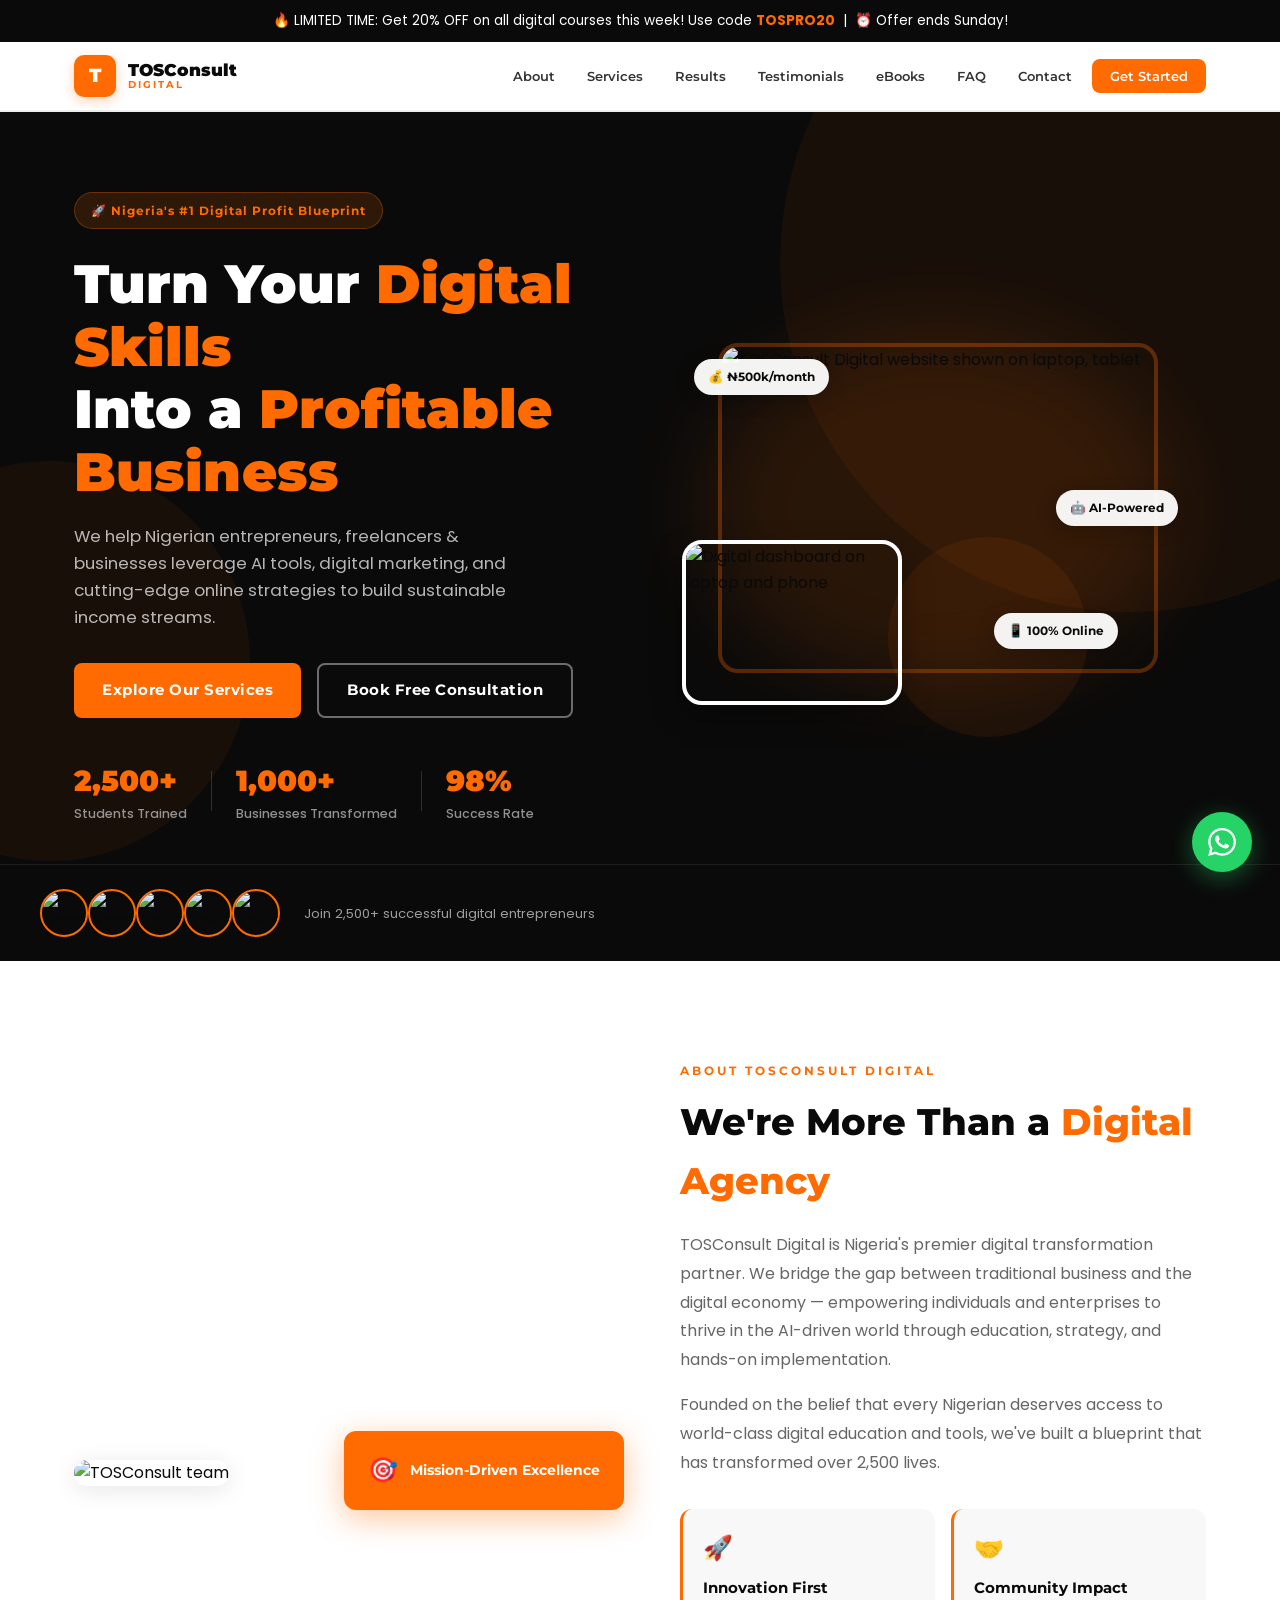
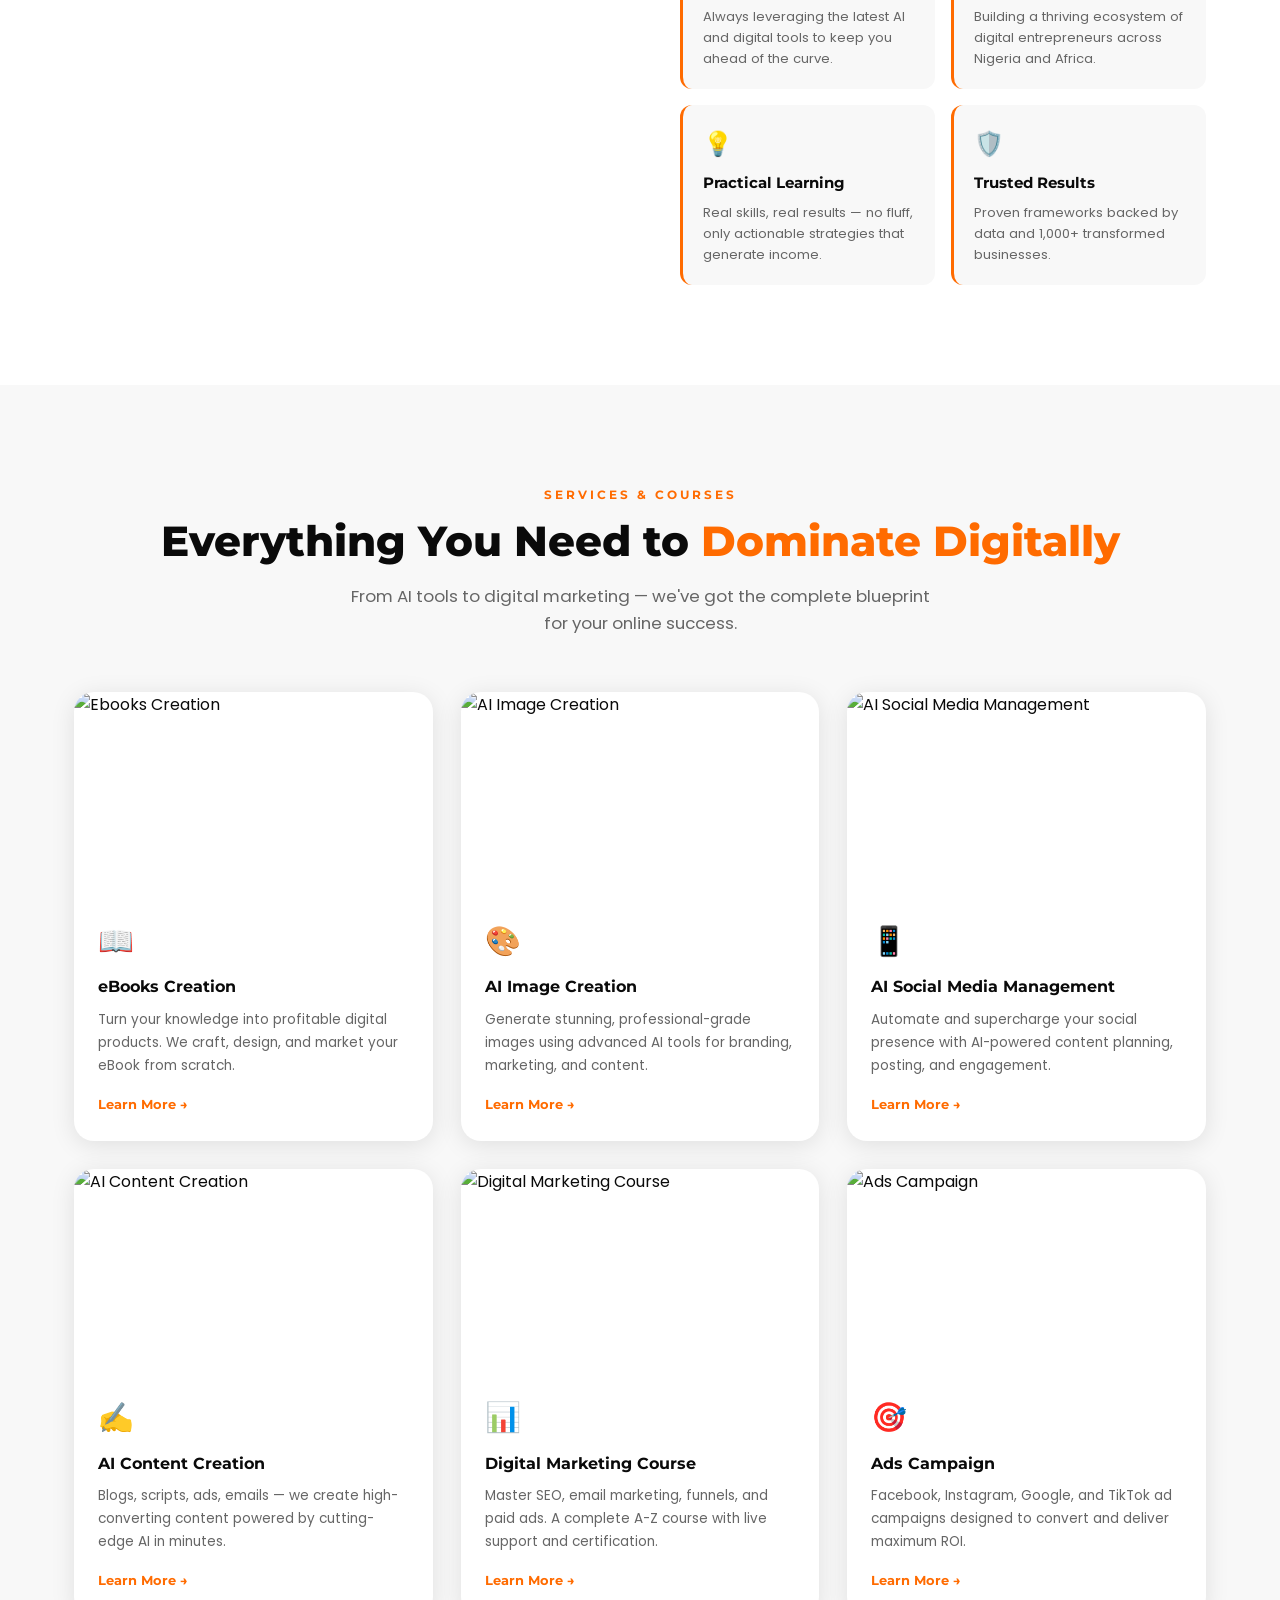
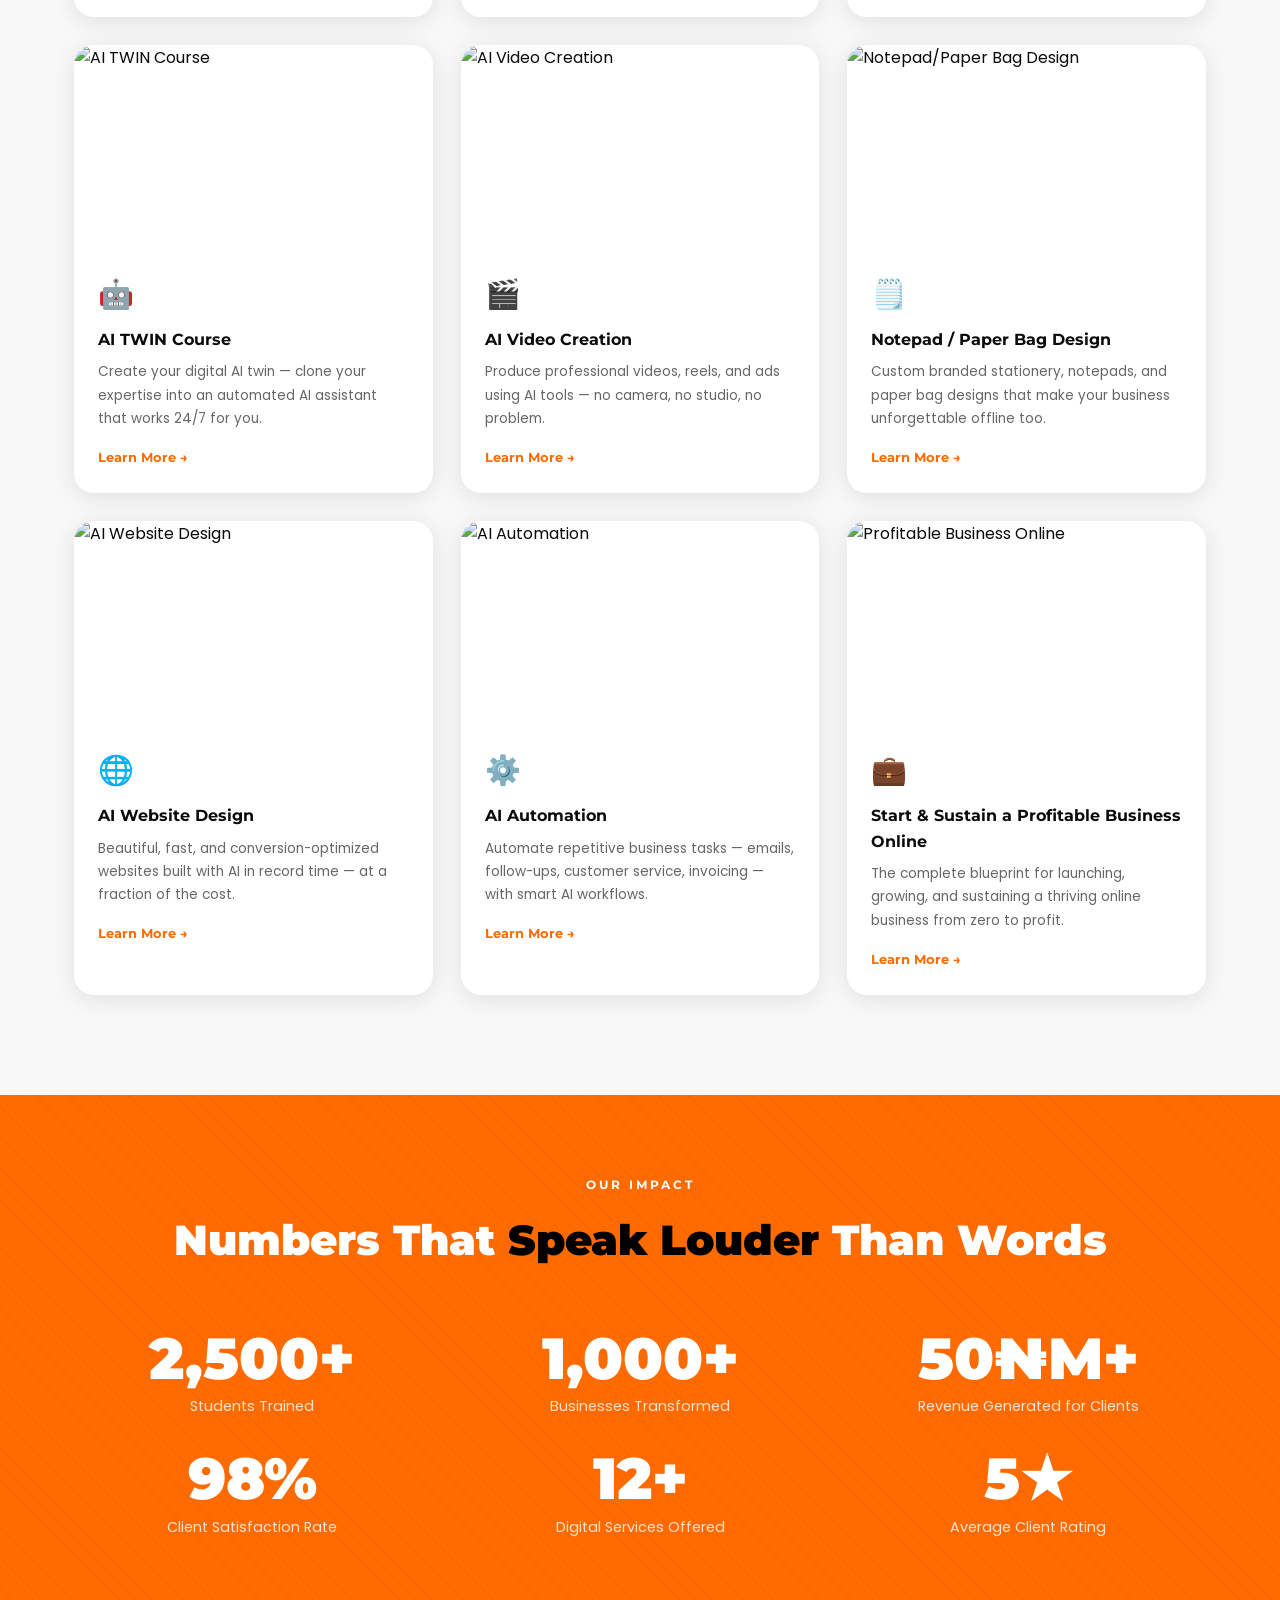
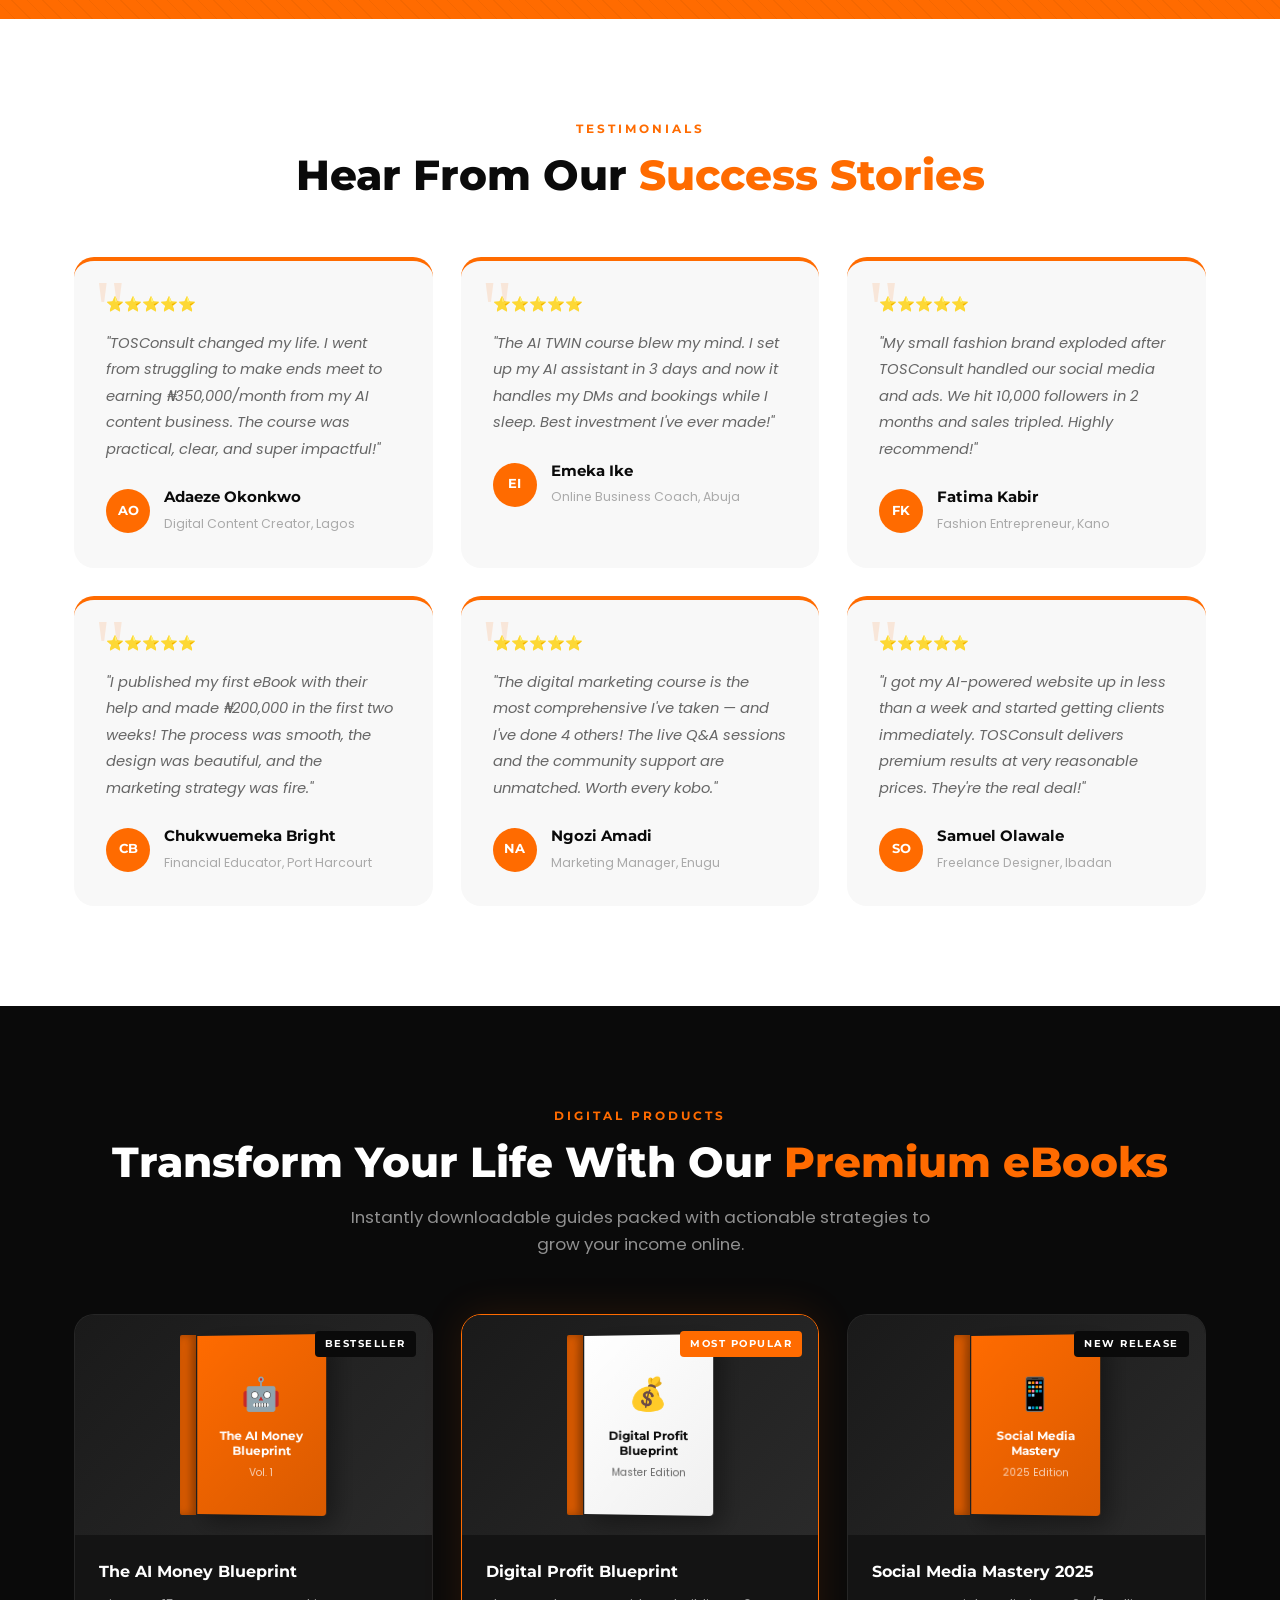
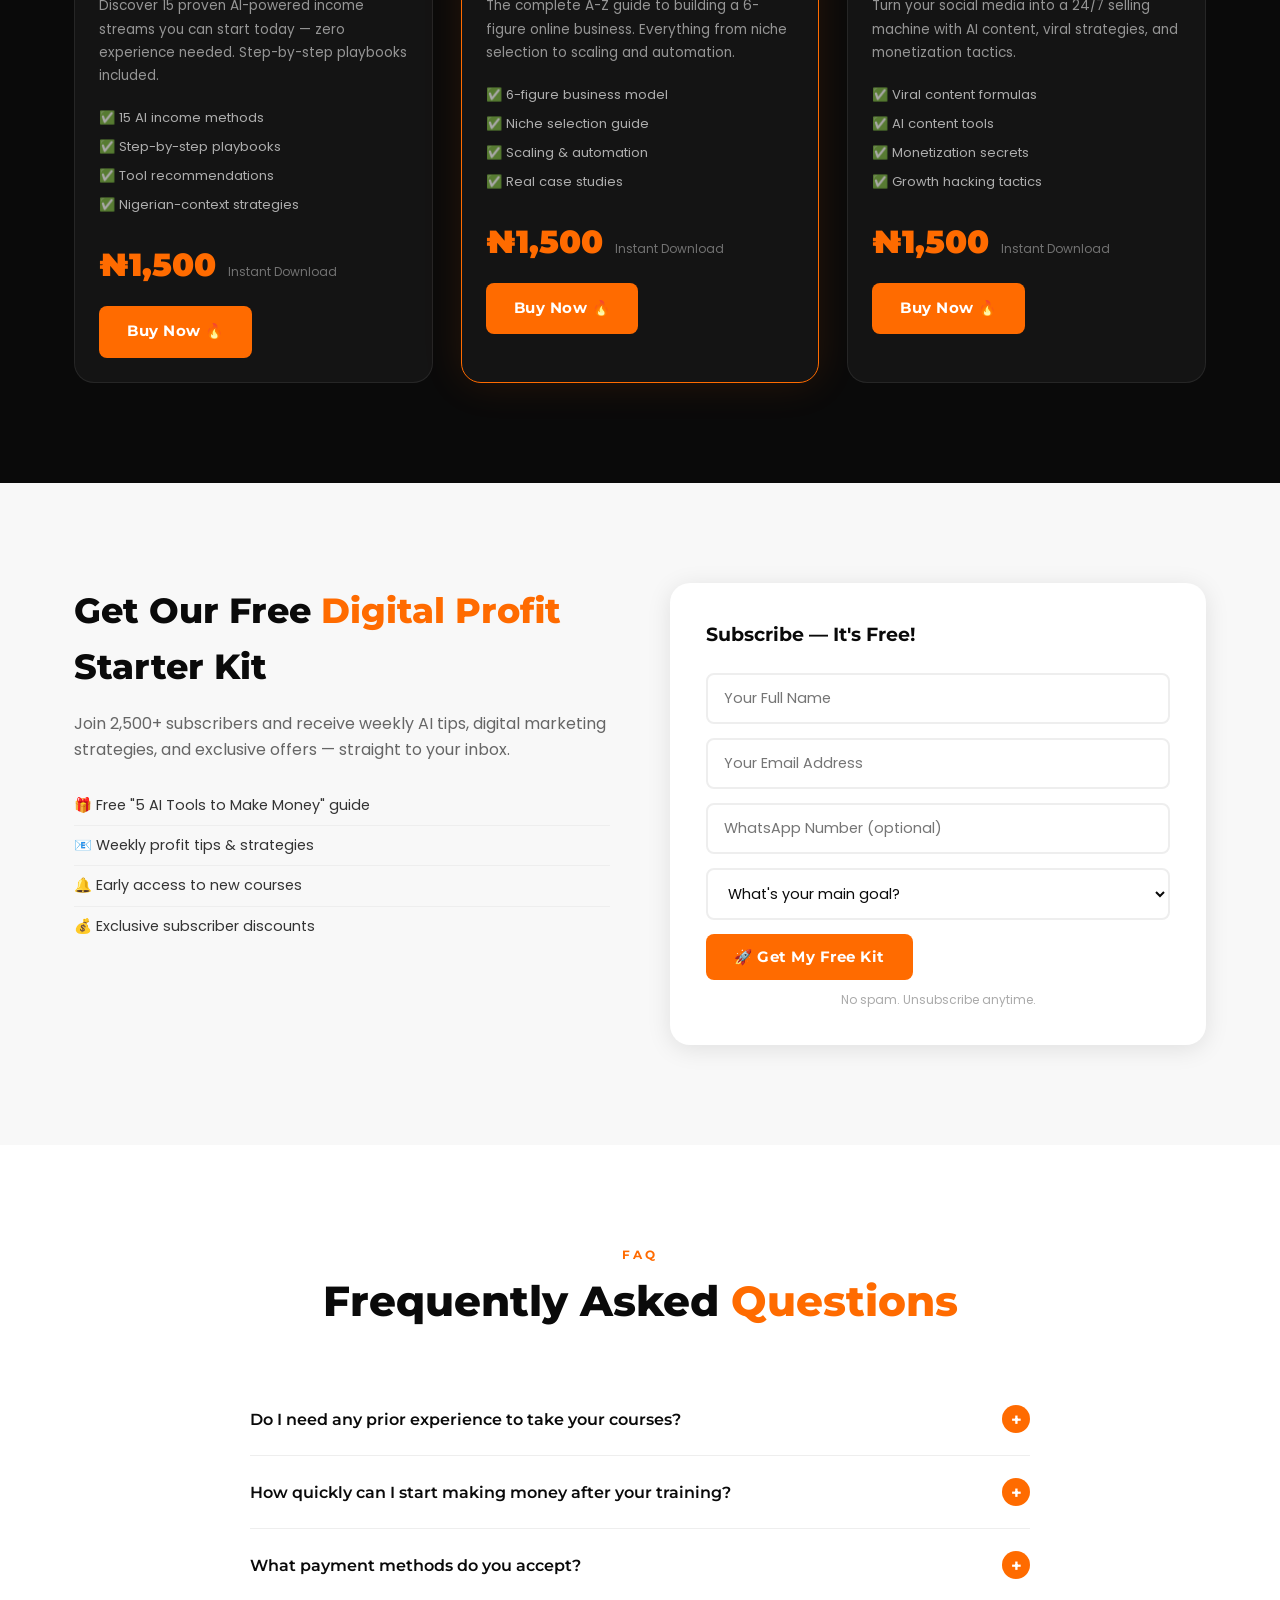
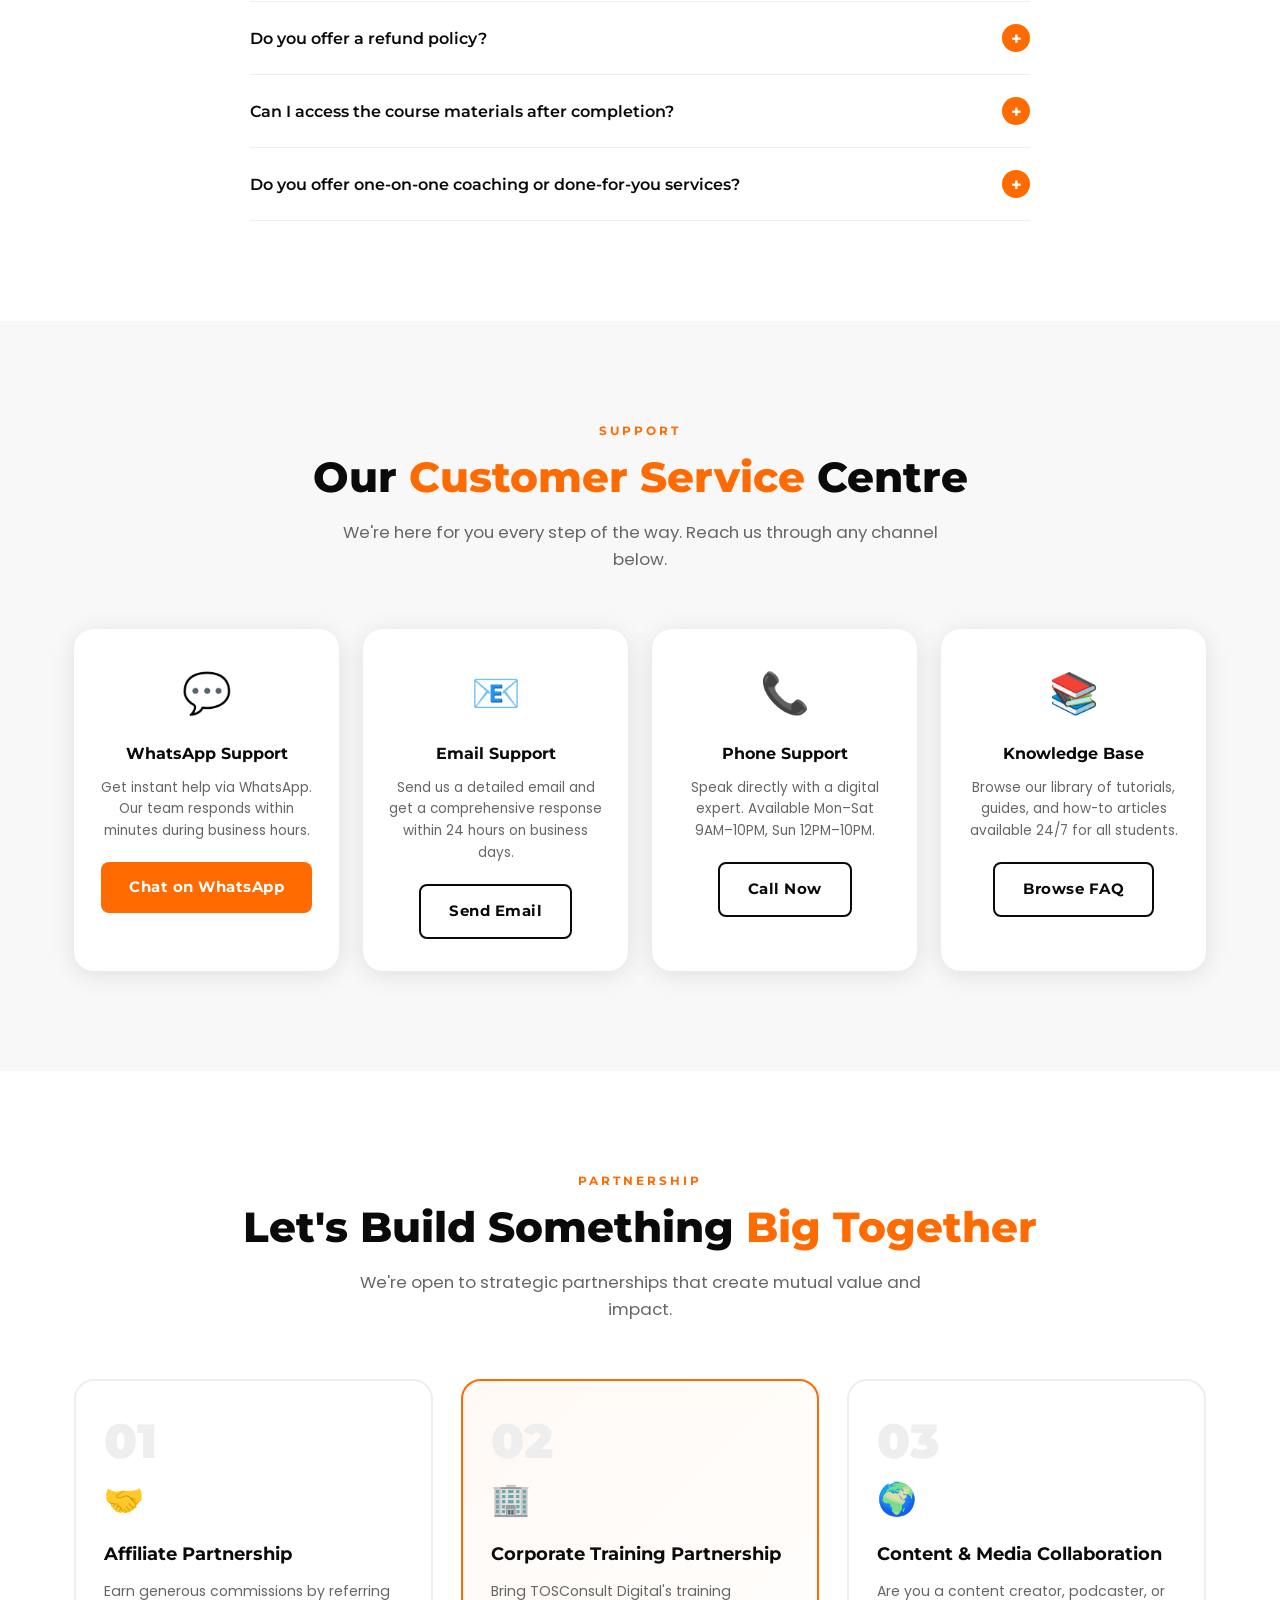
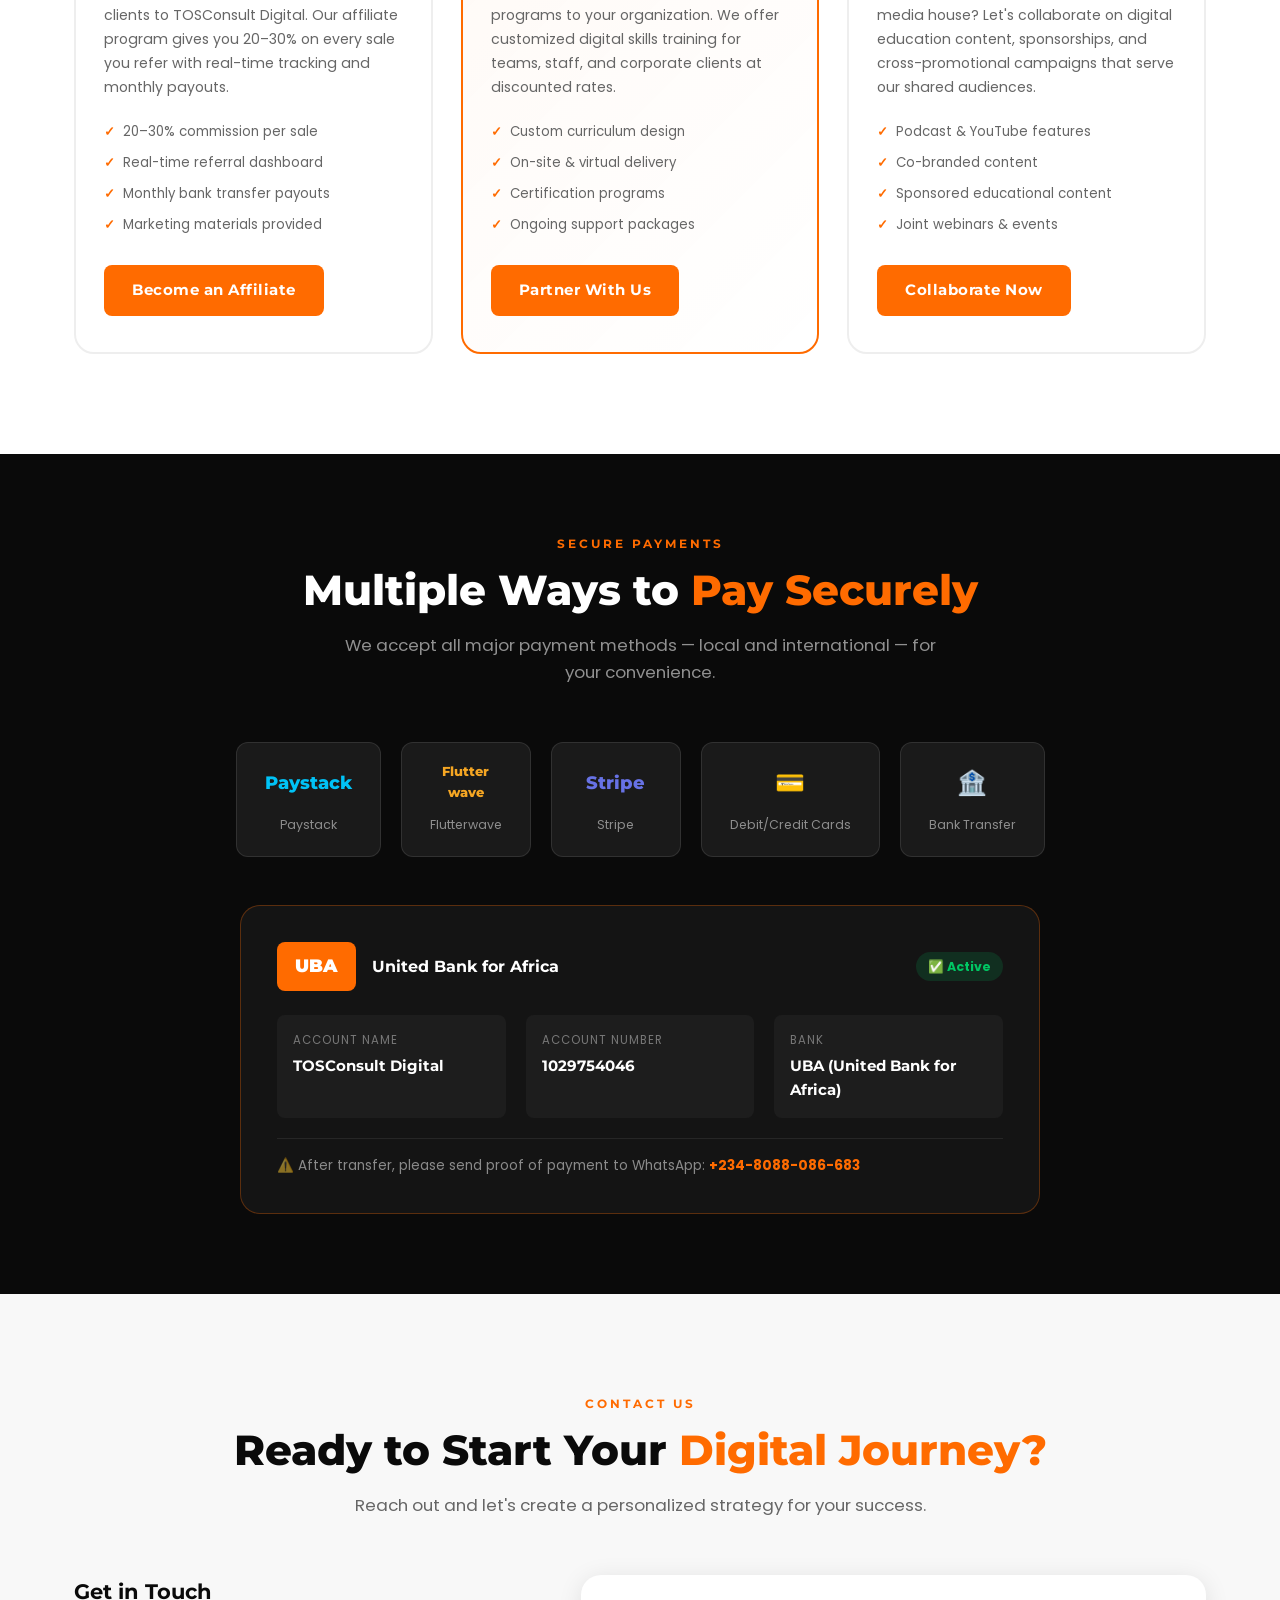
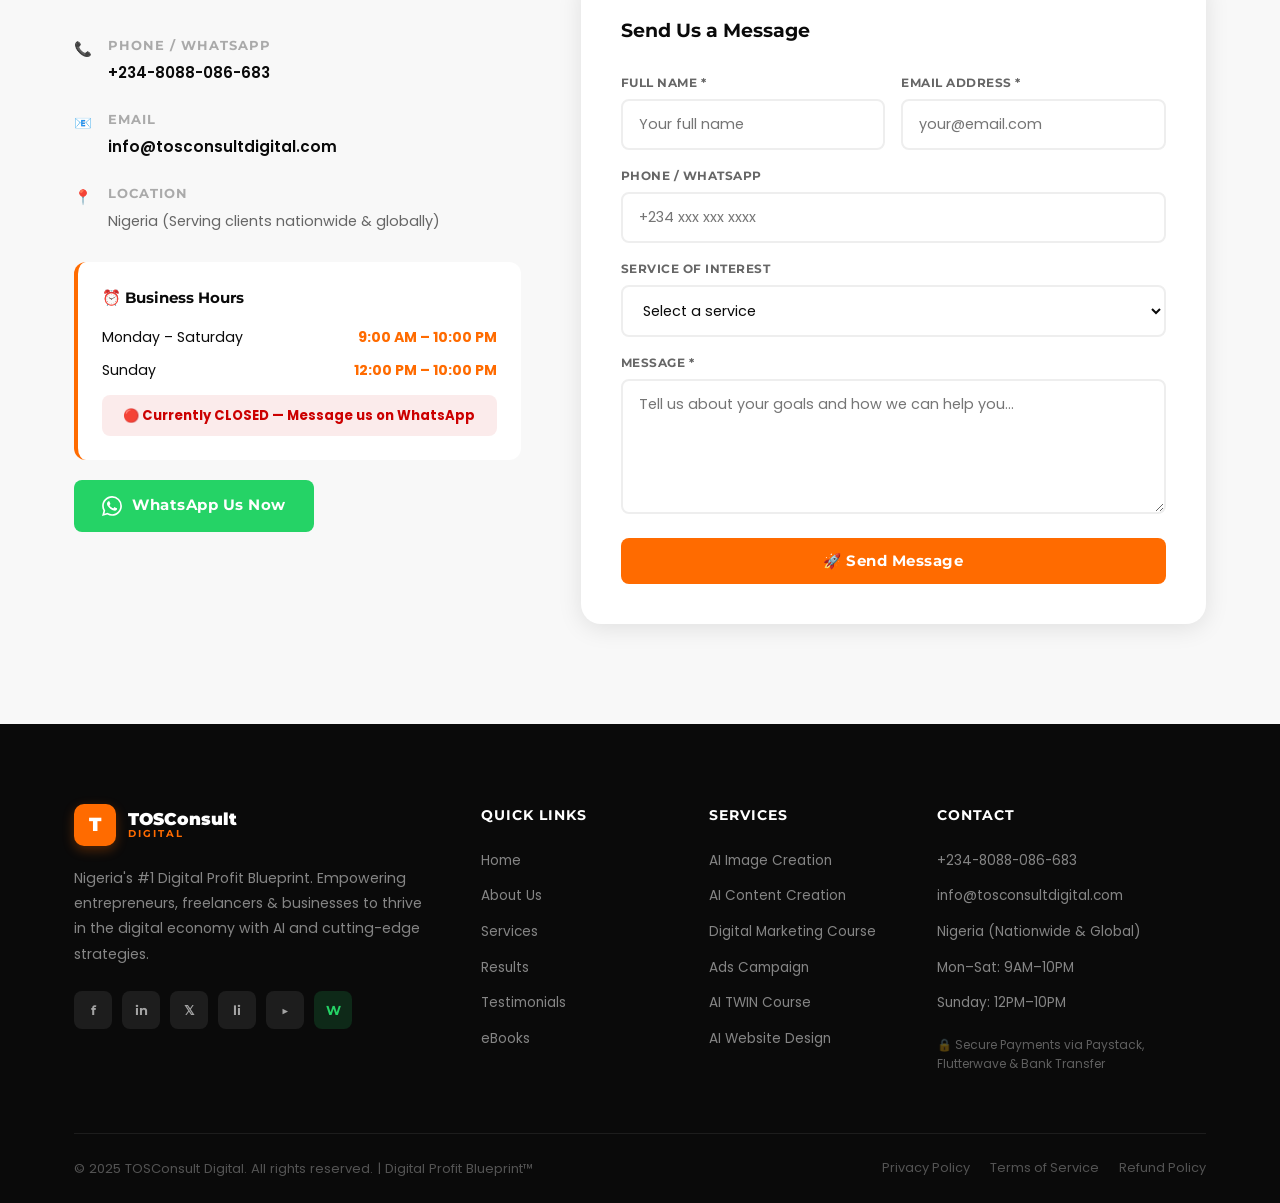
==== index.html @ 2d898f79 "Add files via upload" ====
<!DOCTYPE html>
<html lang="en">
<head>
  <meta charset="UTF-8" />
  <meta name="viewport" content="width=device-width, initial-scale=1.0" />
  <meta name="google-site-verification" content="lY5DPqEhPYmQPSKskvDepEWYjmCKEkvf7Q_Z5vbZ7L0" />
  <title>TOSConsult Digital — Digital Profit Blueprint</title>
  <meta name="description" content="TOSConsult Digital helps entrepreneurs in Nigeria and beyond build profitable online businesses with AI websites, social media management, automation, and digital marketing courses. Book a free consultation today.">
<meta property="og:title" content="TOSConsult Digital — AI-Powered Digital Growth for Entrepreneurs">
<meta property="og:description" content="AI websites, automation, social media management & digital courses — built for entrepreneurs ready to scale online.">
<meta property="og:type" content="website">
<meta property="og:url" content="https://tosconsultdigitaldot.netlify.app/">
<meta property="og:site_name" content="TOSConsult Digital">
  
  
  <link href="https://fonts.googleapis.com/css2?family=Montserrat:wght@400;600;700;800;900&family=Poppins:wght@300;400;500;600;700&display=swap" rel="stylesheet" />
  <link rel="stylesheet" href="style.css" />
<script type="application/ld+json">
{
  "@context": "https://schema.org",
  "@type": "ProfessionalService",
  "name": "TOSConsult Digital",
  "description": "Digital consulting agency helping entrepreneurs build profitable online businesses through AI websites, digital marketing, automation, and courses.",
  "url": "https://tosconsultdigitaldot.netlify.app/",
  "telephone": "+2348088086683",
  "email": "info@tosconsultdigital.com",
  "areaServed": {
    "@type": "Country",
    "name": "Nigeria"
  },
  "address": {
    "@type": "PostalAddress",
    "addressCountry": "NG"
  },
  "openingHours": [
    "Mo-Sa 09:00-22:00",
    "Su 12:00-22:00"
  ],
  "sameAs": [
    "https://wa.me/2348088086683"
  ]
}
</script> </head>
<body>

  <!-- URGENCY BANNER -->
  <div class="urgency-banner" id="urgencyBanner">
    🔥 LIMITED TIME: Get 20% OFF on all digital courses this week! Use code <strong>TOSPRO20</strong> &nbsp;|&nbsp; ⏰ Offer ends Sunday!
  </div>

  <!-- NAVBAR -->
  <nav class="navbar" id="navbar">
    <div class="nav-container">
      <a href="#hero" class="logo">
        <div class="logo-icon">T</div>
        <div class="logo-text">
          <span class="logo-main">TOSConsult</span>
          <span class="logo-sub">Digital</span>
        </div>
      </a>
      <ul class="nav-links" id="navLinks">
        <li><a href="#about">About</a></li>
        <li><a href="#services">Services</a></li>
        <li><a href="#results">Results</a></li>
        <li><a href="#testimonials">Testimonials</a></li>
        <li><a href="#ebooks">eBooks</a></li>
        <li><a href="#faq">FAQ</a></li>
        <li><a href="#contact">Contact</a></li>
        <li><a href="#contact" class="nav-cta">Get Started</a></li>
      </ul>
      <button class="hamburger" id="hamburger" aria-label="Menu">
        <span></span><span></span><span></span>
      </button>
    </div>
  </nav>

  <!-- HERO -->
  <section class="hero" id="hero">
    <div class="hero-bg-shapes">
      <div class="shape shape-1"></div>
      <div class="shape shape-2"></div>
      <div class="shape shape-3"></div>
    </div>
    <div class="container hero-container">
      <div class="hero-content reveal">
        <div class="hero-badge">🚀 Nigeria's #1 Digital Profit Blueprint</div>
        <h1 class="hero-headline">
          Turn Your <span class="orange">Digital Skills</span><br>
          Into a <span class="orange">Profitable Business</span>
        </h1>
        <p class="hero-sub">We help Nigerian entrepreneurs, freelancers &amp; businesses leverage AI tools, digital marketing, and cutting-edge online strategies to build sustainable income streams.</p>
        <div class="hero-ctas">
          <a href="#services" class="btn btn-primary">Explore Our Services</a>
          <a href="#contact" class="btn btn-outline">Book Free Consultation</a>
        </div>
        <div class="hero-stats">
          <div class="stat">
            <span class="stat-number">2,500+</span>
            <span class="stat-label">Students Trained</span>
          </div>
          <div class="stat-divider"></div>
          <div class="stat">
            <span class="stat-number">1,000+</span>
            <span class="stat-label">Businesses Transformed</span>
          </div>
          <div class="stat-divider"></div>
          <div class="stat">
            <span class="stat-number">98%</span>
            <span class="stat-label">Success Rate</span>
          </div>
        </div>
      </div>
      <div class="hero-visual reveal">
        <div class="hero-img-frame">
          <div class="hero-img-bg"></div>
          <img src="images/hero-main.jpg" alt="TOSConsult Digital website shown on laptop, tablet and phone" class="hero-img" />
          <img src="images/hero-secondary.jpg" alt="Digital dashboard on laptop and phone" class="hero-img-secondary" />
          <div class="hero-badge-float badge-1">💰 ₦500k/month</div>
          <div class="hero-badge-float badge-2">🤖 AI-Powered</div>
          <div class="hero-badge-float badge-3">📱 100% Online</div>
        </div>
      </div>
    </div>
    <!-- Nigerian images strip -->
    <div class="hero-img-strip">
      <img src="https://images.unsplash.com/photo-1586297135537-94bc9ba060aa?w=120&h=120&fit=crop&q=80" alt="Nigerian professional" />
      <img src="https://images.unsplash.com/photo-1531384698732-d4175c8d28c5?w=120&h=120&fit=crop&q=80" alt="Nigerian entrepreneur" />
      <img src="https://images.unsplash.com/photo-1522529599102-193c0d76b5b6?w=120&h=120&fit=crop&q=80" alt="Digital professional" />
      <img src="https://images.unsplash.com/photo-1573497019940-1c28c88b4f3e?w=120&h=120&fit=crop&q=80" alt="Business woman" />
      <img src="https://images.unsplash.com/photo-1560250097-0b93528c311a?w=120&h=120&fit=crop&q=80" alt="Business professional" />
      <span class="strip-label">Join 2,500+ successful digital entrepreneurs</span>
    </div>
  </section>

  <!-- ABOUT -->
  <section class="about" id="about">
    <div class="container">
      <div class="about-grid">
        <div class="about-visual reveal">
          <div class="about-img-stack">
            <img src="https://images.unsplash.com/photo-1519085360753-af0119f7cbe7?w=400&q=80" alt="TOSConsult team" class="about-img-main" />
            <div class="about-accent-card">
              <span class="accent-icon">🎯</span>
              <span>Mission-Driven Excellence</span>
            </div>
          </div>
        </div>
        <div class="about-content reveal">
          <p class="section-label">About TOSConsult Digital</p>
          <h2>We're More Than a <span class="orange">Digital Agency</span></h2>
          <p class="about-desc">TOSConsult Digital is Nigeria's premier digital transformation partner. We bridge the gap between traditional business and the digital economy — empowering individuals and enterprises to thrive in the AI-driven world through education, strategy, and hands-on implementation.</p>
          <p class="about-desc">Founded on the belief that every Nigerian deserves access to world-class digital education and tools, we've built a blueprint that has transformed over 2,500 lives.</p>
          <div class="values-grid">
            <div class="value-card reveal">
              <div class="value-icon">🚀</div>
              <h4>Innovation First</h4>
              <p>Always leveraging the latest AI and digital tools to keep you ahead of the curve.</p>
            </div>
            <div class="value-card reveal">
              <div class="value-icon">🤝</div>
              <h4>Community Impact</h4>
              <p>Building a thriving ecosystem of digital entrepreneurs across Nigeria and Africa.</p>
            </div>
            <div class="value-card reveal">
              <div class="value-icon">💡</div>
              <h4>Practical Learning</h4>
              <p>Real skills, real results — no fluff, only actionable strategies that generate income.</p>
            </div>
            <div class="value-card reveal">
              <div class="value-icon">🛡️</div>
              <h4>Trusted Results</h4>
              <p>Proven frameworks backed by data and 1,000+ transformed businesses.</p>
            </div>
          </div>
        </div>
      </div>
    </div>
  </section>

  <!-- SERVICES & COURSES -->
  <section class="services" id="services">
    <div class="container">
      <div class="section-header reveal">
        <p class="section-label">Services &amp; Courses</p>
        <h2>Everything You Need to <span class="orange">Dominate Digitally</span></h2>
        <p class="section-sub">From AI tools to digital marketing — we've got the complete blueprint for your online success.</p>
      </div>
      <div class="services-grid">

        <div class="service-card reveal">
          <div class="service-img-wrap">
            <img src="https://images.unsplash.com/photo-1544716278-ca5e3f4abd8c?w=400&q=80" alt="Ebooks Creation" />
            <div class="service-overlay">
              <a href="#contact" class="btn btn-primary btn-sm">Get Started</a>
            </div>
          </div>
          <div class="service-body">
            <div class="service-icon">📖</div>
            <h3>eBooks Creation</h3>
            <p>Turn your knowledge into profitable digital products. We craft, design, and market your eBook from scratch.</p>
            <a href="#contact" class="service-link">Learn More →</a>
          </div>
        </div>

        <div class="service-card reveal">
          <div class="service-img-wrap">
            <img src="https://images.unsplash.com/photo-1677442135703-1787eea5ce01?w=400&q=80" alt="AI Image Creation" />
            <div class="service-overlay">
              <a href="#contact" class="btn btn-primary btn-sm">Get Started</a>
            </div>
          </div>
          <div class="service-body">
            <div class="service-icon">🎨</div>
            <h3>AI Image Creation</h3>
            <p>Generate stunning, professional-grade images using advanced AI tools for branding, marketing, and content.</p>
            <a href="#contact" class="service-link">Learn More →</a>
          </div>
        </div>

        <div class="service-card reveal">
          <div class="service-img-wrap">
            <img src="https://images.unsplash.com/photo-1611162617474-5b21e879e113?w=400&q=80" alt="AI Social Media Management" />
            <div class="service-overlay">
              <a href="#contact" class="btn btn-primary btn-sm">Get Started</a>
            </div>
          </div>
          <div class="service-body">
            <div class="service-icon">📱</div>
            <h3>AI Social Media Management</h3>
            <p>Automate and supercharge your social presence with AI-powered content planning, posting, and engagement.</p>
            <a href="#contact" class="service-link">Learn More →</a>
          </div>
        </div>

        <div class="service-card reveal">
          <div class="service-img-wrap">
            <img src="https://images.unsplash.com/photo-1460925895917-afdab827c52f?w=400&q=80" alt="AI Content Creation" />
            <div class="service-overlay">
              <a href="#contact" class="btn btn-primary btn-sm">Get Started</a>
            </div>
          </div>
          <div class="service-body">
            <div class="service-icon">✍️</div>
            <h3>AI Content Creation</h3>
            <p>Blogs, scripts, ads, emails — we create high-converting content powered by cutting-edge AI in minutes.</p>
            <a href="#contact" class="service-link">Learn More →</a>
          </div>
        </div>

        <div class="service-card reveal">
          <div class="service-img-wrap">
            <img src="https://images.unsplash.com/photo-1432888498266-38ffec3eaf0a?w=400&q=80" alt="Digital Marketing Course" />
            <div class="service-overlay">
              <a href="#contact" class="btn btn-primary btn-sm">Enroll Now</a>
            </div>
          </div>
          <div class="service-body">
            <div class="service-icon">📊</div>
            <h3>Digital Marketing Course</h3>
            <p>Master SEO, email marketing, funnels, and paid ads. A complete A-Z course with live support and certification.</p>
            <a href="#contact" class="service-link">Learn More →</a>
          </div>
        </div>

        <div class="service-card reveal">
          <div class="service-img-wrap">
            <img src="https://images.unsplash.com/photo-1533750349088-cd871a92f312?w=400&q=80" alt="Ads Campaign" />
            <div class="service-overlay">
              <a href="#contact" class="btn btn-primary btn-sm">Get Started</a>
            </div>
          </div>
          <div class="service-body">
            <div class="service-icon">🎯</div>
            <h3>Ads Campaign</h3>
            <p>Facebook, Instagram, Google, and TikTok ad campaigns designed to convert and deliver maximum ROI.</p>
            <a href="#contact" class="service-link">Learn More →</a>
          </div>
        </div>

        <div class="service-card reveal">
          <div class="service-img-wrap">
            <img src="https://images.unsplash.com/photo-1507003211169-0a1dd7228f2d?w=400&q=80" alt="AI TWIN Course" />
            <div class="service-overlay">
              <a href="#contact" class="btn btn-primary btn-sm">Enroll Now</a>
            </div>
          </div>
          <div class="service-body">
            <div class="service-icon">🤖</div>
            <h3>AI TWIN Course</h3>
            <p>Create your digital AI twin — clone your expertise into an automated AI assistant that works 24/7 for you.</p>
            <a href="#contact" class="service-link">Learn More →</a>
          </div>
        </div>

        <div class="service-card reveal">
          <div class="service-img-wrap">
            <img src="https://images.unsplash.com/photo-1574717024653-61fd2cf4d44d?w=400&q=80" alt="AI Video Creation" />
            <div class="service-overlay">
              <a href="#contact" class="btn btn-primary btn-sm">Get Started</a>
            </div>
          </div>
          <div class="service-body">
            <div class="service-icon">🎬</div>
            <h3>AI Video Creation</h3>
            <p>Produce professional videos, reels, and ads using AI tools — no camera, no studio, no problem.</p>
            <a href="#contact" class="service-link">Learn More →</a>
          </div>
        </div>

        <div class="service-card reveal">
          <div class="service-img-wrap">
            <img src="https://images.unsplash.com/photo-1586880244406-556ebe35f282?w=400&q=80" alt="Notepad/Paper Bag Design" />
            <div class="service-overlay">
              <a href="#contact" class="btn btn-primary btn-sm">Get Started</a>
            </div>
          </div>
          <div class="service-body">
            <div class="service-icon">🗒️</div>
            <h3>Notepad / Paper Bag Design</h3>
            <p>Custom branded stationery, notepads, and paper bag designs that make your business unforgettable offline too.</p>
            <a href="#contact" class="service-link">Learn More →</a>
          </div>
        </div>

        <div class="service-card reveal">
          <div class="service-img-wrap">
            <img src="https://images.unsplash.com/photo-1547658719-da2b51169166?w=400&q=80" alt="AI Website Design" />
            <div class="service-overlay">
              <a href="#contact" class="btn btn-primary btn-sm">Get Started</a>
            </div>
          </div>
          <div class="service-body">
            <div class="service-icon">🌐</div>
            <h3>AI Website Design</h3>
            <p>Beautiful, fast, and conversion-optimized websites built with AI in record time — at a fraction of the cost.</p>
            <a href="#contact" class="service-link">Learn More →</a>
          </div>
        </div>

        <div class="service-card reveal">
          <div class="service-img-wrap">
            <img src="https://images.unsplash.com/photo-1485827404703-89b55fcc595e?w=400&q=80" alt="AI Automation" />
            <div class="service-overlay">
              <a href="#contact" class="btn btn-primary btn-sm">Get Started</a>
            </div>
          </div>
          <div class="service-body">
            <div class="service-icon">⚙️</div>
            <h3>AI Automation</h3>
            <p>Automate repetitive business tasks — emails, follow-ups, customer service, invoicing — with smart AI workflows.</p>
            <a href="#contact" class="service-link">Learn More →</a>
          </div>
        </div>

        <div class="service-card reveal">
          <div class="service-img-wrap">
            <img src="https://images.unsplash.com/photo-1556742049-0cfed4f6a45d?w=400&q=80" alt="Profitable Business Online" />
            <div class="service-overlay">
              <a href="#contact" class="btn btn-primary btn-sm">Enroll Now</a>
            </div>
          </div>
          <div class="service-body">
            <div class="service-icon">💼</div>
            <h3>Start &amp; Sustain a Profitable Business Online</h3>
            <p>The complete blueprint for launching, growing, and sustaining a thriving online business from zero to profit.</p>
            <a href="#contact" class="service-link">Learn More →</a>
          </div>
        </div>

      </div>
    </div>
  </section>

  <!-- RESULTS / STATS BANNER -->
  <section class="results" id="results">
    <div class="results-bg"></div>
    <div class="container">
      <div class="results-header reveal">
        <p class="section-label white">Our Impact</p>
        <h2>Numbers That <span style="color:#000">Speak Louder</span> Than Words</h2>
      </div>
      <div class="stats-grid">
        <div class="stat-block reveal">
          <span class="big-num">2,500+</span>
          <span class="big-label">Students Trained</span>
        </div>
        <div class="stat-block reveal">
          <span class="big-num">1,000+</span>
          <span class="big-label">Businesses Transformed</span>
        </div>
        <div class="stat-block reveal">
          <span class="big-num">₦50M+</span>
          <span class="big-label">Revenue Generated for Clients</span>
        </div>
        <div class="stat-block reveal">
          <span class="big-num">98%</span>
          <span class="big-label">Client Satisfaction Rate</span>
        </div>
        <div class="stat-block reveal">
          <span class="big-num">12+</span>
          <span class="big-label">Digital Services Offered</span>
        </div>
        <div class="stat-block reveal">
          <span class="big-num">5★</span>
          <span class="big-label">Average Client Rating</span>
        </div>
      </div>
    </div>
  </section>

  <!-- TESTIMONIALS -->
  <section class="testimonials" id="testimonials">
    <div class="container">
      <div class="section-header reveal">
        <p class="section-label">Testimonials</p>
        <h2>Hear From Our <span class="orange">Success Stories</span></h2>
      </div>
      <div class="testi-grid">

        <div class="testi-card reveal">
          <div class="testi-stars">⭐⭐⭐⭐⭐</div>
          <p>"TOSConsult changed my life. I went from struggling to make ends meet to earning ₦350,000/month from my AI content business. The course was practical, clear, and super impactful!"</p>
          <div class="testi-author">
            <div class="testi-avatar">AO</div>
            <div>
              <strong>Adaeze Okonkwo</strong>
              <span>Digital Content Creator, Lagos</span>
            </div>
          </div>
        </div>

        <div class="testi-card reveal">
          <div class="testi-stars">⭐⭐⭐⭐⭐</div>
          <p>"The AI TWIN course blew my mind. I set up my AI assistant in 3 days and now it handles my DMs and bookings while I sleep. Best investment I've ever made!"</p>
          <div class="testi-author">
            <div class="testi-avatar">EI</div>
            <div>
              <strong>Emeka Ike</strong>
              <span>Online Business Coach, Abuja</span>
            </div>
          </div>
        </div>

        <div class="testi-card reveal">
          <div class="testi-stars">⭐⭐⭐⭐⭐</div>
          <p>"My small fashion brand exploded after TOSConsult handled our social media and ads. We hit 10,000 followers in 2 months and sales tripled. Highly recommend!"</p>
          <div class="testi-author">
            <div class="testi-avatar">FK</div>
            <div>
              <strong>Fatima Kabir</strong>
              <span>Fashion Entrepreneur, Kano</span>
            </div>
          </div>
        </div>

        <div class="testi-card reveal">
          <div class="testi-stars">⭐⭐⭐⭐⭐</div>
          <p>"I published my first eBook with their help and made ₦200,000 in the first two weeks! The process was smooth, the design was beautiful, and the marketing strategy was fire."</p>
          <div class="testi-author">
            <div class="testi-avatar">CB</div>
            <div>
              <strong>Chukwuemeka Bright</strong>
              <span>Financial Educator, Port Harcourt</span>
            </div>
          </div>
        </div>

        <div class="testi-card reveal">
          <div class="testi-stars">⭐⭐⭐⭐⭐</div>
          <p>"The digital marketing course is the most comprehensive I've taken — and I've done 4 others! The live Q&amp;A sessions and the community support are unmatched. Worth every kobo."</p>
          <div class="testi-author">
            <div class="testi-avatar">NA</div>
            <div>
              <strong>Ngozi Amadi</strong>
              <span>Marketing Manager, Enugu</span>
            </div>
          </div>
        </div>

        <div class="testi-card reveal">
          <div class="testi-stars">⭐⭐⭐⭐⭐</div>
          <p>"I got my AI-powered website up in less than a week and started getting clients immediately. TOSConsult delivers premium results at very reasonable prices. They're the real deal!"</p>
          <div class="testi-author">
            <div class="testi-avatar">SO</div>
            <div>
              <strong>Samuel Olawale</strong>
              <span>Freelance Designer, Ibadan</span>
            </div>
          </div>
        </div>

      </div>
    </div>
  </section>

  <!-- EBOOKS -->
  <section class="ebooks" id="ebooks">
    <div class="container">
      <div class="section-header reveal">
        <p class="section-label">Digital Products</p>
        <h2>Transform Your Life With Our <span class="orange">Premium eBooks</span></h2>
        <p class="section-sub">Instantly downloadable guides packed with actionable strategies to grow your income online.</p>
      </div>
      <div class="ebooks-grid">

        <div class="ebook-card reveal">
          <div class="ebook-cover">
            <div class="ebook-cover-inner">
              <div class="ebook-spine"></div>
              <div class="ebook-front">
                <div class="ebook-icon">🤖</div>
                <h4>The AI Money Blueprint</h4>
                <p>Vol. 1</p>
              </div>
            </div>
            <div class="ebook-badge">BESTSELLER</div>
          </div>
          <div class="ebook-body">
            <h3>The AI Money Blueprint</h3>
            <p>Discover 15 proven AI-powered income streams you can start today — zero experience needed. Step-by-step playbooks included.</p>
            <ul class="ebook-points">
              <li>✅ 15 AI income methods</li>
              <li>✅ Step-by-step playbooks</li>
              <li>✅ Tool recommendations</li>
              <li>✅ Nigerian-context strategies</li>
            </ul>
            <div class="ebook-price">
              <span class="price">₦1,500</span>
              <span class="price-note">Instant Download</span>
            </div>
            <a href="#contact" class="btn btn-primary">Buy Now 🔥</a>
          </div>
        </div>

        <div class="ebook-card reveal featured-ebook">
          <div class="ebook-cover">
            <div class="ebook-cover-inner">
              <div class="ebook-spine"></div>
              <div class="ebook-front ebook-front-featured">
                <div class="ebook-icon">💰</div>
                <h4>Digital Profit Blueprint</h4>
                <p>Master Edition</p>
              </div>
            </div>
            <div class="ebook-badge badge-orange">MOST POPULAR</div>
          </div>
          <div class="ebook-body">
            <h3>Digital Profit Blueprint</h3>
            <p>The complete A-Z guide to building a 6-figure online business. Everything from niche selection to scaling and automation.</p>
            <ul class="ebook-points">
              <li>✅ 6-figure business model</li>
              <li>✅ Niche selection guide</li>
              <li>✅ Scaling &amp; automation</li>
              <li>✅ Real case studies</li>
            </ul>
            <div class="ebook-price">
              <span class="price">₦1,500</span>
              <span class="price-note">Instant Download</span>
            </div>
            <a href="#contact" class="btn btn-primary">Buy Now 🔥</a>
          </div>
        </div>

        <div class="ebook-card reveal">
          <div class="ebook-cover">
            <div class="ebook-cover-inner">
              <div class="ebook-spine"></div>
              <div class="ebook-front">
                <div class="ebook-icon">📱</div>
                <h4>Social Media Mastery</h4>
                <p>2025 Edition</p>
              </div>
            </div>
            <div class="ebook-badge">NEW RELEASE</div>
          </div>
          <div class="ebook-body">
            <h3>Social Media Mastery 2025</h3>
            <p>Turn your social media into a 24/7 selling machine with AI content, viral strategies, and monetization tactics.</p>
            <ul class="ebook-points">
              <li>✅ Viral content formulas</li>
              <li>✅ AI content tools</li>
              <li>✅ Monetization secrets</li>
              <li>✅ Growth hacking tactics</li>
            </ul>
            <div class="ebook-price">
              <span class="price">₦1,500</span>
              <span class="price-note">Instant Download</span>
            </div>
            <a href="#contact" class="btn btn-primary">Buy Now 🔥</a>
          </div>
        </div>

      </div>
    </div>
  </section>

  <!-- LEAD CAPTURE -->
  <section class="lead-capture" id="subscribe">
    <div class="container">
      <div class="lead-inner reveal">
        <div class="lead-text">
          <h2>Get Our Free <span class="orange">Digital Profit</span> Starter Kit</h2>
          <p>Join 2,500+ subscribers and receive weekly AI tips, digital marketing strategies, and exclusive offers — straight to your inbox.</p>
          <ul class="lead-perks">
            <li>🎁 Free "5 AI Tools to Make Money" guide</li>
            <li>📧 Weekly profit tips &amp; strategies</li>
            <li>🔔 Early access to new courses</li>
            <li>💰 Exclusive subscriber discounts</li>
          </ul>
        </div>
        <form class="lead-form" id="leadForm">
          <h3>Subscribe — It's Free!</h3>
          <input type="text" placeholder="Your Full Name" required />
          <input type="email" placeholder="Your Email Address" required />
          <input type="tel" placeholder="WhatsApp Number (optional)" />
          <select>
            <option value="">What's your main goal?</option>
            <option>Start an online business</option>
            <option>Learn AI tools</option>
            <option>Grow my existing business</option>
            <option>Get a digital skill</option>
          </select>
          <button type="submit" class="btn btn-primary">🚀 Get My Free Kit</button>
          <p class="form-note">No spam. Unsubscribe anytime.</p>
        </form>
      </div>
    </div>
  </section>

  <!-- FAQ -->
  <section class="faq" id="faq">
    <div class="container">
      <div class="section-header reveal">
        <p class="section-label">FAQ</p>
        <h2>Frequently Asked <span class="orange">Questions</span></h2>
      </div>
      <div class="faq-list">

        <div class="faq-item reveal">
          <button class="faq-q">
            <span>Do I need any prior experience to take your courses?</span>
            <span class="faq-icon">+</span>
          </button>
          <div class="faq-a">
            <p>Absolutely not! Our courses are designed for complete beginners through to advanced practitioners. We start from the very basics and build up systematically. All you need is a smartphone or laptop and the willingness to learn.</p>
          </div>
        </div>

        <div class="faq-item reveal">
          <button class="faq-q">
            <span>How quickly can I start making money after your training?</span>
            <span class="faq-icon">+</span>
          </button>
          <div class="faq-a">
            <p>Many of our students start earning within their first 2–4 weeks of completing the course — some even during the training itself! The timeline depends on how quickly you implement what you learn. With consistent action, you can generate your first income within 30 days.</p>
          </div>
        </div>

        <div class="faq-item reveal">
          <button class="faq-q">
            <span>What payment methods do you accept?</span>
            <span class="faq-icon">+</span>
          </button>
          <div class="faq-a">
            <p>We accept multiple payment options for your convenience: Bank Transfer (UBA), Paystack, Flutterwave, Stripe, and major debit/credit cards. All transactions are fully secured. Our UBA account details: Account Name: TOSConsult Digital, Account No: 1029754046.</p>
          </div>
        </div>

        <div class="faq-item reveal">
          <button class="faq-q">
            <span>Do you offer a refund policy?</span>
            <span class="faq-icon">+</span>
          </button>
          <div class="faq-a">
            <p>Yes! We offer a 7-day satisfaction guarantee on all our courses and eBooks. If you go through the material, implement the strategies, and aren't satisfied with the quality, contact us within 7 days of purchase for a full review and resolution.</p>
          </div>
        </div>

        <div class="faq-item reveal">
          <button class="faq-q">
            <span>Can I access the course materials after completion?</span>
            <span class="faq-icon">+</span>
          </button>
          <div class="faq-a">
            <p>Yes! All our course materials are yours for life. You get lifetime access to all video lessons, PDFs, templates, and future updates — with no recurring fees. Learn at your own pace and revisit anytime you need a refresher.</p>
          </div>
        </div>

        <div class="faq-item reveal">
          <button class="faq-q">
            <span>Do you offer one-on-one coaching or done-for-you services?</span>
            <span class="faq-icon">+</span>
          </button>
          <div class="faq-a">
            <p>Yes, we do! Beyond our group courses, we offer personalized 1-on-1 coaching sessions and fully done-for-you services (ads management, content creation, website design, etc.). Contact us via WhatsApp or our contact form to discuss a custom package tailored to your needs.</p>
          </div>
        </div>

      </div>
    </div>
  </section>

  <!-- CUSTOMER SERVICE CENTRE -->
  <section class="customer-service" id="support">
    <div class="container">
      <div class="section-header reveal">
        <p class="section-label">Support</p>
        <h2>Our <span class="orange">Customer Service</span> Centre</h2>
        <p class="section-sub">We're here for you every step of the way. Reach us through any channel below.</p>
      </div>
      <div class="support-grid">
        <div class="support-card reveal">
          <div class="support-icon">💬</div>
          <h3>WhatsApp Support</h3>
          <p>Get instant help via WhatsApp. Our team responds within minutes during business hours.</p>
          <a href="https://wa.me/2348088086683" target="_blank" class="btn btn-primary">Chat on WhatsApp</a>
        </div>
        <div class="support-card reveal">
          <div class="support-icon">📧</div>
          <h3>Email Support</h3>
          <p>Send us a detailed email and get a comprehensive response within 24 hours on business days.</p>
          <a href="mailto:info@tosconsultdigital.com" class="btn btn-outline">Send Email</a>
        </div>
        <div class="support-card reveal">
          <div class="support-icon">📞</div>
          <h3>Phone Support</h3>
          <p>Speak directly with a digital expert. Available Mon–Sat 9AM–10PM, Sun 12PM–10PM.</p>
          <a href="tel:+2348088086683" class="btn btn-outline">Call Now</a>
        </div>
        <div class="support-card reveal">
          <div class="support-icon">📚</div>
          <h3>Knowledge Base</h3>
          <p>Browse our library of tutorials, guides, and how-to articles available 24/7 for all students.</p>
          <a href="#faq" class="btn btn-outline">Browse FAQ</a>
        </div>
      </div>
    </div>
  </section>

  <!-- COLLABORATION -->
  <section class="collab" id="collaboration">
    <div class="container">
      <div class="section-header reveal">
        <p class="section-label">Partnership</p>
        <h2>Let's Build Something <span class="orange">Big Together</span></h2>
        <p class="section-sub">We're open to strategic partnerships that create mutual value and impact.</p>
      </div>
      <div class="collab-grid">
        <div class="collab-card reveal">
          <div class="collab-num">01</div>
          <div class="collab-icon">🤝</div>
          <h3>Affiliate Partnership</h3>
          <p>Earn generous commissions by referring clients to TOSConsult Digital. Our affiliate program gives you 20–30% on every sale you refer with real-time tracking and monthly payouts.</p>
          <ul>
            <li>20–30% commission per sale</li>
            <li>Real-time referral dashboard</li>
            <li>Monthly bank transfer payouts</li>
            <li>Marketing materials provided</li>
          </ul>
          <a href="#contact" class="btn btn-primary">Become an Affiliate</a>
        </div>
        <div class="collab-card reveal featured-collab">
          <div class="collab-num">02</div>
          <div class="collab-icon">🏢</div>
          <h3>Corporate Training Partnership</h3>
          <p>Bring TOSConsult Digital's training programs to your organization. We offer customized digital skills training for teams, staff, and corporate clients at discounted rates.</p>
          <ul>
            <li>Custom curriculum design</li>
            <li>On-site &amp; virtual delivery</li>
            <li>Certification programs</li>
            <li>Ongoing support packages</li>
          </ul>
          <a href="#contact" class="btn btn-primary">Partner With Us</a>
        </div>
        <div class="collab-card reveal">
          <div class="collab-num">03</div>
          <div class="collab-icon">🌍</div>
          <h3>Content &amp; Media Collaboration</h3>
          <p>Are you a content creator, podcaster, or media house? Let's collaborate on digital education content, sponsorships, and cross-promotional campaigns that serve our shared audiences.</p>
          <ul>
            <li>Podcast &amp; YouTube features</li>
            <li>Co-branded content</li>
            <li>Sponsored educational content</li>
            <li>Joint webinars &amp; events</li>
          </ul>
          <a href="#contact" class="btn btn-primary">Collaborate Now</a>
        </div>
      </div>
    </div>
  </section>

  <!-- PAYMENTS -->
  <section class="payments" id="payments">
    <div class="container">
      <div class="section-header reveal">
        <p class="section-label">Secure Payments</p>
        <h2>Multiple Ways to <span class="orange">Pay Securely</span></h2>
        <p class="section-sub">We accept all major payment methods — local and international — for your convenience.</p>
      </div>
      <div class="payment-methods reveal">
        <div class="payment-badge">
          <div class="pay-logo paystack">Paystack</div>
          <span>Paystack</span>
        </div>
        <div class="payment-badge">
          <div class="pay-logo flutterwave">Flutter<br>wave</div>
          <span>Flutterwave</span>
        </div>
        <div class="payment-badge">
          <div class="pay-logo stripe">Stripe</div>
          <span>Stripe</span>
        </div>
        <div class="payment-badge">
          <div class="pay-logo cards">💳</div>
          <span>Debit/Credit Cards</span>
        </div>
        <div class="payment-badge">
          <div class="pay-logo transfer">🏦</div>
          <span>Bank Transfer</span>
        </div>
      </div>
      <div class="bank-details reveal">
        <div class="bank-card">
          <div class="bank-header">
            <div class="bank-logo">UBA</div>
            <span class="bank-name">United Bank for Africa</span>
            <span class="bank-badge">✅ Active</span>
          </div>
          <div class="bank-info-row">
            <div class="bank-info">
              <span class="info-label">Account Name</span>
              <span class="info-val">TOSConsult Digital</span>
            </div>
            <div class="bank-info">
              <span class="info-label">Account Number</span>
              <span class="info-val">1029754046</span>
            </div>
            <div class="bank-info">
              <span class="info-label">Bank</span>
              <span class="info-val">UBA (United Bank for Africa)</span>
            </div>
          </div>
          <p class="bank-note">⚠️ After transfer, please send proof of payment to WhatsApp: <strong>+234-8088-086-683</strong></p>
        </div>
      </div>
    </div>
  </section>

  <!-- CONTACT -->
  <section class="contact" id="contact">
    <div class="container">
      <div class="section-header reveal">
        <p class="section-label">Contact Us</p>
        <h2>Ready to Start Your <span class="orange">Digital Journey?</span></h2>
        <p class="section-sub">Reach out and let's create a personalized strategy for your success.</p>
      </div>
      <div class="contact-grid">
        <div class="contact-info reveal">
          <h3>Get in Touch</h3>
          <div class="contact-item">
            <span class="contact-icon">📞</span>
            <div>
              <strong>Phone / WhatsApp</strong>
              <a href="tel:+2348088086683">+234-8088-086-683</a>
            </div>
          </div>
          <div class="contact-item">
            <span class="contact-icon">📧</span>
            <div>
              <strong>Email</strong>
              <a href="mailto:info@tosconsultdigital.com">info@tosconsultdigital.com</a>
            </div>
          </div>
          <div class="contact-item">
            <span class="contact-icon">📍</span>
            <div>
              <strong>Location</strong>
              <span>Nigeria (Serving clients nationwide &amp; globally)</span>
            </div>
          </div>
          <div class="business-hours">
            <h4>⏰ Business Hours</h4>
            <div class="hours-table">
              <div class="hours-row">
                <span>Monday – Saturday</span>
                <span class="hours-time">9:00 AM – 10:00 PM</span>
              </div>
              <div class="hours-row">
                <span>Sunday</span>
                <span class="hours-time">12:00 PM – 10:00 PM</span>
              </div>
            </div>
            <div class="open-status" id="openStatus"></div>
          </div>
          <a href="https://wa.me/2348088086683" target="_blank" class="btn btn-whatsapp">
            <svg viewBox="0 0 24 24" width="20" height="20" fill="currentColor"><path d="M17.472 14.382c-.297-.149-1.758-.867-2.03-.967-.273-.099-.471-.148-.67.15-.197.297-.767.966-.94 1.164-.173.199-.347.223-.644.075-.297-.15-1.255-.463-2.39-1.475-.883-.788-1.48-1.761-1.653-2.059-.173-.297-.018-.458.13-.606.134-.133.298-.347.446-.52.149-.174.198-.298.298-.497.099-.198.05-.371-.025-.52-.075-.149-.669-1.612-.916-2.207-.242-.579-.487-.5-.669-.51-.173-.008-.371-.01-.57-.01-.198 0-.52.074-.792.372-.272.297-1.04 1.016-1.04 2.479 0 1.462 1.065 2.875 1.213 3.074.149.198 2.096 3.2 5.077 4.487.709.306 1.262.489 1.694.625.712.227 1.36.195 1.871.118.571-.085 1.758-.719 2.006-1.413.248-.694.248-1.289.173-1.413-.074-.124-.272-.198-.57-.347m-5.421 7.403h-.004a9.87 9.87 0 01-5.031-1.378l-.361-.214-3.741.982.998-3.648-.235-.374a9.86 9.86 0 01-1.51-5.26c.001-5.45 4.436-9.884 9.888-9.884 2.64 0 5.122 1.03 6.988 2.898a9.825 9.825 0 012.893 6.994c-.003 5.45-4.437 9.884-9.885 9.884m8.413-18.297A11.815 11.815 0 0012.05 0C5.495 0 .16 5.335.157 11.892c0 2.096.547 4.142 1.588 5.945L.057 24l6.305-1.654a11.882 11.882 0 005.683 1.448h.005c6.554 0 11.89-5.335 11.893-11.893a11.821 11.821 0 00-3.48-8.413z"/></svg>
            WhatsApp Us Now
          </a>
        </div>
        <form class="contact-form reveal" id="contactForm">
          <h3>Send Us a Message</h3>
          <div class="form-row">
            <div class="form-group">
              <label>Full Name *</label>
              <input type="text" placeholder="Your full name" required />
            </div>
            <div class="form-group">
              <label>Email Address *</label>
              <input type="email" placeholder="your@email.com" required />
            </div>
          </div>
          <div class="form-group">
            <label>Phone / WhatsApp</label>
            <input type="tel" placeholder="+234 xxx xxx xxxx" />
          </div>
          <div class="form-group">
            <label>Service of Interest</label>
            <select>
              <option value="">Select a service</option>
              <option>eBooks Creation</option>
              <option>AI Image Creation</option>
              <option>AI Social Media Management</option>
              <option>AI Content Creation</option>
              <option>Digital Marketing Course</option>
              <option>Ads Campaign</option>
              <option>AI TWIN Course</option>
              <option>AI Video Creation</option>
              <option>Notepad/Paper Bag Design</option>
              <option>AI Website Design</option>
              <option>AI Automation</option>
              <option>Start &amp; Sustain a Profitable Business Online</option>
            </select>
          </div>
          <div class="form-group">
            <label>Message *</label>
            <textarea placeholder="Tell us about your goals and how we can help you..." rows="5" required></textarea>
          </div>
          <button type="submit" class="btn btn-primary btn-full">🚀 Send Message</button>
          <div class="form-success" id="formSuccess" style="display:none;">
            ✅ Message sent! We'll get back to you within 24 hours.
          </div>
        </form>
      </div>
    </div>
  </section>

  <!-- FOOTER -->
  <footer class="footer">
    <div class="container">
      <div class="footer-grid">
        <div class="footer-brand">
          <div class="logo">
            <div class="logo-icon">T</div>
            <div class="logo-text">
              <span class="logo-main">TOSConsult</span>
              <span class="logo-sub">Digital</span>
            </div>
          </div>
          <p>Nigeria's #1 Digital Profit Blueprint. Empowering entrepreneurs, freelancers &amp; businesses to thrive in the digital economy with AI and cutting-edge strategies.</p>
          <div class="footer-socials">
            <a href="#" aria-label="Facebook" class="social-btn">f</a>
            <a href="#" aria-label="Instagram" class="social-btn">in</a>
            <a href="#" aria-label="Twitter/X" class="social-btn">𝕏</a>
            <a href="#" aria-label="LinkedIn" class="social-btn">li</a>
            <a href="#" aria-label="YouTube" class="social-btn">▶</a>
            <a href="https://wa.me/2348088086683" aria-label="WhatsApp" class="social-btn social-wa">W</a>
          </div>
        </div>
        <div class="footer-links">
          <h4>Quick Links</h4>
          <ul>
            <li><a href="#hero">Home</a></li>
            <li><a href="#about">About Us</a></li>
            <li><a href="#services">Services</a></li>
            <li><a href="#results">Results</a></li>
            <li><a href="#testimonials">Testimonials</a></li>
            <li><a href="#ebooks">eBooks</a></li>
          </ul>
        </div>
        <div class="footer-links">
          <h4>Services</h4>
          <ul>
            <li><a href="#services">AI Image Creation</a></li>
            <li><a href="#services">AI Content Creation</a></li>
            <li><a href="#services">Digital Marketing Course</a></li>
            <li><a href="#services">Ads Campaign</a></li>
            <li><a href="#services">AI TWIN Course</a></li>
            <li><a href="#services">AI Website Design</a></li>
          </ul>
        </div>
        <div class="footer-links">
          <h4>Contact</h4>
          <ul>
            <li><a href="tel:+2348088086683">+234-8088-086-683</a></li>
            <li><a href="mailto:info@tosconsultdigital.com">info@tosconsultdigital.com</a></li>
            <li><span>Nigeria (Nationwide &amp; Global)</span></li>
            <li><span>Mon–Sat: 9AM–10PM</span></li>
            <li><span>Sunday: 12PM–10PM</span></li>
          </ul>
          <a href="#payments" class="footer-payment-note">🔒 Secure Payments via Paystack, Flutterwave &amp; Bank Transfer</a>
        </div>
      </div>
      <div class="footer-bottom">
        <p>&copy; 2025 TOSConsult Digital. All rights reserved. | Digital Profit Blueprint™</p>
        <div class="footer-bottom-links">
          <a href="#">Privacy Policy</a>
          <a href="#">Terms of Service</a>
          <a href="#">Refund Policy</a>
        </div>
      </div>
    </div>
  </footer>

  <!-- FLOATING WHATSAPP -->
  <a href="https://wa.me/2348088086683" class="float-wa" target="_blank" aria-label="Chat on WhatsApp">
    <svg viewBox="0 0 24 24" width="28" height="28" fill="white"><path d="M17.472 14.382c-.297-.149-1.758-.867-2.03-.967-.273-.099-.471-.148-.67.15-.197.297-.767.966-.94 1.164-.173.199-.347.223-.644.075-.297-.15-1.255-.463-2.39-1.475-.883-.788-1.48-1.761-1.653-2.059-.173-.297-.018-.458.13-.606.134-.133.298-.347.446-.52.149-.174.198-.298.298-.497.099-.198.05-.371-.025-.52-.075-.149-.669-1.612-.916-2.207-.242-.579-.487-.5-.669-.51-.173-.008-.371-.01-.57-.01-.198 0-.52.074-.792.372-.272.297-1.04 1.016-1.04 2.479 0 1.462 1.065 2.875 1.213 3.074.149.198 2.096 3.2 5.077 4.487.709.306 1.262.489 1.694.625.712.227 1.36.195 1.871.118.571-.085 1.758-.719 2.006-1.413.248-.694.248-1.289.173-1.413-.074-.124-.272-.198-.57-.347m-5.421 7.403h-.004a9.87 9.87 0 01-5.031-1.378l-.361-.214-3.741.982.998-3.648-.235-.374a9.86 9.86 0 01-1.51-5.26c.001-5.45 4.436-9.884 9.888-9.884 2.64 0 5.122 1.03 6.988 2.898a9.825 9.825 0 012.893 6.994c-.003 5.45-4.437 9.884-9.885 9.884m8.413-18.297A11.815 11.815 0 0012.05 0C5.495 0 .16 5.335.157 11.892c0 2.096.547 4.142 1.588 5.945L.057 24l6.305-1.654a11.882 11.882 0 005.683 1.448h.005c6.554 0 11.89-5.335 11.893-11.893a11.821 11.821 0 00-3.48-8.413z"/></svg>
    <span class="float-wa-tooltip">Chat with us!</span>
  </a>

  <!-- BACK TO TOP -->
  <button class="back-top" id="backTop" aria-label="Back to top">↑</button>

  <script src="script.js"></script>
</body>
</html>
---- style.css ----
/* ===========================
   TOSConsult Digital — style.css
   Brand: Orange #FF6B00 | White #FFFFFF | Black #0A0A0A
=========================== */

:root {
  --orange: #FF6B00;
  --orange-light: #FF8C33;
  --orange-dark: #D95A00;
  --white: #FFFFFF;
  --black: #0A0A0A;
  --gray-100: #F8F8F8;
  --gray-200: #EEEEEE;
  --gray-400: #AAAAAA;
  --gray-600: #666666;
  --gray-800: #333333;
  --font-display: 'Montserrat', sans-serif;
  --font-body: 'Poppins', sans-serif;
  --radius: 12px;
  --radius-lg: 20px;
  --shadow: 0 4px 24px rgba(0,0,0,0.10);
  --shadow-hover: 0 12px 40px rgba(255,107,0,0.18);
  --transition: 0.3s cubic-bezier(0.4,0,0.2,1);
}

*, *::before, *::after { box-sizing: border-box; margin: 0; padding: 0; }

html { scroll-behavior: smooth; }

body {
  font-family: var(--font-body);
  background: var(--white);
  color: var(--black);
  line-height: 1.6;
  overflow-x: hidden;
}

/* UTILITIES */
.container { max-width: 1180px; margin: 0 auto; padding: 0 24px; }
.orange { color: var(--orange); }
.white { color: var(--white); }

.section-label {
  font-family: var(--font-display);
  font-size: 0.78rem;
  font-weight: 700;
  letter-spacing: 3px;
  text-transform: uppercase;
  color: var(--orange);
  display: block;
  margin-bottom: 12px;
}
.section-label.white { color: var(--white); }

.section-header { text-align: center; margin-bottom: 56px; }
.section-header h2 { font-family: var(--font-display); font-size: clamp(1.8rem, 3.5vw, 2.6rem); font-weight: 800; line-height: 1.2; color: var(--black); }
.section-sub { font-size: 1.05rem; color: var(--gray-600); margin-top: 16px; max-width: 600px; margin-left: auto; margin-right: auto; }

/* BUTTONS */
.btn {
  display: inline-flex; align-items: center; gap: 8px;
  font-family: var(--font-display); font-weight: 700; font-size: 0.92rem;
  border: none; cursor: pointer; text-decoration: none;
  border-radius: 8px; padding: 14px 28px;
  transition: var(--transition);
  letter-spacing: 0.5px;
}
.btn-primary { background: var(--orange); color: var(--white); }
.btn-primary:hover { background: var(--orange-dark); transform: translateY(-2px); box-shadow: 0 8px 24px rgba(255,107,0,0.35); }
.btn-outline { background: transparent; color: var(--black); border: 2px solid var(--black); }
.btn-outline:hover { background: var(--black); color: var(--white); transform: translateY(-2px); }
.btn-sm { padding: 10px 20px; font-size: 0.82rem; }
.btn-full { width: 100%; justify-content: center; }
.btn-whatsapp { background: #25D366; color: #fff; gap: 10px; margin-top: 20px; }
.btn-whatsapp:hover { background: #1EB856; transform: translateY(-2px); }

/* SCROLL REVEAL */
.reveal { opacity: 0; transform: translateY(30px); transition: opacity 0.7s ease, transform 0.7s ease; }
.reveal.visible { opacity: 1; transform: translateY(0); }

/* URGENCY BANNER */
.urgency-banner {
  background: var(--black);
  color: var(--white);
  text-align: center;
  font-family: var(--font-body);
  font-size: 0.85rem;
  padding: 10px 24px;
  transition: var(--transition);
  position: relative; z-index: 200;
}
.urgency-banner strong { color: var(--orange); }
.urgency-banner.hidden { height: 0; padding: 0; overflow: hidden; }

/* NAVBAR */
.navbar {
  position: sticky; top: 0; z-index: 100;
  background: rgba(255,255,255,0.97);
  backdrop-filter: blur(12px);
  border-bottom: 2px solid var(--gray-200);
  transition: var(--transition);
}
.navbar.scrolled { box-shadow: 0 4px 24px rgba(0,0,0,0.08); }

.nav-container {
  max-width: 1180px; margin: 0 auto; padding: 0 24px;
  display: flex; align-items: center; justify-content: space-between;
  height: 68px;
}

.logo { display: flex; align-items: center; gap: 12px; text-decoration: none; }
.logo-icon {
  width: 42px; height: 42px;
  background: var(--orange);
  color: var(--white);
  display: flex; align-items: center; justify-content: center;
  font-family: var(--font-display); font-weight: 900; font-size: 1.2rem;
  border-radius: 10px;
  box-shadow: 0 4px 12px rgba(255,107,0,0.3);
}
.logo-text { display: flex; flex-direction: column; line-height: 1.1; }
.logo-main { font-family: var(--font-display); font-weight: 900; font-size: 1.05rem; color: var(--black); }
.logo-sub { font-family: var(--font-display); font-size: 0.65rem; font-weight: 700; color: var(--orange); letter-spacing: 2px; text-transform: uppercase; }

.nav-links { list-style: none; display: flex; align-items: center; gap: 8px; }
.nav-links a {
  font-family: var(--font-display); font-weight: 600; font-size: 0.82rem;
  color: var(--gray-800); text-decoration: none; padding: 8px 12px;
  border-radius: 6px; transition: var(--transition);
}
.nav-links a:hover { color: var(--orange); background: rgba(255,107,0,0.06); }
.nav-cta { background: var(--orange) !important; color: var(--white) !important; padding: 9px 18px !important; border-radius: 8px !important; }
.nav-cta:hover { background: var(--orange-dark) !important; }

.hamburger {
  display: none; flex-direction: column; gap: 5px;
  background: none; border: none; cursor: pointer; padding: 4px;
}
.hamburger span { display: block; width: 24px; height: 2px; background: var(--black); border-radius: 2px; transition: var(--transition); }
.hamburger.active span:nth-child(1) { transform: translateY(7px) rotate(45deg); }
.hamburger.active span:nth-child(2) { opacity: 0; }
.hamburger.active span:nth-child(3) { transform: translateY(-7px) rotate(-45deg); }

/* HERO */
.hero {
  background: var(--black);
  position: relative; overflow: hidden;
  padding: 80px 0 0;
}
.hero-bg-shapes { position: absolute; inset: 0; pointer-events: none; }
.shape {
  position: absolute; border-radius: 50%;
  background: var(--orange); opacity: 0.06;
}
.shape-1 { width: 700px; height: 700px; top: -200px; right: -200px; }
.shape-2 { width: 400px; height: 400px; bottom: 100px; left: -150px; }
.shape-3 { width: 200px; height: 200px; top: 50%; right: 15%; opacity: 0.08; }

.hero-container {
  display: grid; grid-template-columns: 1fr 1fr; gap: 60px;
  align-items: center; position: relative; z-index: 2;
}
.hero-badge {
  display: inline-block;
  background: rgba(255,107,0,0.15);
  color: var(--orange);
  border: 1px solid rgba(255,107,0,0.3);
  font-family: var(--font-display); font-weight: 700; font-size: 0.75rem;
  letter-spacing: 1px; padding: 8px 16px; border-radius: 50px;
  margin-bottom: 24px;
}
.hero-headline {
  font-family: var(--font-display); font-weight: 900;
  font-size: clamp(2rem, 4.5vw, 3.4rem);
  line-height: 1.15; color: var(--white); margin-bottom: 20px;
}
.hero-sub { color: rgba(255,255,255,0.7); font-size: 1.05rem; max-width: 480px; margin-bottom: 32px; }
.hero-ctas { display: flex; gap: 16px; flex-wrap: wrap; margin-bottom: 40px; }
.hero .btn-outline { color: var(--white); border-color: rgba(255,255,255,0.4); }
.hero .btn-outline:hover { background: var(--white); color: var(--black); }

.hero-stats { display: flex; align-items: center; gap: 24px; }
.stat { display: flex; flex-direction: column; }
.stat-number { font-family: var(--font-display); font-size: 1.8rem; font-weight: 900; color: var(--orange); }
.stat-label { font-size: 0.78rem; color: rgba(255,255,255,0.55); font-weight: 500; }
.stat-divider { width: 1px; height: 40px; background: rgba(255,255,255,0.15); }

/* Hero visual */
.hero-visual { display: flex; justify-content: center; }
.hero-img-frame { position: relative; }
.hero-img-bg {
  position: absolute; inset: -16px;
  background: var(--orange); border-radius: 50%;
  opacity: 0.12; filter: blur(40px);
}
.hero-img {
  width: 100%; max-width: 440px;
  border-radius: var(--radius-lg);
  border: 4px solid rgba(255,107,0,0.3);
  display: block; position: relative; z-index: 1;
  object-fit: cover; aspect-ratio: 4/3;
}
.hero-img-secondary {
  position: absolute; z-index: 2;
  bottom: -32px; left: -36px;
  width: 55%; max-width: 220px;
  border-radius: var(--radius-lg);
  border: 4px solid var(--white);
  box-shadow: 0 12px 30px rgba(0,0,0,0.35);
  object-fit: cover; aspect-ratio: 4/3;
  display: block;
}
.hero-badge-float {
  position: absolute; z-index: 2;
  background: rgba(255,255,255,0.95);
  color: var(--black);
  font-family: var(--font-display); font-weight: 700; font-size: 0.78rem;
  padding: 8px 14px; border-radius: 50px;
  box-shadow: 0 4px 20px rgba(0,0,0,0.2);
  white-space: nowrap;
}
.badge-1 { top: 16px; left: -24px; }
.badge-2 { top: 50%; right: -20px; transform: translateY(-50%); }
.badge-3 { bottom: 24px; right: 40px; }

/* Hero image strip */
.hero-img-strip {
  display: flex; align-items: center; gap: 12px;
  padding: 24px 40px; margin-top: 40px;
  border-top: 1px solid rgba(255,255,255,0.08);
  position: relative; z-index: 2;
}
.hero-img-strip img {
  width: 48px; height: 48px; border-radius: 50%;
  border: 2px solid var(--orange); object-fit: cover;
  margin-left: -12px;
}
.hero-img-strip img:first-child { margin-left: 0; }
.strip-label {
  font-family: var(--font-body); font-size: 0.82rem;
  color: rgba(255,255,255,0.6); margin-left: 12px;
}

/* ABOUT */
.about { padding: 100px 0; background: var(--white); }
.about-grid { display: grid; grid-template-columns: 1fr 1fr; gap: 80px; align-items: center; }
.about-img-stack { position: relative; }
.about-img-main {
  width: 100%; border-radius: var(--radius-lg);
  box-shadow: var(--shadow);
  object-fit: cover; aspect-ratio: 4/5;
}
.about-accent-card {
  position: absolute; bottom: -24px; right: -24px;
  background: var(--orange); color: var(--white);
  padding: 20px 24px; border-radius: var(--radius);
  display: flex; align-items: center; gap: 12px;
  font-family: var(--font-display); font-weight: 700; font-size: 0.85rem;
  box-shadow: 0 8px 32px rgba(255,107,0,0.4);
}
.accent-icon { font-size: 1.5rem; }
.about-content h2 {
  font-family: var(--font-display); font-size: clamp(1.6rem, 3vw, 2.3rem);
  font-weight: 800; margin-bottom: 20px;
}
.about-desc { color: var(--gray-600); margin-bottom: 16px; line-height: 1.8; }

.values-grid { display: grid; grid-template-columns: 1fr 1fr; gap: 16px; margin-top: 32px; }
.value-card {
  background: var(--gray-100); border-radius: var(--radius);
  padding: 20px; border-left: 3px solid var(--orange);
  transition: var(--transition);
}
.value-card:hover { transform: translateY(-4px); box-shadow: var(--shadow-hover); }
.value-icon { font-size: 1.5rem; margin-bottom: 8px; }
.value-card h4 { font-family: var(--font-display); font-weight: 700; font-size: 0.95rem; margin-bottom: 6px; }
.value-card p { font-size: 0.82rem; color: var(--gray-600); line-height: 1.6; }

/* SERVICES */
.services { padding: 100px 0; background: var(--gray-100); }
.services-grid {
  display: grid;
  grid-template-columns: repeat(auto-fill, minmax(280px, 1fr));
  gap: 28px;
}
.service-card {
  background: var(--white); border-radius: var(--radius-lg);
  overflow: hidden; box-shadow: var(--shadow);
  transition: var(--transition);
}
.service-card:hover { transform: translateY(-8px); box-shadow: var(--shadow-hover); }
.service-img-wrap { position: relative; overflow: hidden; aspect-ratio: 16/9; }
.service-img-wrap img { width: 100%; height: 100%; object-fit: cover; transition: transform 0.5s ease; }
.service-card:hover .service-img-wrap img { transform: scale(1.08); }
.service-overlay {
  position: absolute; inset: 0;
  background: rgba(10,10,10,0.65);
  display: flex; align-items: center; justify-content: center;
  opacity: 0; transition: var(--transition);
}
.service-card:hover .service-overlay { opacity: 1; }
.service-body { padding: 24px; }
.service-icon { font-size: 1.8rem; margin-bottom: 10px; display: block; }
.service-body h3 { font-family: var(--font-display); font-weight: 700; font-size: 1rem; margin-bottom: 8px; }
.service-body p { font-size: 0.85rem; color: var(--gray-600); line-height: 1.7; margin-bottom: 14px; }
.service-link {
  font-family: var(--font-display); font-weight: 700; font-size: 0.8rem;
  color: var(--orange); text-decoration: none;
  transition: var(--transition);
}
.service-link:hover { color: var(--orange-dark); }

/* RESULTS */
.results { padding: 80px 0; background: var(--orange); position: relative; overflow: hidden; }
.results-bg {
  position: absolute; inset: 0;
  background: repeating-linear-gradient(
    45deg,
    transparent,
    transparent 10px,
    rgba(0,0,0,0.04) 10px,
    rgba(0,0,0,0.04) 11px
  );
}
.results-header { text-align: center; margin-bottom: 56px; }
.results-header h2 { font-family: var(--font-display); font-size: clamp(1.8rem,3.5vw,2.6rem); font-weight: 900; color: var(--white); }
.stats-grid {
  display: grid; grid-template-columns: repeat(3, 1fr);
  gap: 32px; position: relative; z-index: 1;
}
.stat-block { text-align: center; }
.big-num {
  display: block; font-family: var(--font-display); font-size: clamp(2.4rem,5vw,3.6rem);
  font-weight: 900; color: var(--white); line-height: 1;
}
.big-label { font-family: var(--font-body); font-size: 0.9rem; color: rgba(255,255,255,0.8); margin-top: 8px; display: block; }

/* TESTIMONIALS */
.testimonials { padding: 100px 0; background: var(--white); }
.testi-grid { display: grid; grid-template-columns: repeat(auto-fill, minmax(320px, 1fr)); gap: 28px; }
.testi-card {
  background: var(--gray-100); border-radius: var(--radius-lg);
  padding: 32px; border-top: 4px solid var(--orange);
  transition: var(--transition); position: relative;
}
.testi-card:hover { transform: translateY(-6px); box-shadow: var(--shadow-hover); }
.testi-card::before {
  content: '"'; font-size: 5rem; color: var(--orange); opacity: 0.12;
  position: absolute; top: 8px; left: 20px; line-height: 1;
  font-family: Georgia, serif;
}
.testi-stars { margin-bottom: 14px; font-size: 0.9rem; }
.testi-card > p { font-size: 0.92rem; color: var(--gray-600); line-height: 1.8; margin-bottom: 24px; font-style: italic; }
.testi-author { display: flex; align-items: center; gap: 14px; }
.testi-avatar {
  width: 44px; height: 44px; border-radius: 50%;
  background: var(--orange); color: var(--white);
  display: flex; align-items: center; justify-content: center;
  font-family: var(--font-display); font-weight: 700; font-size: 0.8rem;
  flex-shrink: 0;
}
.testi-author strong { font-family: var(--font-display); font-size: 0.92rem; display: block; }
.testi-author span { font-size: 0.78rem; color: var(--gray-400); }

/* EBOOKS */
.ebooks { padding: 100px 0; background: var(--black); }
.ebooks .section-header h2 { color: var(--white); }
.ebooks .section-label { color: var(--orange); }
.ebooks .section-sub { color: rgba(255,255,255,0.55); }
.ebooks-grid { display: grid; grid-template-columns: repeat(3, 1fr); gap: 28px; }

.ebook-card {
  background: #141414; border-radius: var(--radius-lg);
  overflow: hidden; border: 1px solid rgba(255,255,255,0.08);
  transition: var(--transition);
}
.ebook-card:hover { transform: translateY(-8px); border-color: var(--orange); box-shadow: 0 12px 40px rgba(255,107,0,0.2); }
.featured-ebook { border-color: var(--orange); box-shadow: 0 0 40px rgba(255,107,0,0.12); }

.ebook-cover {
  position: relative; height: 220px;
  display: flex; align-items: center; justify-content: center;
  background: linear-gradient(135deg, #1a1a1a 0%, #2a2a2a 100%);
  overflow: hidden;
}
.ebook-cover-inner { display: flex; perspective: 800px; }
.ebook-spine {
  width: 16px; height: 180px;
  background: var(--orange-dark);
  border-radius: 2px 0 0 2px;
  box-shadow: inset -4px 0 8px rgba(0,0,0,0.3);
}
.ebook-front {
  width: 130px; height: 180px;
  background: linear-gradient(135deg, var(--orange) 0%, var(--orange-dark) 100%);
  border-radius: 0 4px 4px 0;
  display: flex; flex-direction: column; align-items: center; justify-content: center;
  padding: 20px;
  box-shadow: 8px 8px 24px rgba(0,0,0,0.4);
  text-align: center;
  transform: rotateY(-8deg);
  transition: transform 0.4s ease;
}
.ebook-card:hover .ebook-front { transform: rotateY(-16deg); }
.ebook-front-featured { background: linear-gradient(135deg, #fff 0%, #f0f0f0 100%); }
.ebook-icon { font-size: 2rem; margin-bottom: 10px; }
.ebook-front h4 { font-family: var(--font-display); font-size: 0.72rem; font-weight: 700; color: var(--white); line-height: 1.3; }
.ebook-front-featured h4 { color: var(--black); }
.ebook-front p { font-size: 0.65rem; color: rgba(255,255,255,0.7); margin-top: 6px; }
.ebook-front-featured p { color: var(--gray-600); }
.ebook-badge {
  position: absolute; top: 16px; right: 16px;
  background: var(--black); color: var(--white);
  font-family: var(--font-display); font-weight: 700; font-size: 0.65rem;
  letter-spacing: 1.5px; padding: 5px 10px; border-radius: 4px;
}
.badge-orange { background: var(--orange); }
.ebook-body { padding: 24px; }
.ebook-body h3 { font-family: var(--font-display); font-size: 1rem; font-weight: 700; color: var(--white); margin-bottom: 10px; }
.ebook-body p { font-size: 0.85rem; color: rgba(255,255,255,0.55); line-height: 1.7; margin-bottom: 16px; }
.ebook-points { list-style: none; margin-bottom: 20px; }
.ebook-points li { font-size: 0.82rem; color: rgba(255,255,255,0.65); padding: 4px 0; }
.ebook-price { margin-bottom: 16px; }
.price { font-family: var(--font-display); font-size: 2rem; font-weight: 900; color: var(--orange); }
.price-note { font-size: 0.75rem; color: rgba(255,255,255,0.4); margin-left: 8px; }

/* LEAD CAPTURE */
.lead-capture { padding: 100px 0; background: var(--gray-100); }
.lead-inner {
  display: grid; grid-template-columns: 1fr 1fr; gap: 60px;
  align-items: start;
}
.lead-text h2 { font-family: var(--font-display); font-size: clamp(1.6rem,3vw,2.2rem); font-weight: 800; margin-bottom: 16px; }
.lead-text p { color: var(--gray-600); margin-bottom: 24px; }
.lead-perks { list-style: none; }
.lead-perks li { font-size: 0.9rem; padding: 8px 0; color: var(--gray-800); border-bottom: 1px solid var(--gray-200); }
.lead-perks li:last-child { border: none; }

.lead-form {
  background: var(--white); border-radius: var(--radius-lg);
  padding: 36px; box-shadow: var(--shadow);
}
.lead-form h3 { font-family: var(--font-display); font-weight: 700; margin-bottom: 24px; font-size: 1.2rem; }
.lead-form input, .lead-form select {
  width: 100%; padding: 13px 16px;
  border: 2px solid var(--gray-200); border-radius: 8px;
  font-family: var(--font-body); font-size: 0.9rem;
  margin-bottom: 14px; transition: border-color 0.2s;
  outline: none; background: var(--white); color: var(--black);
}
.lead-form input:focus, .lead-form select:focus { border-color: var(--orange); }
.form-note { font-size: 0.75rem; color: var(--gray-400); text-align: center; margin-top: 10px; }

/* FAQ */
.faq { padding: 100px 0; background: var(--white); }
.faq-list { max-width: 780px; margin: 0 auto; }
.faq-item { border-bottom: 1px solid var(--gray-200); }
.faq-q {
  width: 100%; display: flex; justify-content: space-between; align-items: center;
  background: none; border: none; cursor: pointer;
  font-family: var(--font-display); font-weight: 600; font-size: 0.98rem;
  color: var(--black); padding: 22px 0;
  text-align: left; gap: 16px;
}
.faq-icon {
  width: 28px; height: 28px; border-radius: 50%;
  background: var(--orange); color: var(--white);
  display: flex; align-items: center; justify-content: center;
  font-size: 1.1rem; font-weight: 700; flex-shrink: 0;
  transition: transform var(--transition);
}
.faq-item.open .faq-icon { transform: rotate(45deg); }
.faq-a {
  max-height: 0; overflow: hidden;
  transition: max-height 0.4s ease, padding 0.3s ease;
}
.faq-a p { font-size: 0.9rem; color: var(--gray-600); line-height: 1.8; padding-bottom: 20px; }
.faq-item.open .faq-a { max-height: 300px; }

/* CUSTOMER SERVICE */
.customer-service { padding: 100px 0; background: var(--gray-100); }
.support-grid { display: grid; grid-template-columns: repeat(4, 1fr); gap: 24px; }
.support-card {
  background: var(--white); border-radius: var(--radius-lg);
  padding: 32px 24px; text-align: center;
  box-shadow: var(--shadow); transition: var(--transition);
}
.support-card:hover { transform: translateY(-6px); box-shadow: var(--shadow-hover); }
.support-icon { font-size: 2.5rem; margin-bottom: 16px; display: block; }
.support-card h3 { font-family: var(--font-display); font-weight: 700; font-size: 1rem; margin-bottom: 10px; }
.support-card p { font-size: 0.85rem; color: var(--gray-600); line-height: 1.6; margin-bottom: 20px; }

/* COLLABORATION */
.collab { padding: 100px 0; background: var(--white); }
.collab-grid { display: grid; grid-template-columns: repeat(3, 1fr); gap: 28px; }
.collab-card {
  border: 2px solid var(--gray-200); border-radius: var(--radius-lg);
  padding: 36px 28px; transition: var(--transition);
}
.collab-card:hover { border-color: var(--orange); transform: translateY(-6px); box-shadow: var(--shadow-hover); }
.featured-collab { border-color: var(--orange); background: linear-gradient(135deg, rgba(255,107,0,0.04), transparent); }
.collab-num { font-family: var(--font-display); font-size: 3rem; font-weight: 900; color: var(--gray-200); margin-bottom: 8px; line-height: 1; }
.collab-icon { font-size: 2rem; margin-bottom: 16px; display: block; }
.collab-card h3 { font-family: var(--font-display); font-weight: 700; font-size: 1.1rem; margin-bottom: 12px; }
.collab-card p { font-size: 0.88rem; color: var(--gray-600); line-height: 1.7; margin-bottom: 16px; }
.collab-card ul { list-style: none; margin-bottom: 24px; }
.collab-card ul li { font-size: 0.83rem; color: var(--gray-600); padding: 5px 0; display: flex; gap: 8px; align-items: center; }
.collab-card ul li::before { content: '✓'; color: var(--orange); font-weight: 700; }

/* PAYMENTS */
.payments { padding: 80px 0; background: var(--black); }
.payments .section-header h2 { color: var(--white); }
.payments .section-label { color: var(--orange); }
.payments .section-sub { color: rgba(255,255,255,0.55); }
.payment-methods {
  display: flex; gap: 20px; flex-wrap: wrap;
  justify-content: center; margin-bottom: 48px;
}
.payment-badge {
  background: #1a1a1a; border: 1px solid rgba(255,255,255,0.1);
  border-radius: var(--radius); padding: 20px 28px;
  text-align: center; transition: var(--transition);
  min-width: 130px;
}
.payment-badge:hover { border-color: var(--orange); }
.pay-logo {
  font-family: var(--font-display); font-weight: 800; font-size: 1.1rem;
  height: 40px; display: flex; align-items: center; justify-content: center;
  margin-bottom: 8px;
}
.paystack { color: #00C3F7; }
.flutterwave { color: #F5A623; font-size: 0.8rem; }
.stripe { color: #6772E5; }
.cards { font-size: 1.5rem; }
.transfer { font-size: 1.5rem; }
.payment-badge span { font-size: 0.78rem; color: rgba(255,255,255,0.5); }
.bank-card {
  background: #141414; border: 1px solid rgba(255,107,0,0.3);
  border-radius: var(--radius-lg); padding: 36px; max-width: 800px; margin: 0 auto;
}
.bank-header { display: flex; align-items: center; gap: 16px; margin-bottom: 24px; flex-wrap: wrap; }
.bank-logo {
  background: var(--orange); color: var(--white);
  font-family: var(--font-display); font-weight: 900;
  font-size: 1.1rem; padding: 10px 18px; border-radius: 8px;
}
.bank-name { font-family: var(--font-display); font-weight: 700; color: var(--white); font-size: 1rem; }
.bank-badge { background: rgba(0,200,100,0.15); color: #00C864; font-size: 0.78rem; font-weight: 700; padding: 5px 12px; border-radius: 20px; margin-left: auto; }
.bank-info-row { display: grid; grid-template-columns: repeat(3, 1fr); gap: 20px; margin-bottom: 20px; }
.bank-info { background: rgba(255,255,255,0.04); padding: 16px; border-radius: 8px; }
.info-label { display: block; font-size: 0.72rem; color: rgba(255,255,255,0.4); letter-spacing: 1px; text-transform: uppercase; margin-bottom: 6px; }
.info-val { display: block; font-family: var(--font-display); font-weight: 700; color: var(--white); font-size: 0.92rem; }
.bank-note { font-size: 0.85rem; color: rgba(255,255,255,0.5); border-top: 1px solid rgba(255,255,255,0.08); padding-top: 16px; }
.bank-note strong { color: var(--orange); }

/* CONTACT */
.contact { padding: 100px 0; background: var(--gray-100); }
.contact-grid { display: grid; grid-template-columns: 1fr 1.4fr; gap: 60px; }
.contact-info h3 { font-family: var(--font-display); font-weight: 700; font-size: 1.3rem; margin-bottom: 28px; }
.contact-item { display: flex; gap: 16px; align-items: flex-start; margin-bottom: 24px; }
.contact-icon { font-size: 1.3rem; margin-top: 2px; }
.contact-item strong { display: block; font-family: var(--font-display); font-size: 0.8rem; font-weight: 700; color: var(--gray-400); letter-spacing: 1px; text-transform: uppercase; margin-bottom: 4px; }
.contact-item a { color: var(--black); text-decoration: none; font-weight: 600; font-size: 0.95rem; }
.contact-item a:hover { color: var(--orange); }
.contact-item span { font-size: 0.9rem; color: var(--gray-600); }

.business-hours { background: var(--white); border-radius: var(--radius); padding: 24px; margin-top: 28px; border-left: 4px solid var(--orange); }
.business-hours h4 { font-family: var(--font-display); font-weight: 700; margin-bottom: 16px; font-size: 0.95rem; }
.hours-table { display: flex; flex-direction: column; gap: 10px; }
.hours-row { display: flex; justify-content: space-between; font-size: 0.88rem; }
.hours-time { font-weight: 700; color: var(--orange); }
.open-status {
  margin-top: 14px; padding: 10px 14px;
  border-radius: 8px; font-size: 0.82rem; font-weight: 700;
  text-align: center;
}
.open-status.open { background: rgba(0,200,100,0.1); color: #00A855; }
.open-status.closed { background: rgba(200,0,0,0.08); color: #CC0000; }

.contact-form {
  background: var(--white); border-radius: var(--radius-lg);
  padding: 40px; box-shadow: var(--shadow);
}
.contact-form h3 { font-family: var(--font-display); font-weight: 700; font-size: 1.2rem; margin-bottom: 28px; }
.form-row { display: grid; grid-template-columns: 1fr 1fr; gap: 16px; }
.form-group { margin-bottom: 16px; }
.form-group label { display: block; font-family: var(--font-display); font-size: 0.78rem; font-weight: 700; color: var(--gray-600); letter-spacing: 0.5px; margin-bottom: 6px; text-transform: uppercase; }
.form-group input,
.form-group select,
.form-group textarea {
  width: 100%; padding: 13px 16px;
  border: 2px solid var(--gray-200); border-radius: 8px;
  font-family: var(--font-body); font-size: 0.9rem;
  transition: border-color 0.2s; outline: none;
  background: var(--white); color: var(--black);
  resize: vertical;
}
.form-group input:focus,
.form-group select:focus,
.form-group textarea:focus { border-color: var(--orange); }
.form-success {
  background: rgba(0,200,100,0.1); color: #00A855;
  padding: 14px; border-radius: 8px; text-align: center;
  font-weight: 600; margin-top: 16px; font-size: 0.9rem;
}

/* FOOTER */
.footer { background: var(--black); padding: 80px 0 0; color: rgba(255,255,255,0.7); }
.footer-grid { display: grid; grid-template-columns: 2fr 1fr 1fr 1.5fr; gap: 48px; margin-bottom: 60px; }
.footer-brand p { font-size: 0.88rem; line-height: 1.8; color: rgba(255,255,255,0.5); margin-top: 20px; margin-bottom: 24px; }
.footer-brand .logo-main { color: var(--white); }
.footer-socials { display: flex; gap: 10px; }
.social-btn {
  width: 38px; height: 38px; border-radius: 8px;
  background: rgba(255,255,255,0.08);
  display: flex; align-items: center; justify-content: center;
  color: rgba(255,255,255,0.6); font-family: var(--font-display); font-weight: 700; font-size: 0.82rem;
  text-decoration: none; transition: var(--transition);
}
.social-btn:hover { background: var(--orange); color: var(--white); }
.social-wa { background: rgba(37,211,102,0.15); color: #25D366; }
.social-wa:hover { background: #25D366; color: var(--white); }

.footer-links h4 { font-family: var(--font-display); font-weight: 700; font-size: 0.9rem; color: var(--white); margin-bottom: 20px; letter-spacing: 1px; text-transform: uppercase; }
.footer-links ul { list-style: none; }
.footer-links ul li { margin-bottom: 10px; }
.footer-links ul li a, .footer-links ul li span {
  font-size: 0.85rem; color: rgba(255,255,255,0.5);
  text-decoration: none; transition: color 0.2s;
}
.footer-links ul li a:hover { color: var(--orange); }
.footer-payment-note {
  display: block; margin-top: 20px;
  font-size: 0.75rem; color: rgba(255,255,255,0.35);
  text-decoration: none;
}
.footer-bottom {
  border-top: 1px solid rgba(255,255,255,0.08);
  padding: 24px 0;
  display: flex; justify-content: space-between; align-items: center; flex-wrap: wrap; gap: 12px;
}
.footer-bottom p { font-size: 0.82rem; color: rgba(255,255,255,0.3); }
.footer-bottom-links { display: flex; gap: 20px; }
.footer-bottom-links a { font-size: 0.8rem; color: rgba(255,255,255,0.3); text-decoration: none; }
.footer-bottom-links a:hover { color: var(--orange); }

/* FLOATING WHATSAPP */
.float-wa {
  position: fixed; bottom: 28px; right: 28px; z-index: 999;
  width: 60px; height: 60px; border-radius: 50%;
  background: #25D366; display: flex; align-items: center; justify-content: center;
  box-shadow: 0 6px 24px rgba(37,211,102,0.4);
  transition: var(--transition); text-decoration: none;
}
.float-wa:hover { transform: scale(1.1); box-shadow: 0 8px 32px rgba(37,211,102,0.55); }
.float-wa-tooltip {
  position: absolute; right: 70px;
  background: var(--black); color: var(--white);
  font-family: var(--font-display); font-size: 0.75rem; font-weight: 600;
  padding: 8px 14px; border-radius: 8px; white-space: nowrap;
  opacity: 0; transform: translateX(8px); transition: var(--transition);
  pointer-events: none;
}
.float-wa-tooltip::after {
  content: ''; position: absolute; right: -6px; top: 50%;
  transform: translateY(-50%);
  border: 6px solid transparent; border-right: none;
  border-left-color: var(--black);
}
.float-wa:hover .float-wa-tooltip { opacity: 1; transform: translateX(0); }

/* BACK TO TOP */
.back-top {
  position: fixed; bottom: 28px; left: 28px; z-index: 999;
  width: 44px; height: 44px; border-radius: 50%;
  background: var(--orange); color: var(--white);
  border: none; cursor: pointer; font-size: 1.1rem;
  display: none; align-items: center; justify-content: center;
  box-shadow: 0 4px 16px rgba(255,107,0,0.4);
  transition: var(--transition);
}
.back-top:hover { transform: translateY(-4px); }
.back-top.show { display: flex; }

/* SECTION PADDING */
section { scroll-margin-top: 72px; }

/* ===========================
   RESPONSIVE
=========================== */
@media (max-width: 1024px) {
  .footer-grid { grid-template-columns: 1fr 1fr; }
  .ebooks-grid { grid-template-columns: 1fr 1fr; }
  .stats-grid { grid-template-columns: repeat(3,1fr); }
}

@media (max-width: 900px) {
  .nav-links {
    position: fixed; top: 0; right: 0; bottom: 0;
    width: 280px; background: var(--white);
    flex-direction: column; align-items: flex-start;
    padding: 100px 32px 40px;
    box-shadow: -8px 0 40px rgba(0,0,0,0.12);
    transform: translateX(100%); transition: transform var(--transition);
    gap: 4px; z-index: 150;
  }
  .nav-links.open { transform: translateX(0); }
  .nav-links a { font-size: 1rem; padding: 12px 16px; width: 100%; }
  .hamburger { display: flex; z-index: 160; position: relative; }
  .hero-container { grid-template-columns: 1fr; }
  .hero-visual { display: none; }
  .about-grid { grid-template-columns: 1fr; }
  .about-visual { display: none; }
  .collab-grid { grid-template-columns: 1fr; }
  .support-grid { grid-template-columns: 1fr 1fr; }
  .ebooks-grid { grid-template-columns: 1fr; }
  .contact-grid { grid-template-columns: 1fr; }
  .lead-inner { grid-template-columns: 1fr; }
  .form-row { grid-template-columns: 1fr; }
  .stats-grid { grid-template-columns: 1fr 1fr; }
  .bank-info-row { grid-template-columns: 1fr; }
}

@media (max-width: 600px) {
  .hero-headline { font-size: 2rem; }
  .hero-ctas { flex-direction: column; }
  .hero-stats { flex-direction: column; align-items: flex-start; gap: 16px; }
  .stat-divider { display: none; }
  .services-grid { grid-template-columns: 1fr; }
  .testi-grid { grid-template-columns: 1fr; }
  .values-grid { grid-template-columns: 1fr; }
  .stats-grid { grid-template-columns: 1fr 1fr; }
  .support-grid { grid-template-columns: 1fr; }
  .footer-grid { grid-template-columns: 1fr; }
  .footer-bottom { flex-direction: column; text-align: center; }
  .payment-methods { gap: 12px; }
  .payment-badge { padding: 14px 18px; min-width: 100px; }
}
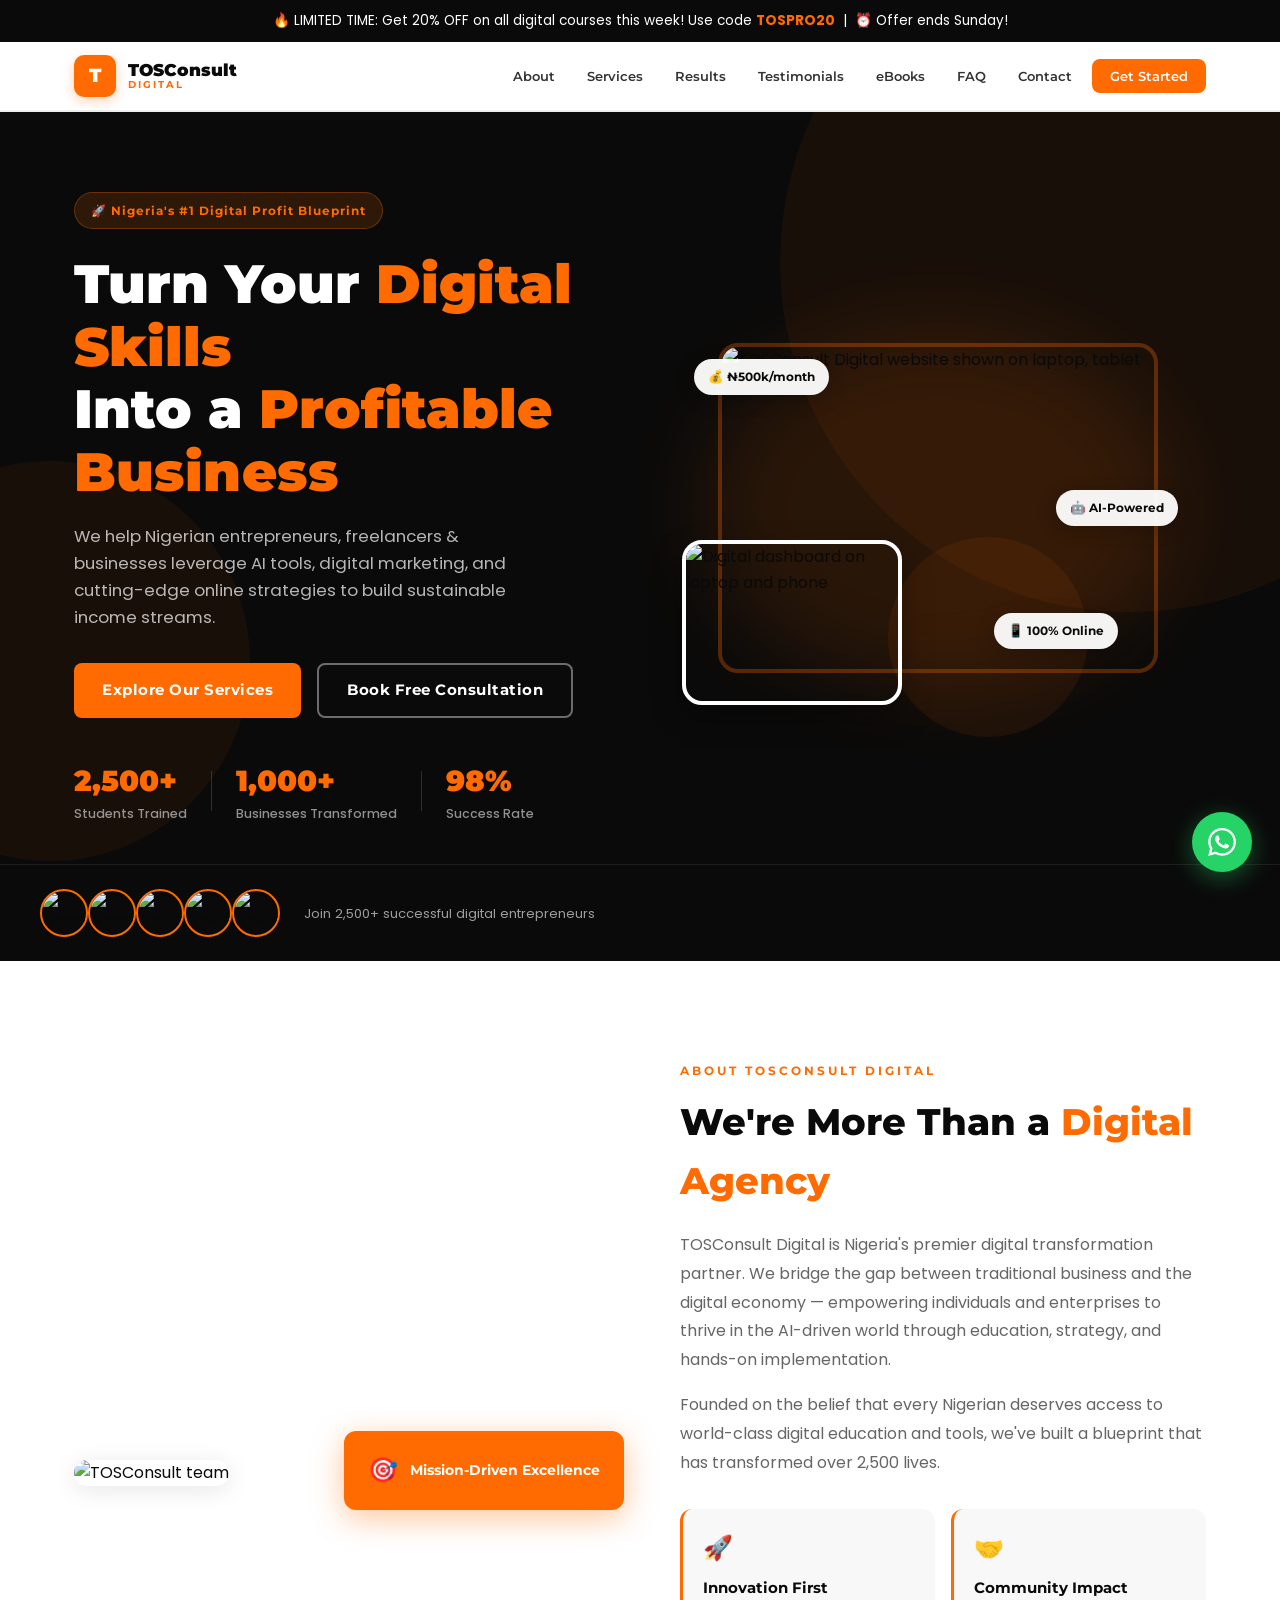
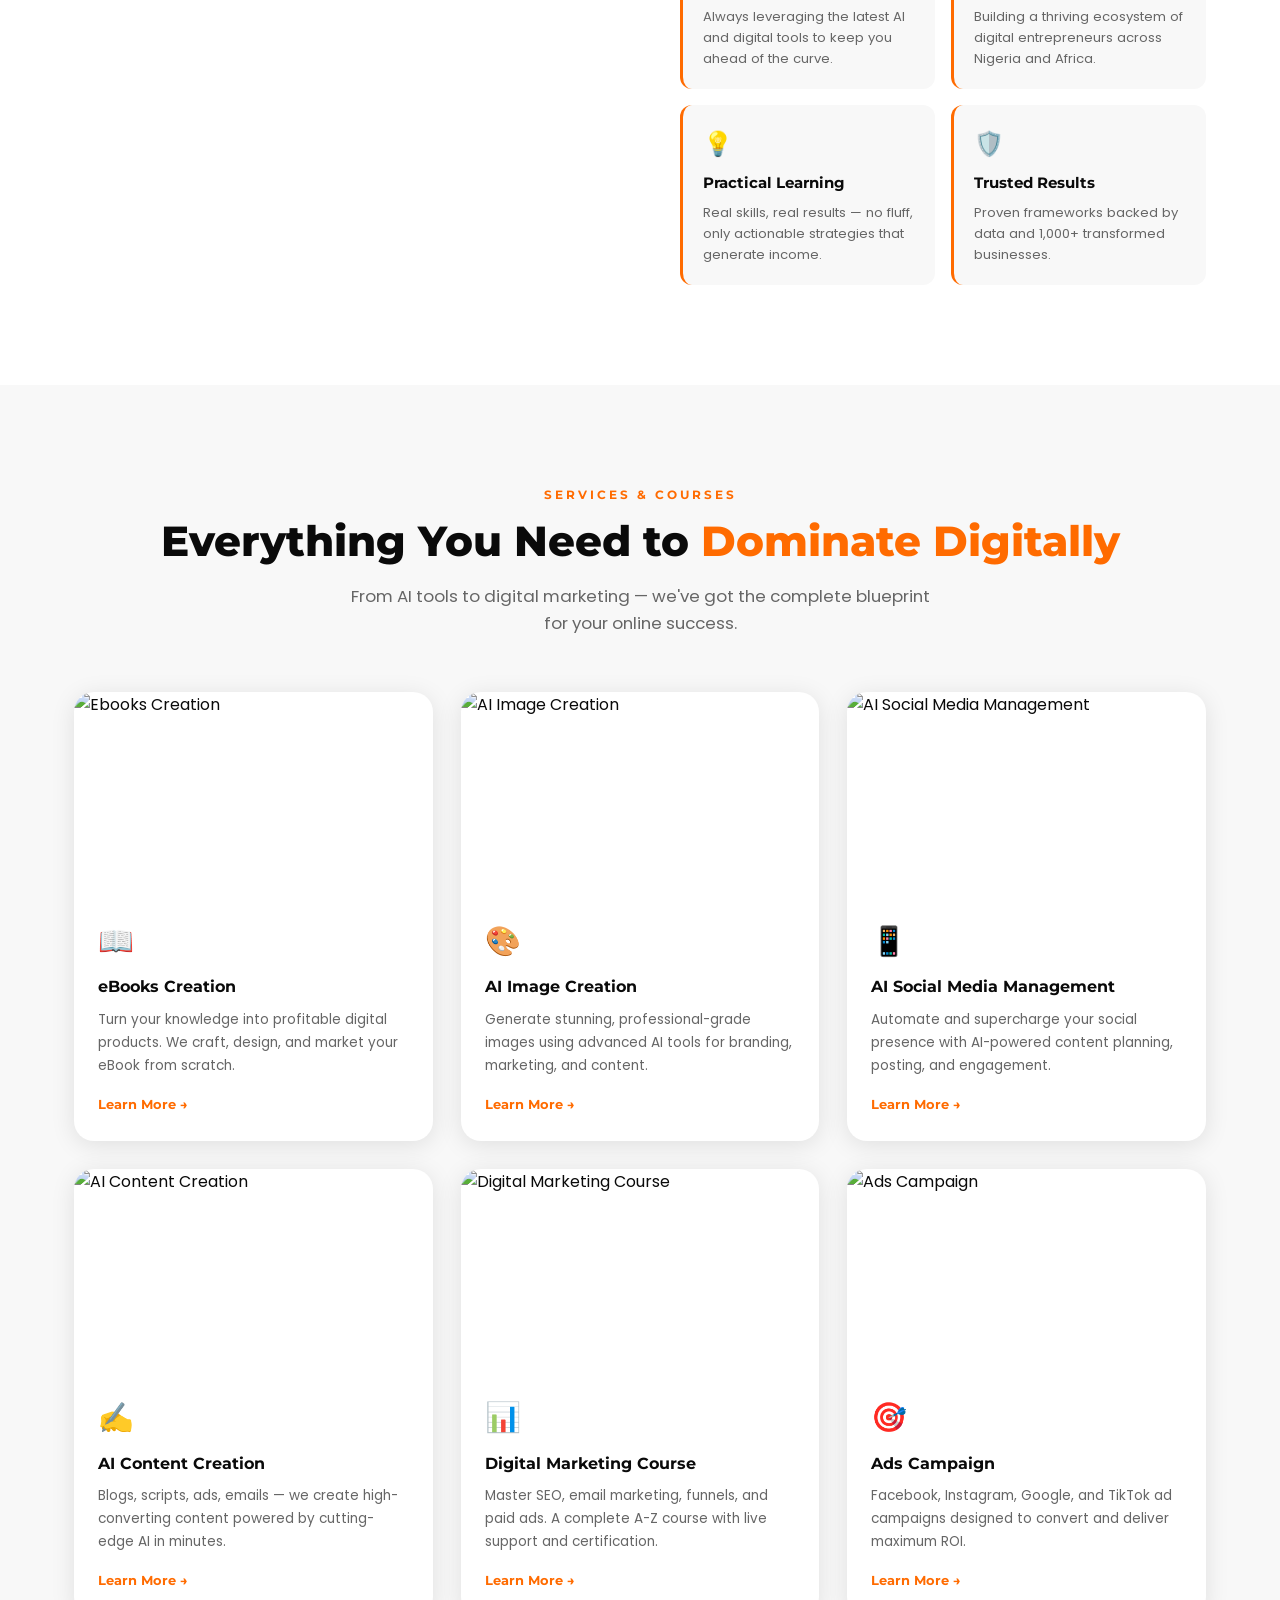
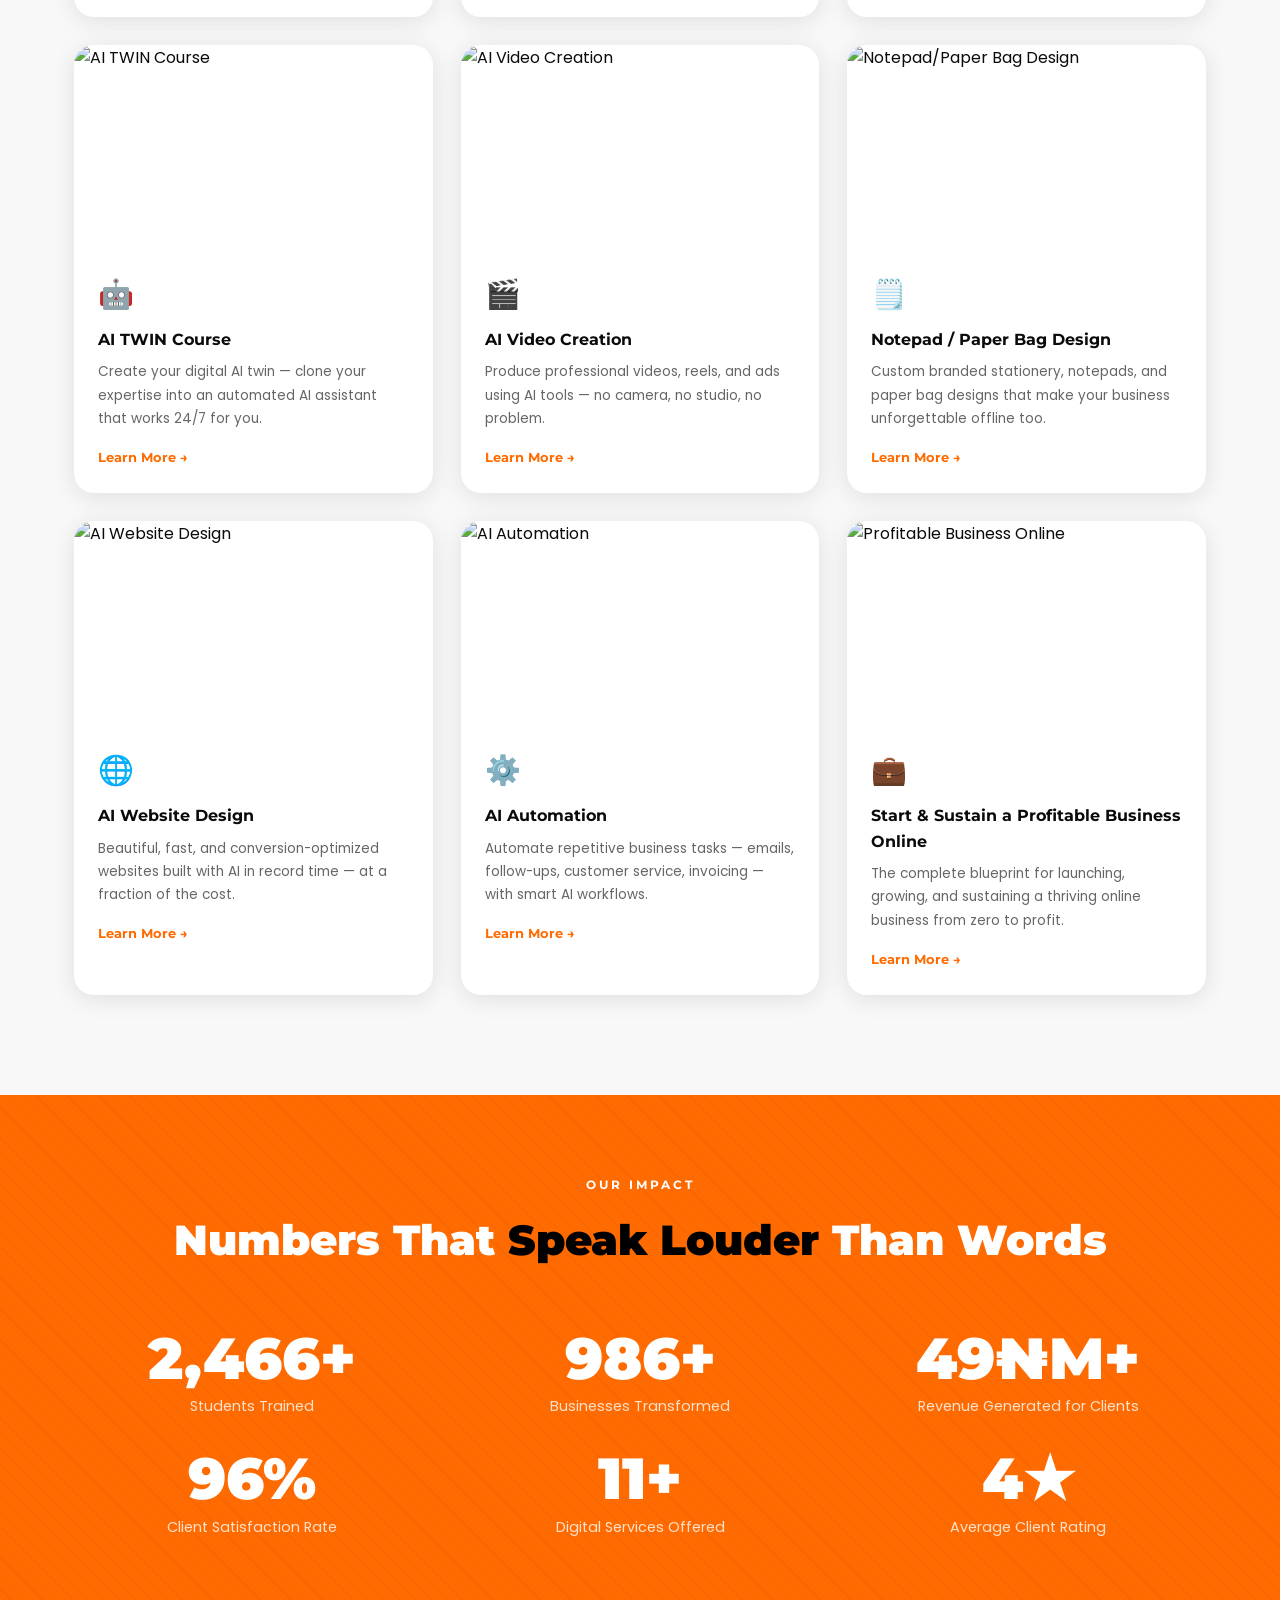
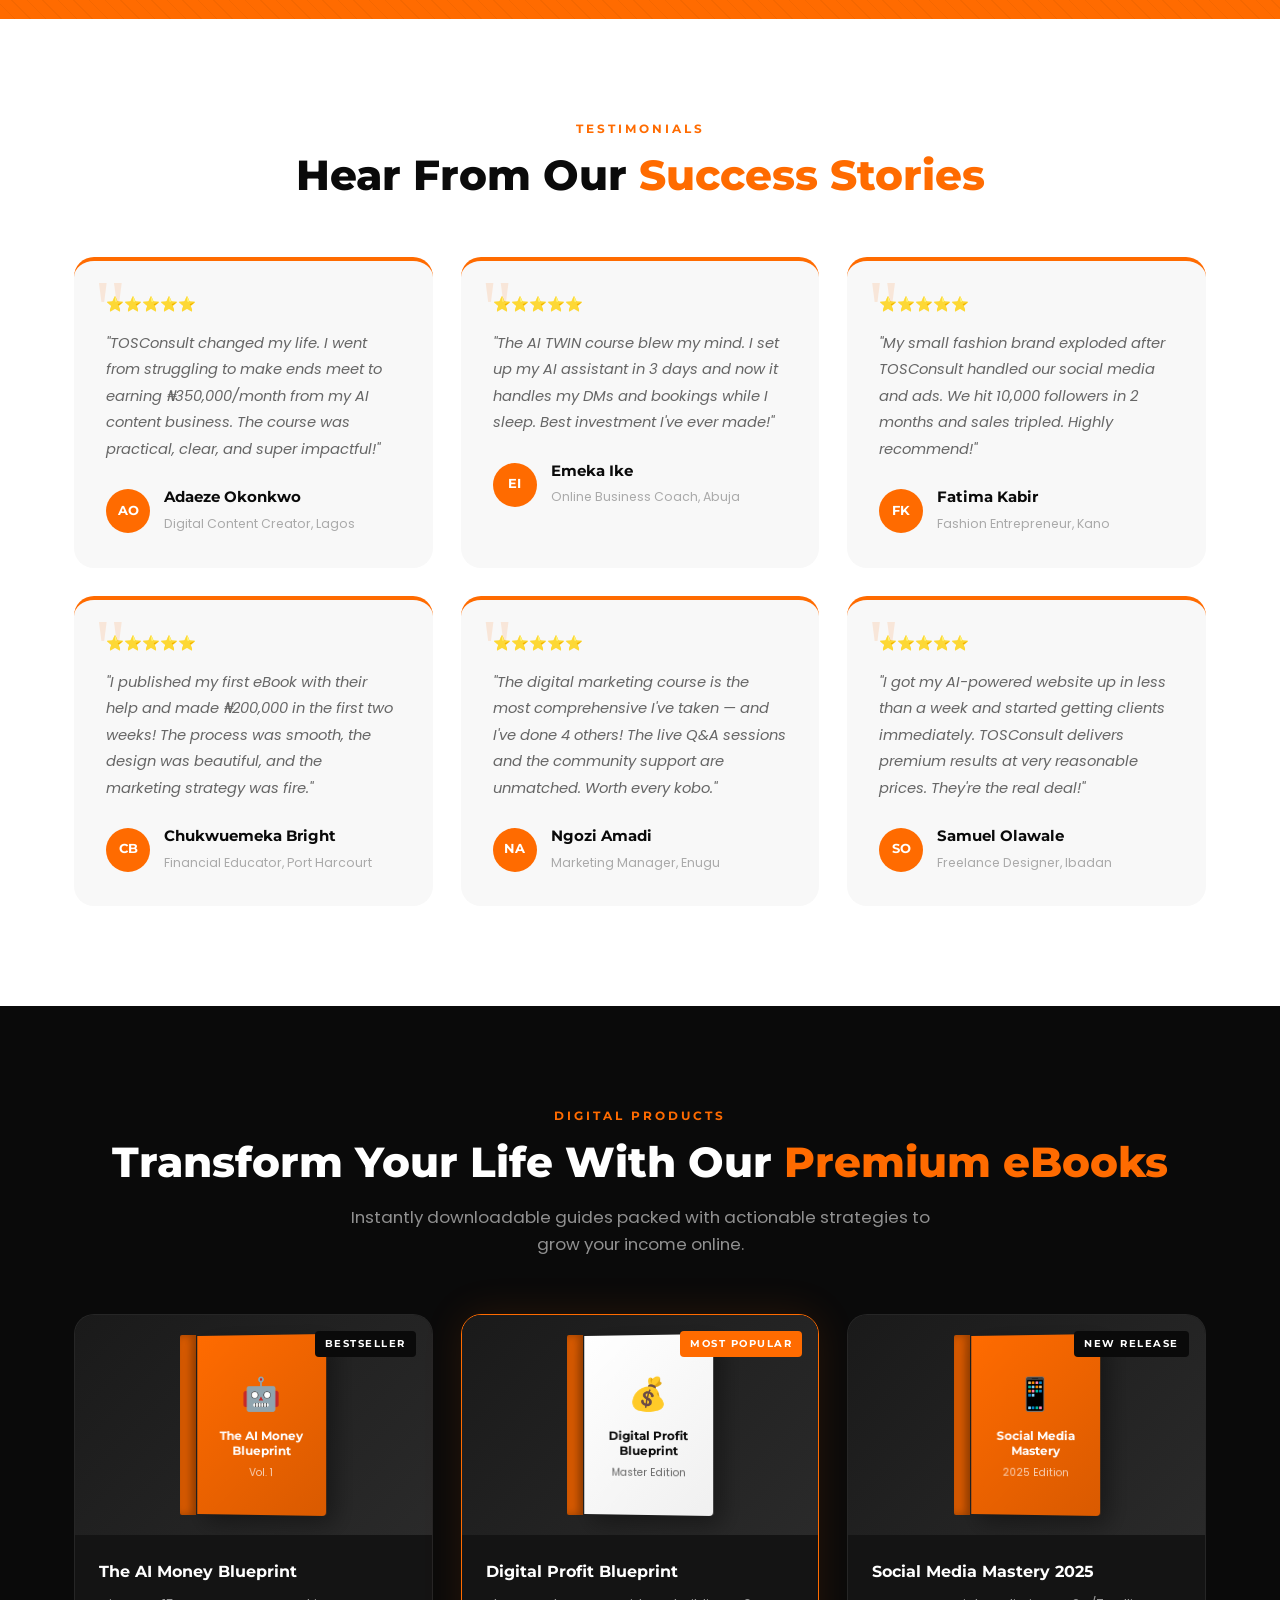
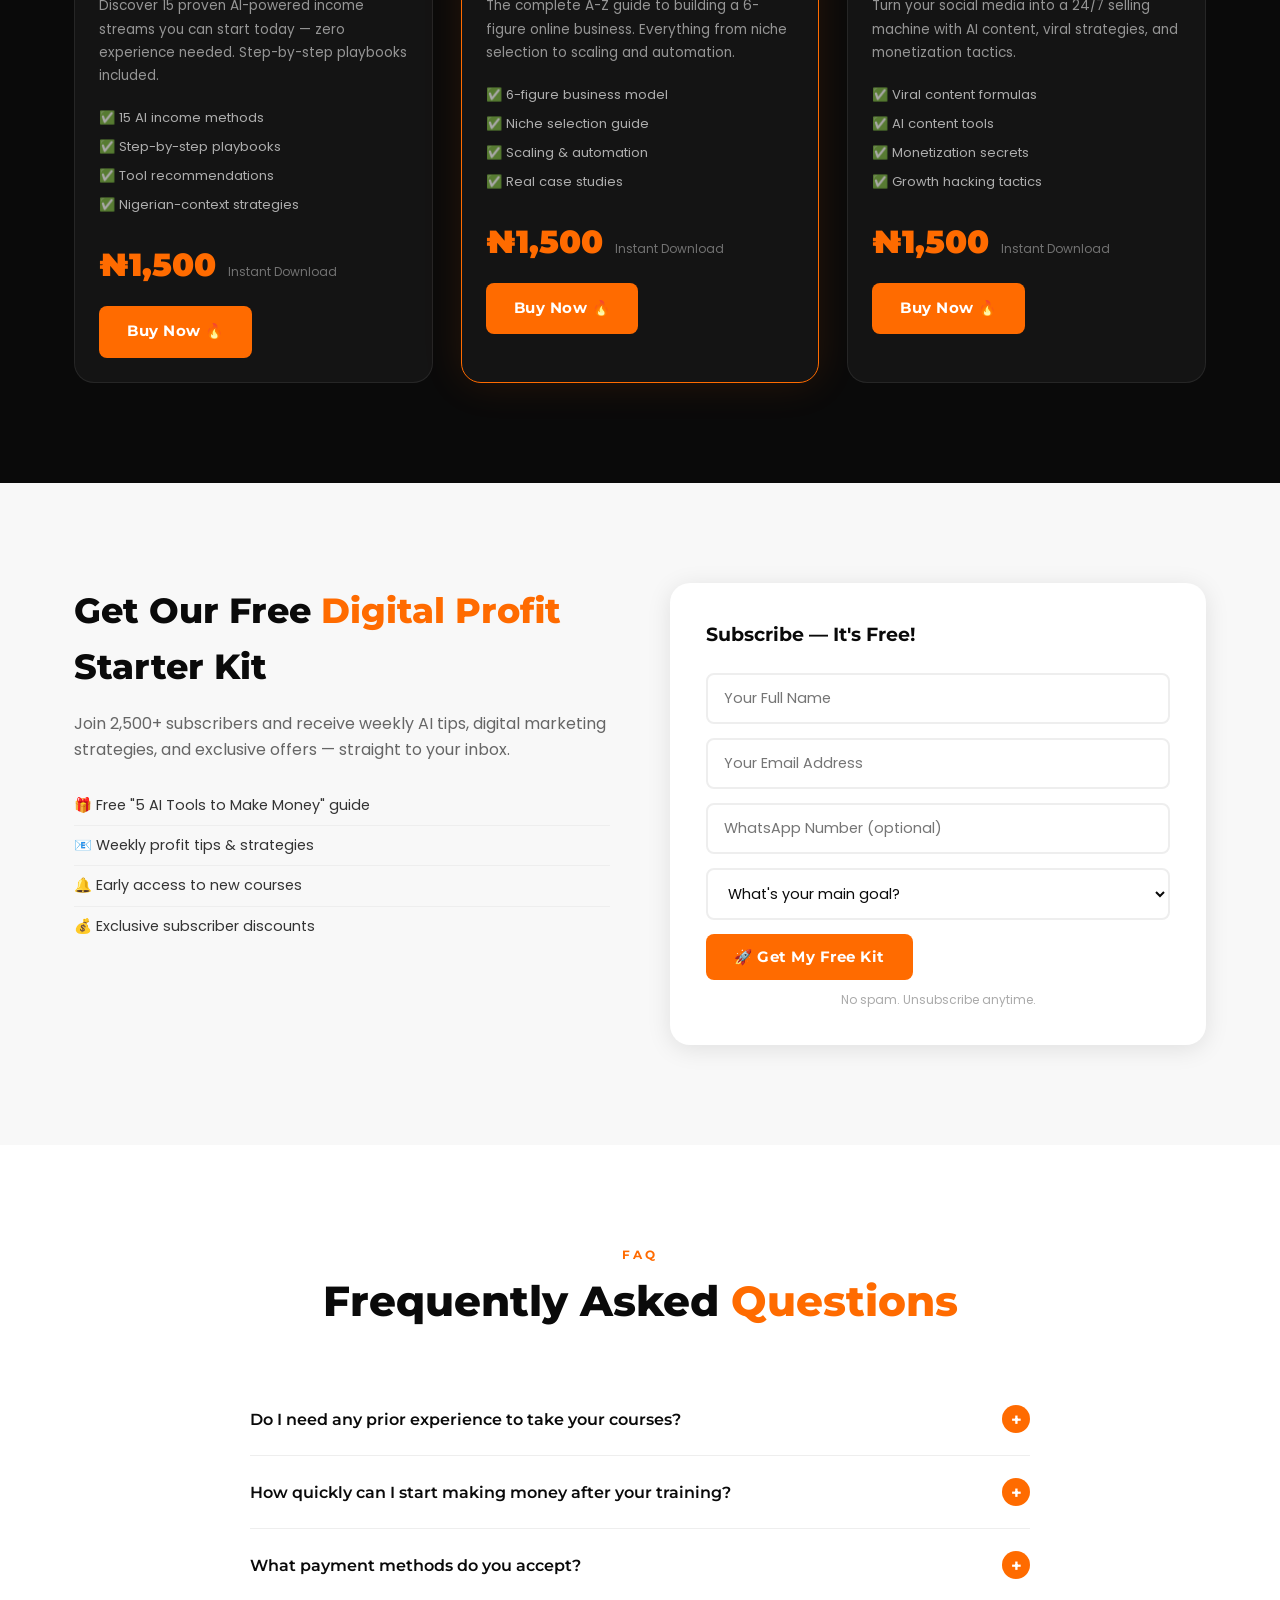
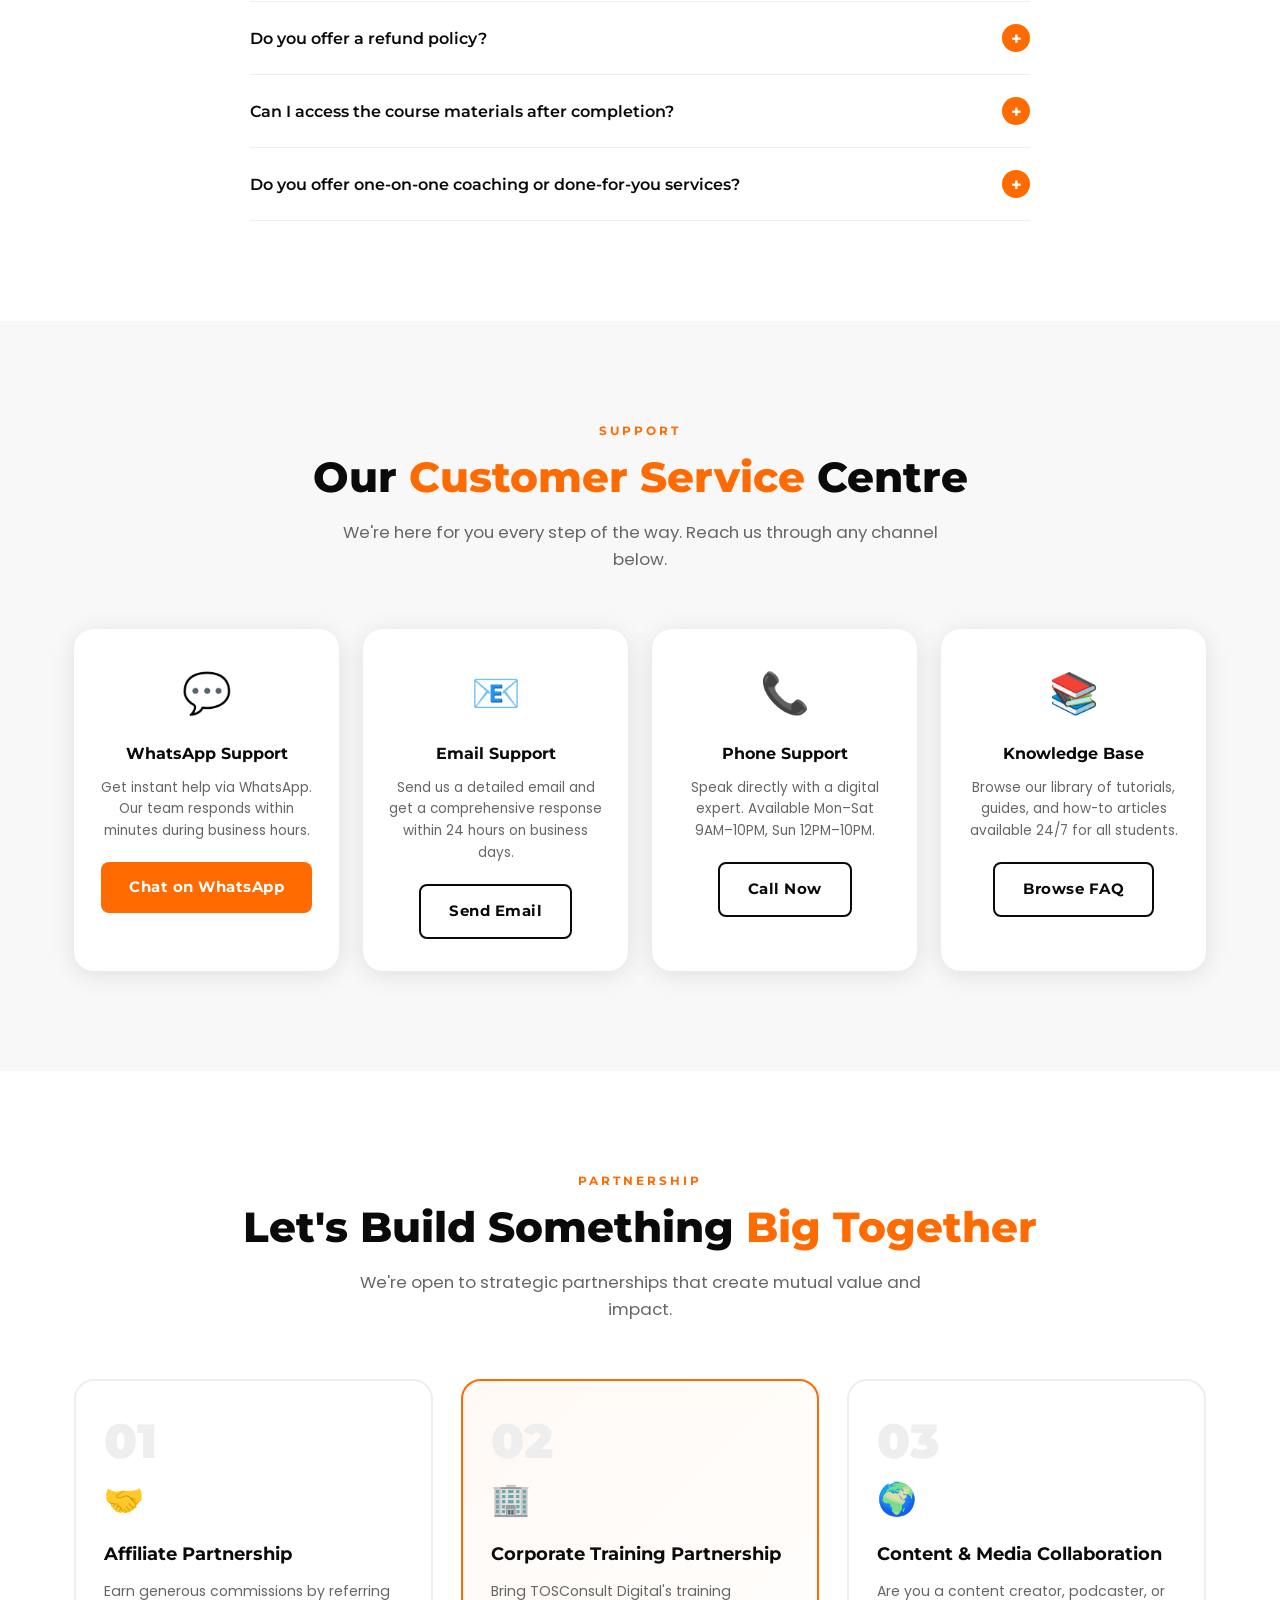
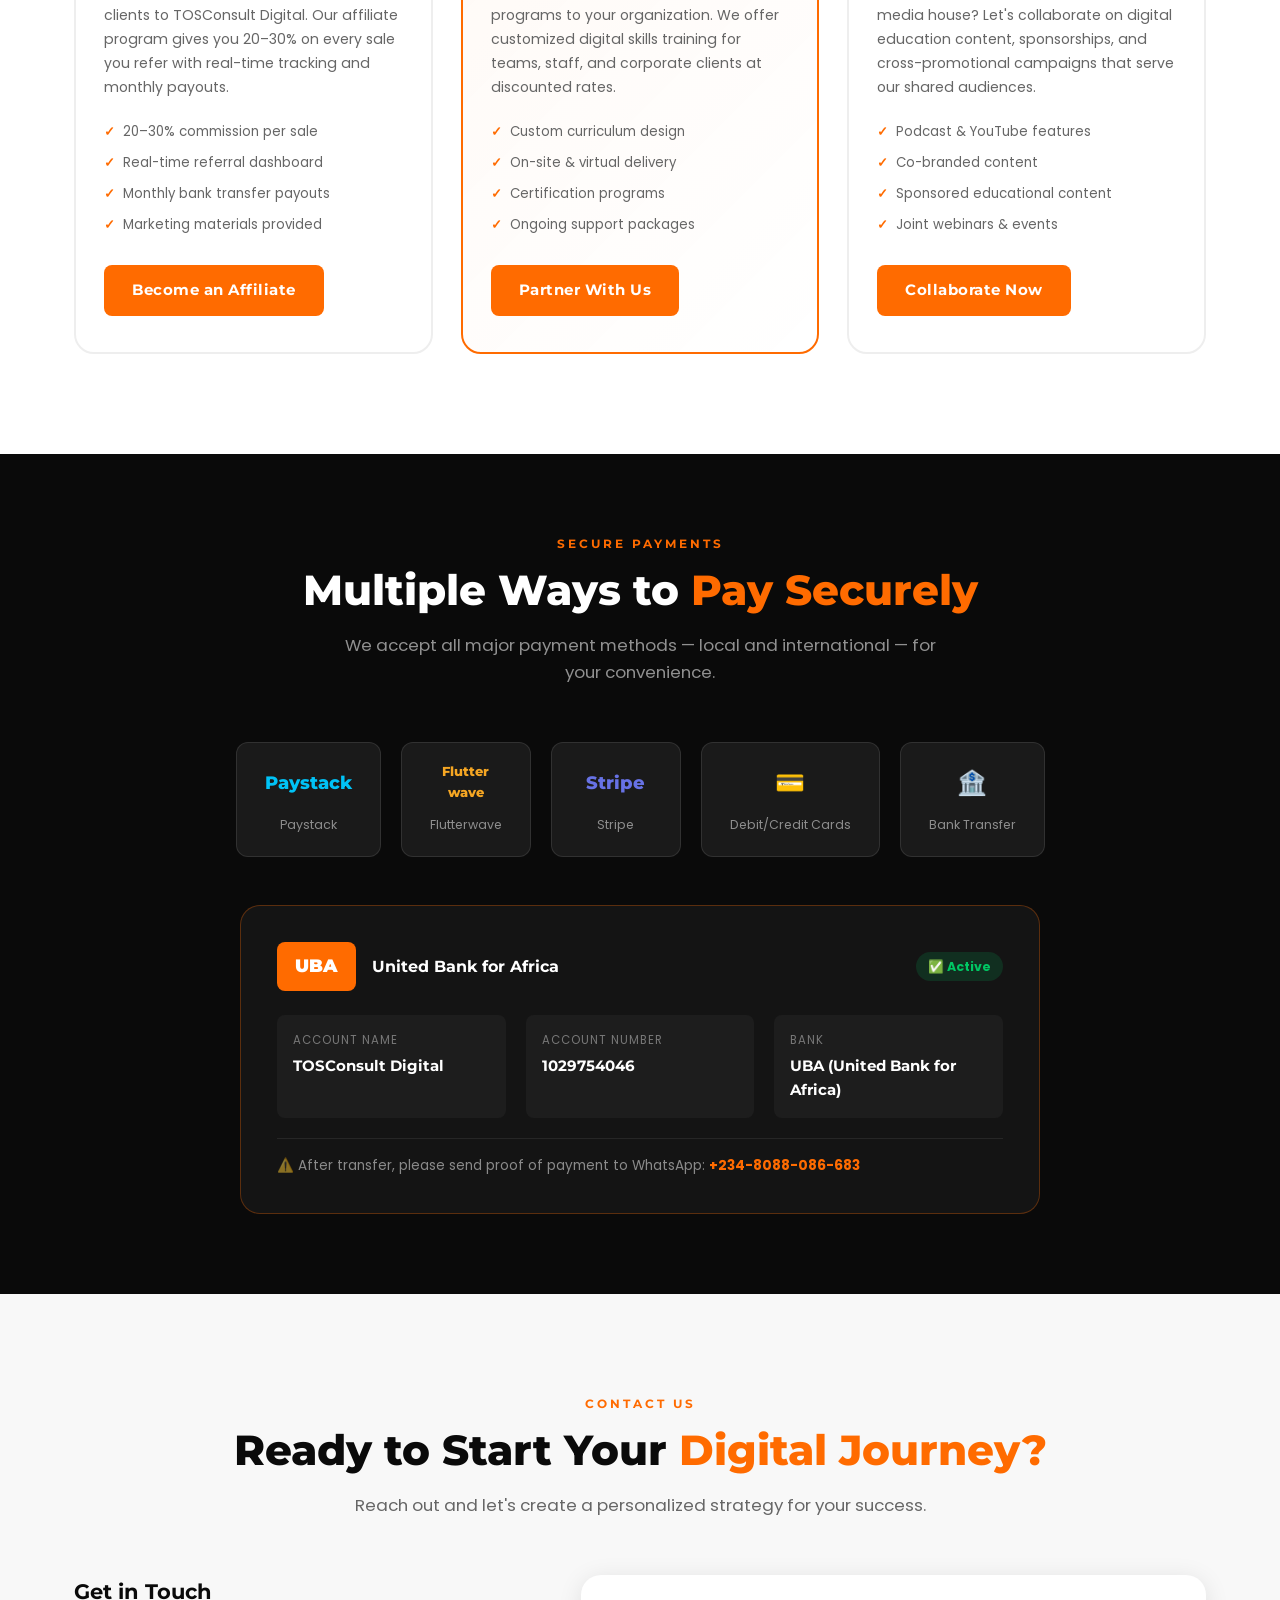
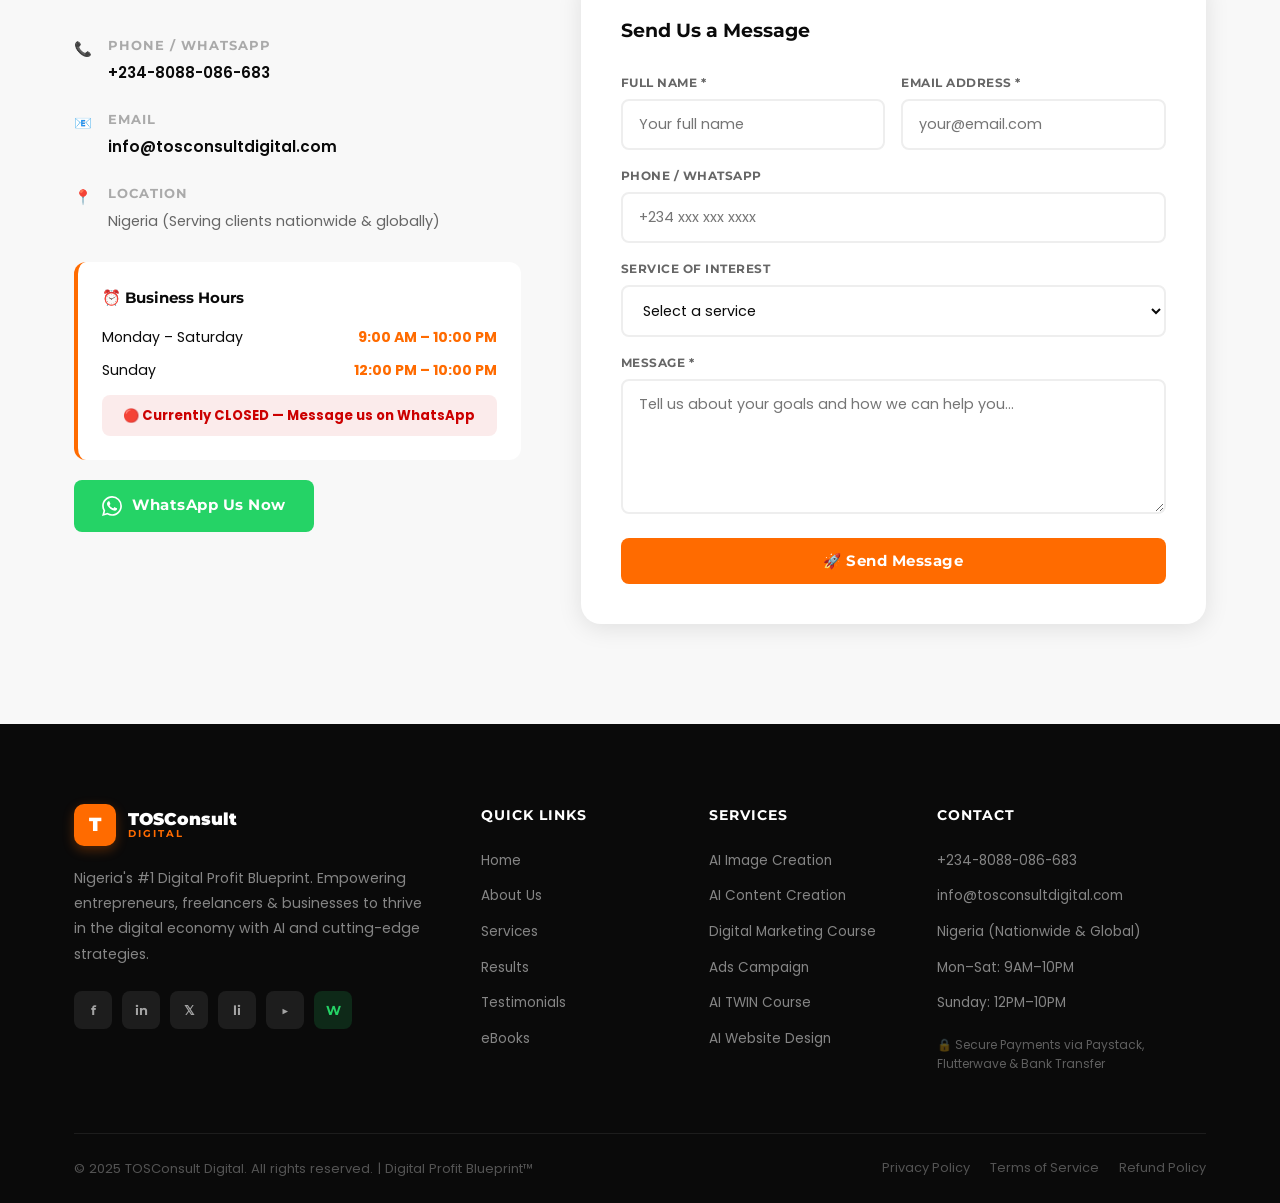
==== commit 880f7a18: "Fix image source paths in index.html Updated image source paths in the hero section." ====
--- a/index.html
+++ b/index.html
@@ -113,8 +113,8 @@
       <div class="hero-visual reveal">
         <div class="hero-img-frame">
           <div class="hero-img-bg"></div>
-          <img src="images/hero-main.jpg" alt="TOSConsult Digital website shown on laptop, tablet and phone" class="hero-img" />
-          <img src="images/hero-secondary.jpg" alt="Digital dashboard on laptop and phone" class="hero-img-secondary" />
+          <img src=/hero-main.jpg" alt="TOSConsult Digital website shown on laptop, tablet and phone" class="hero-img" />
+          <img src=/hero-secondary.jpg" alt="Digital dashboard on laptop and phone" class="hero-img-secondary" />
           <div class="hero-badge-float badge-1">💰 ₦500k/month</div>
           <div class="hero-badge-float badge-2">🤖 AI-Powered</div>
           <div class="hero-badge-float badge-3">📱 100% Online</div>
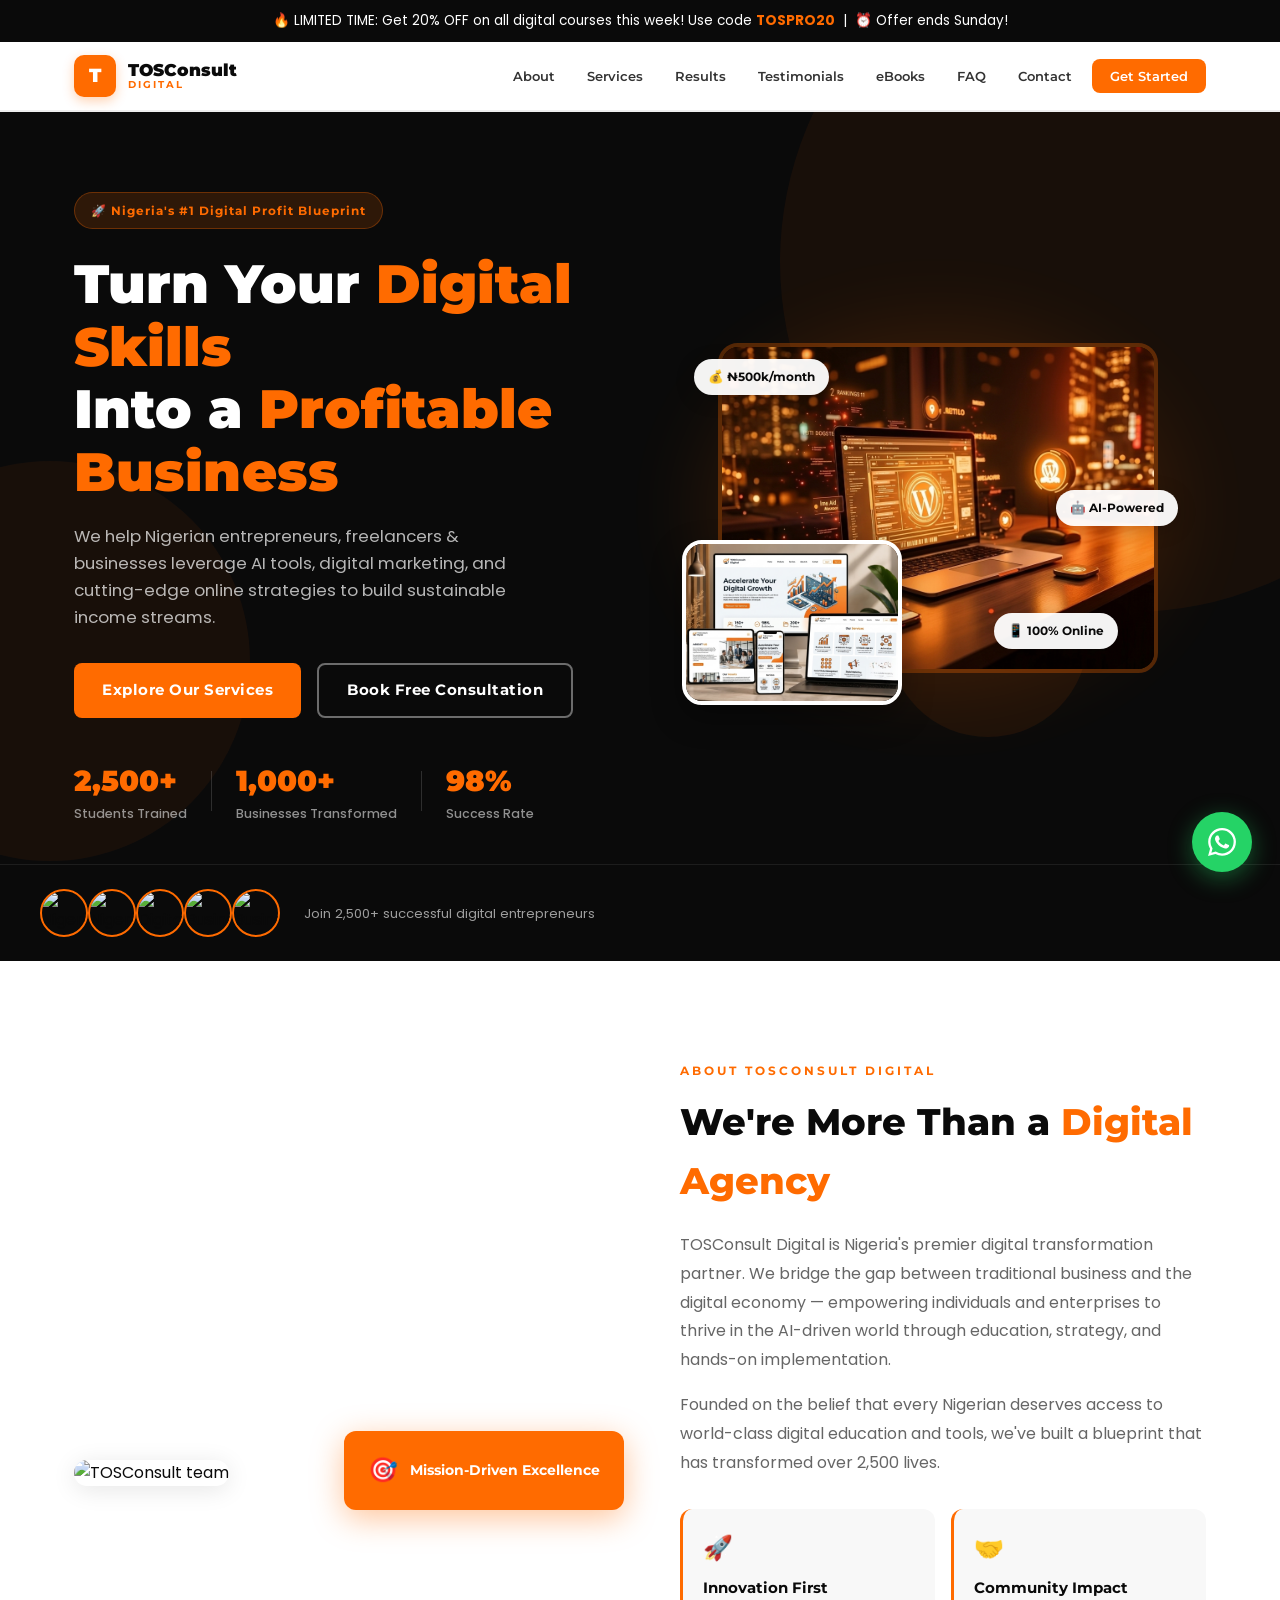
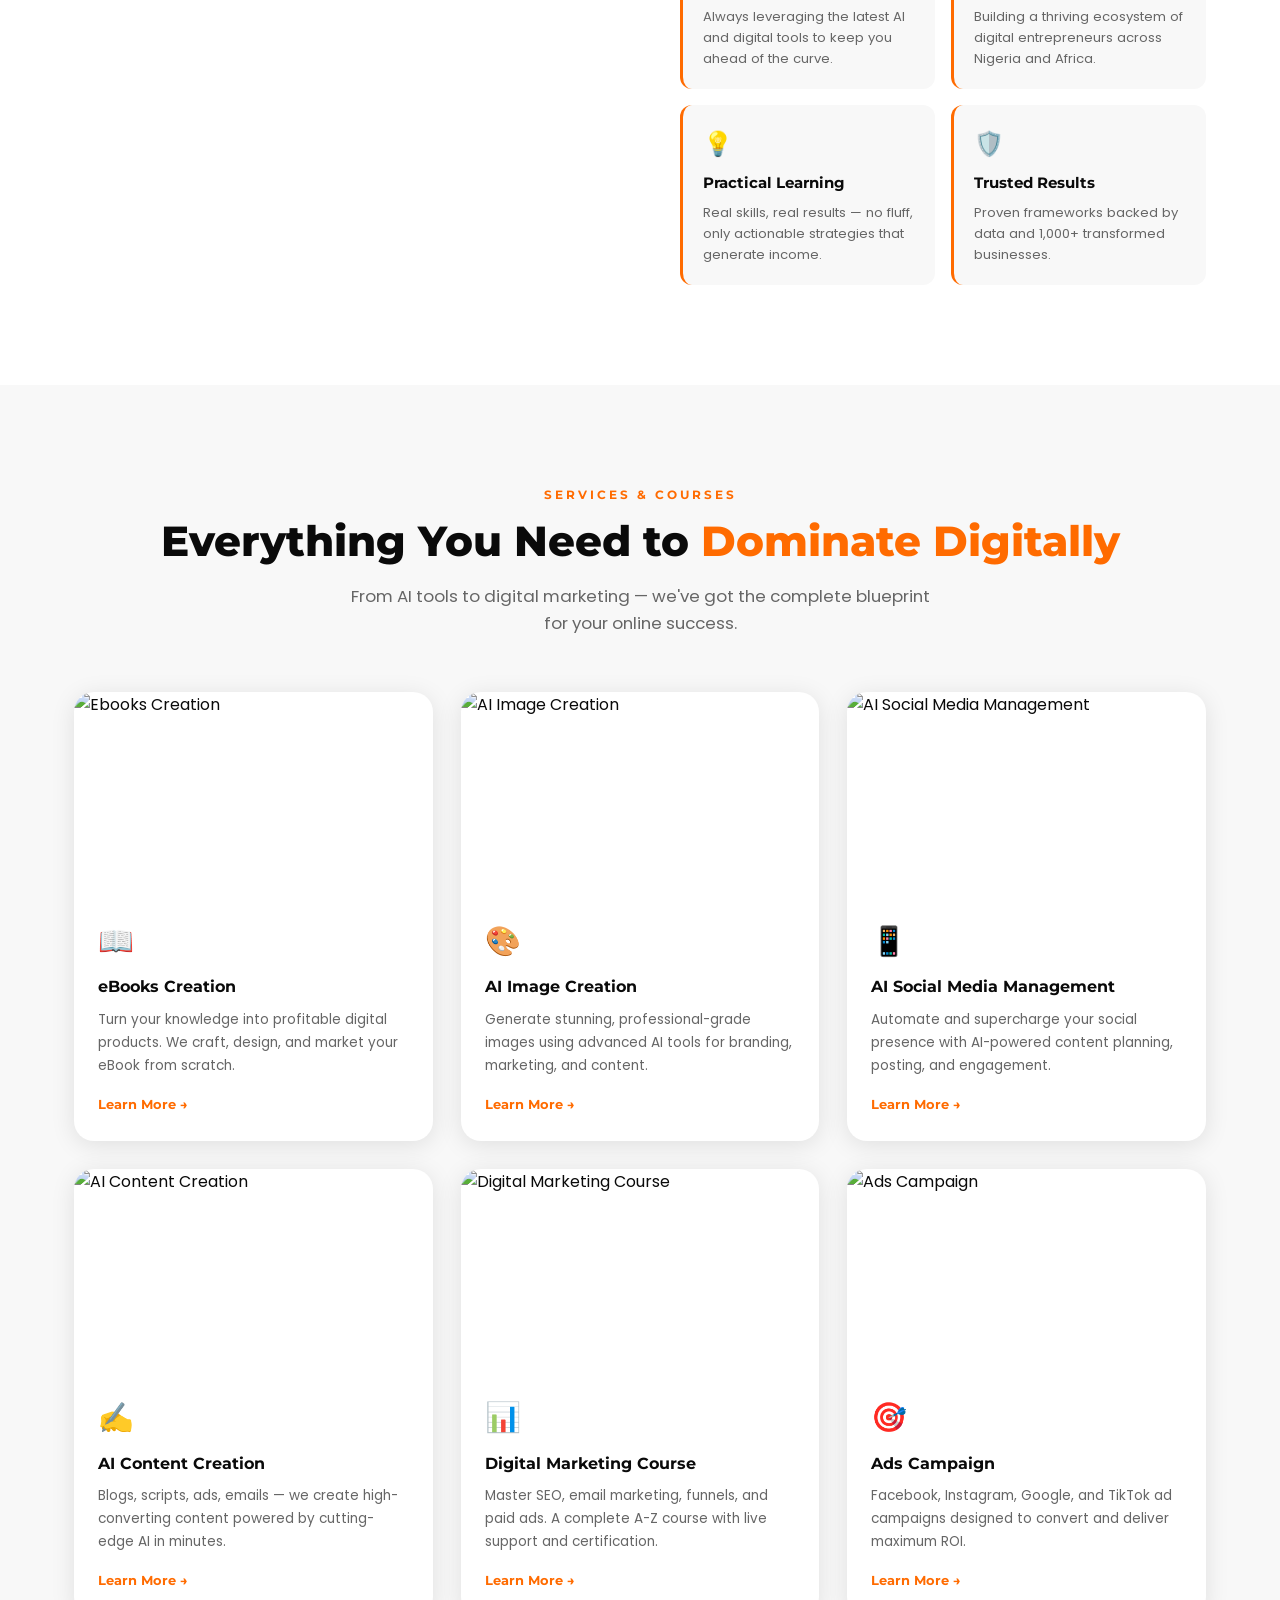
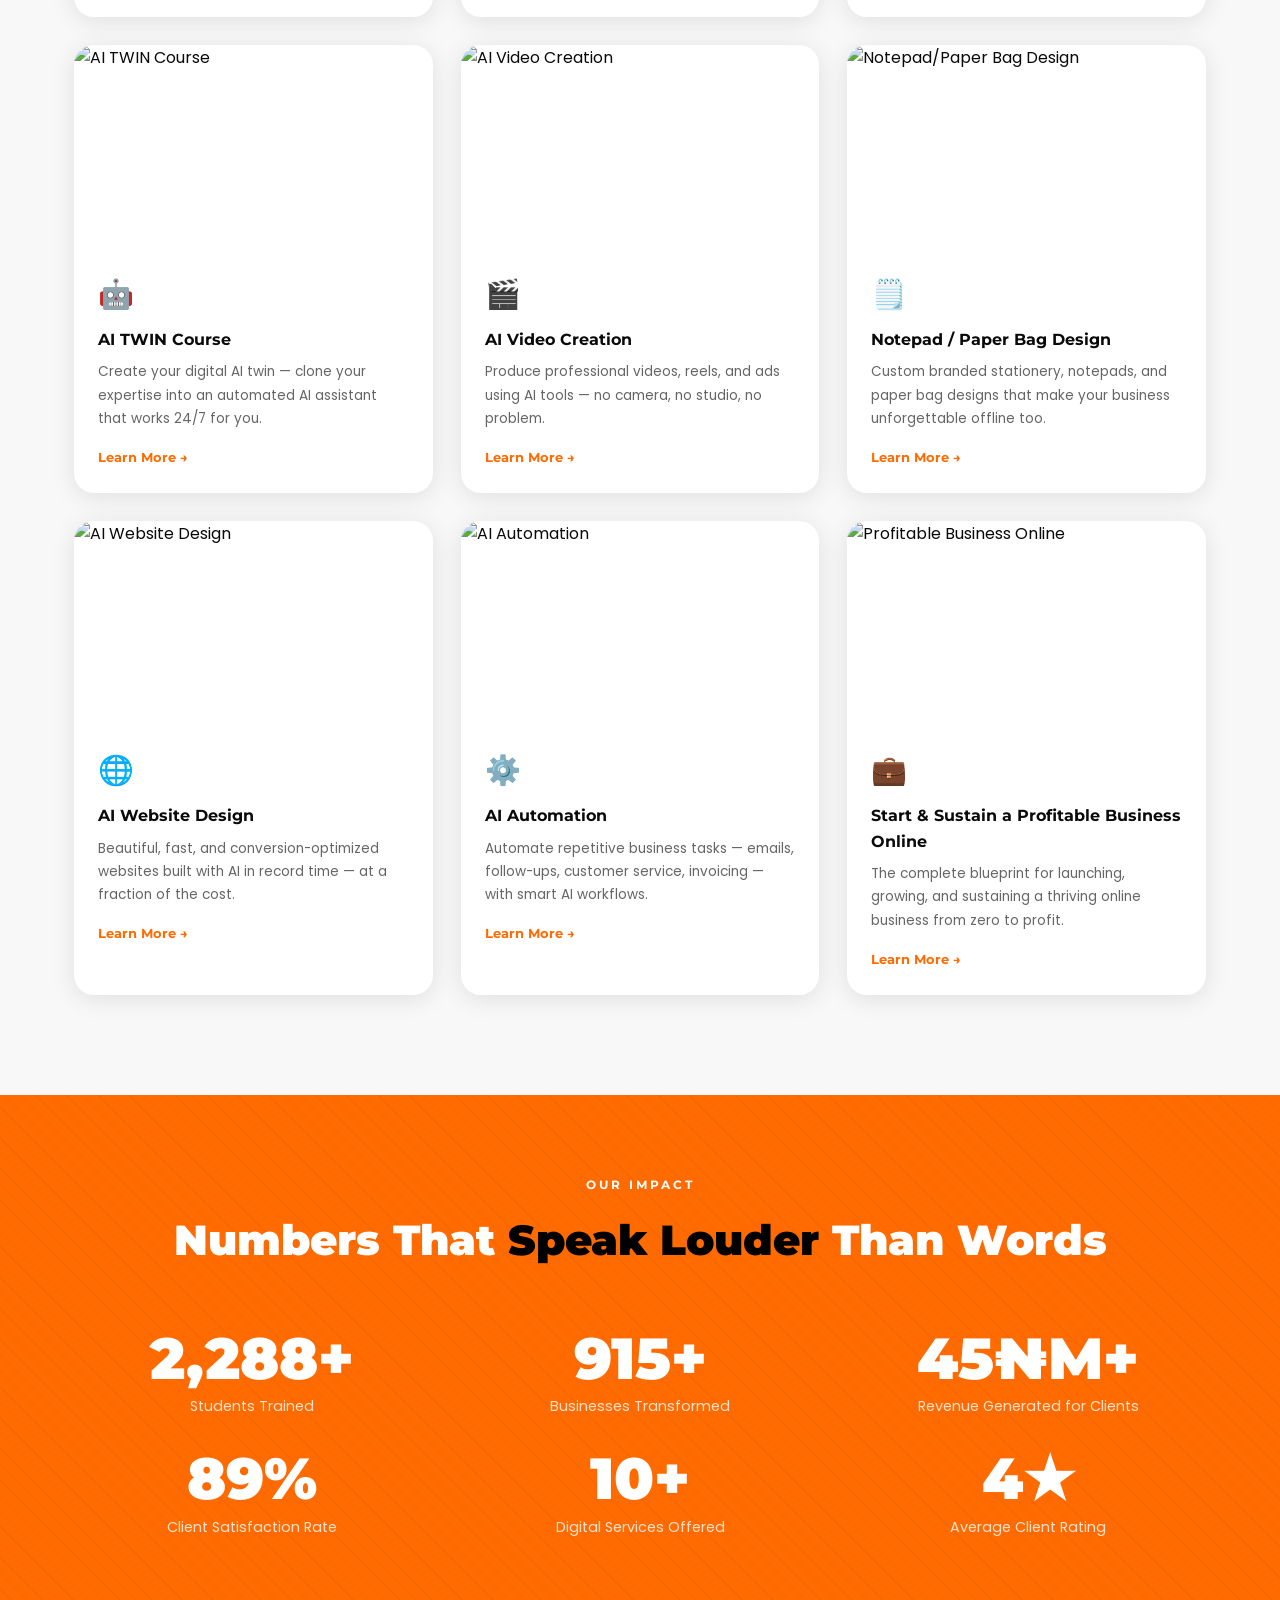
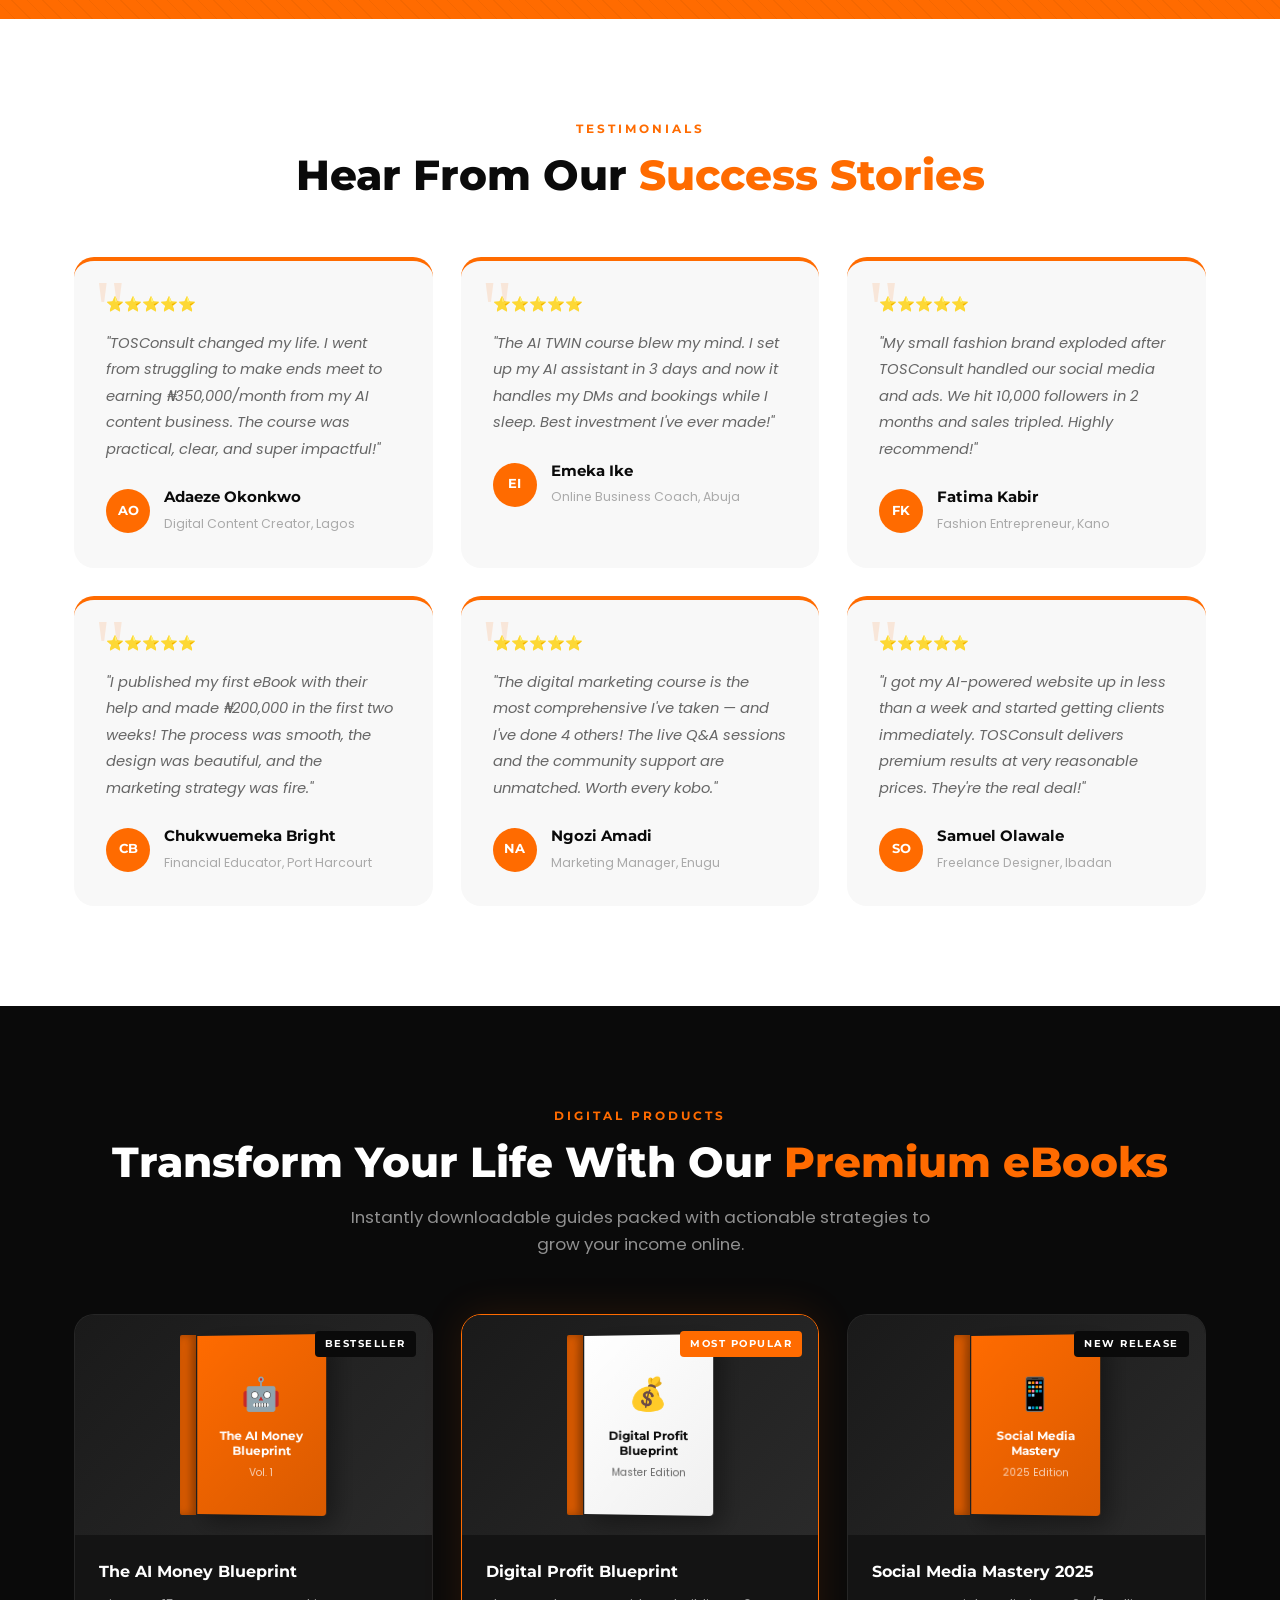
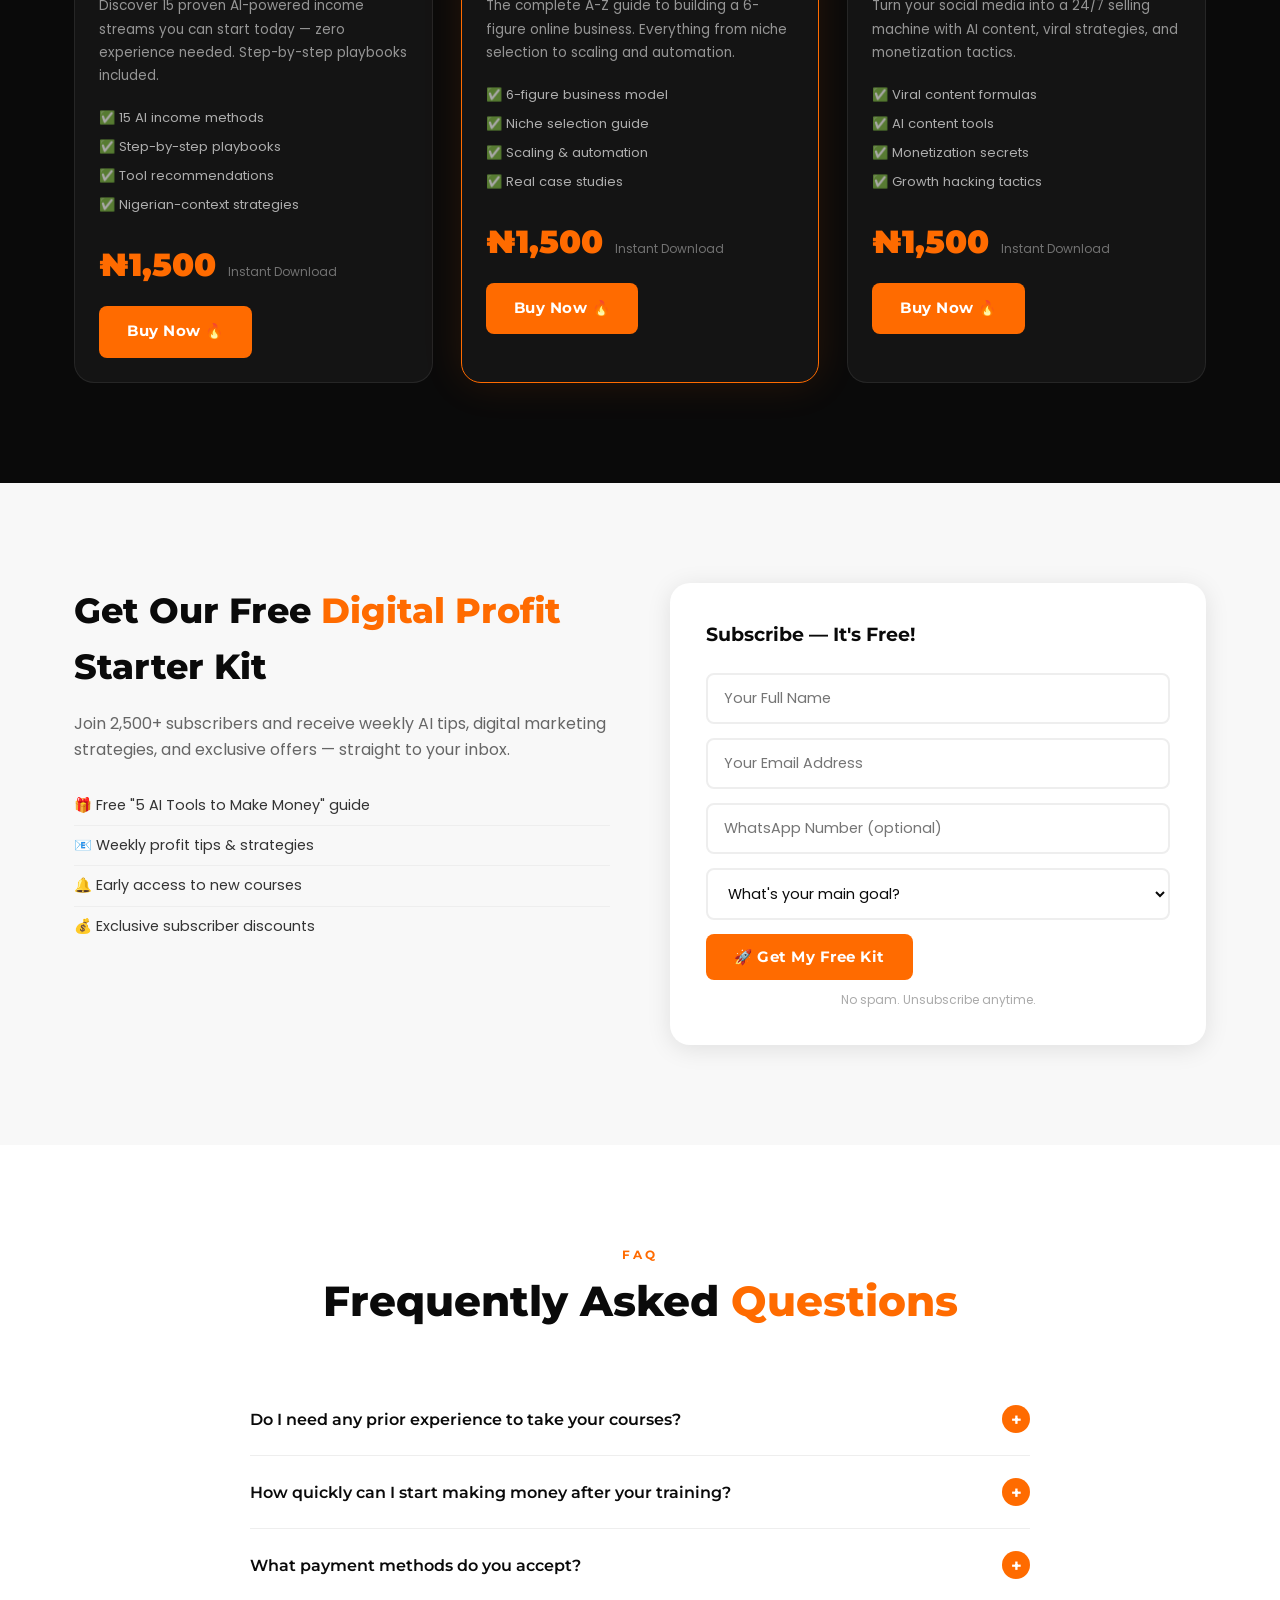
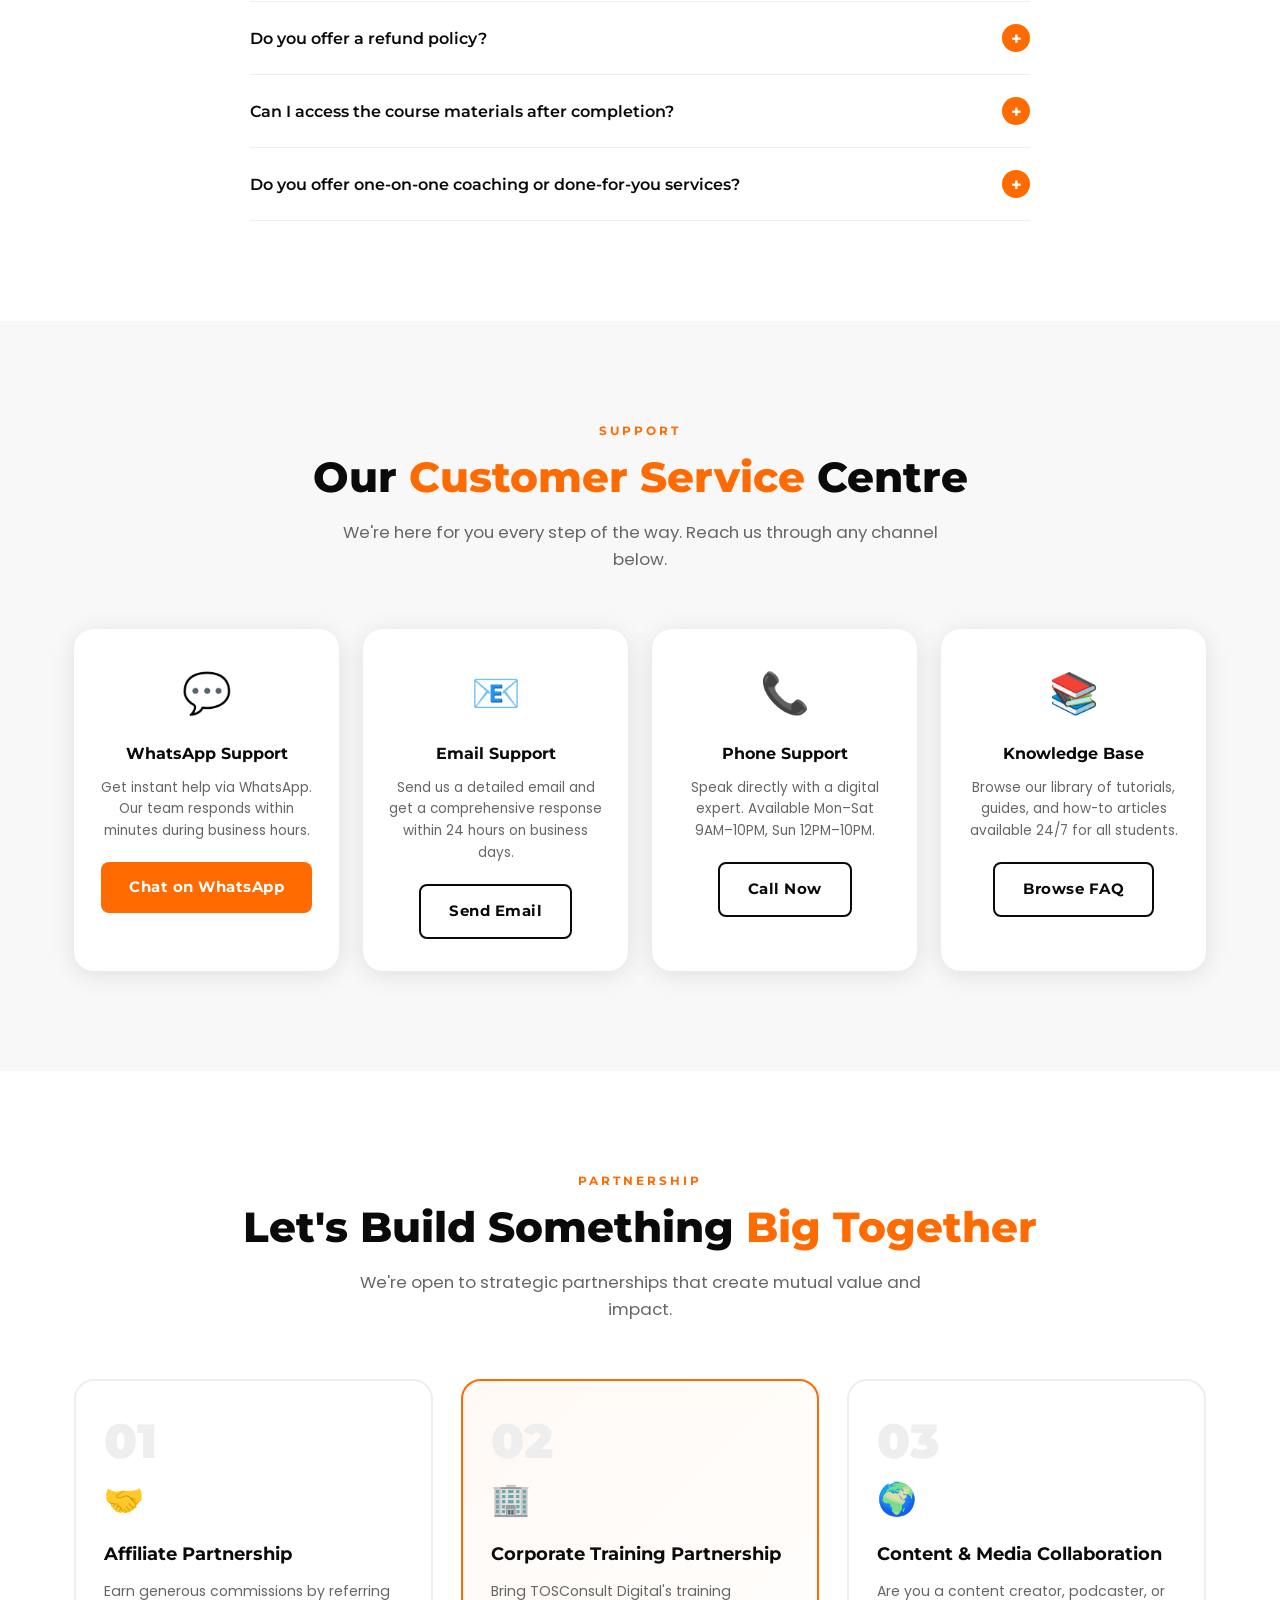
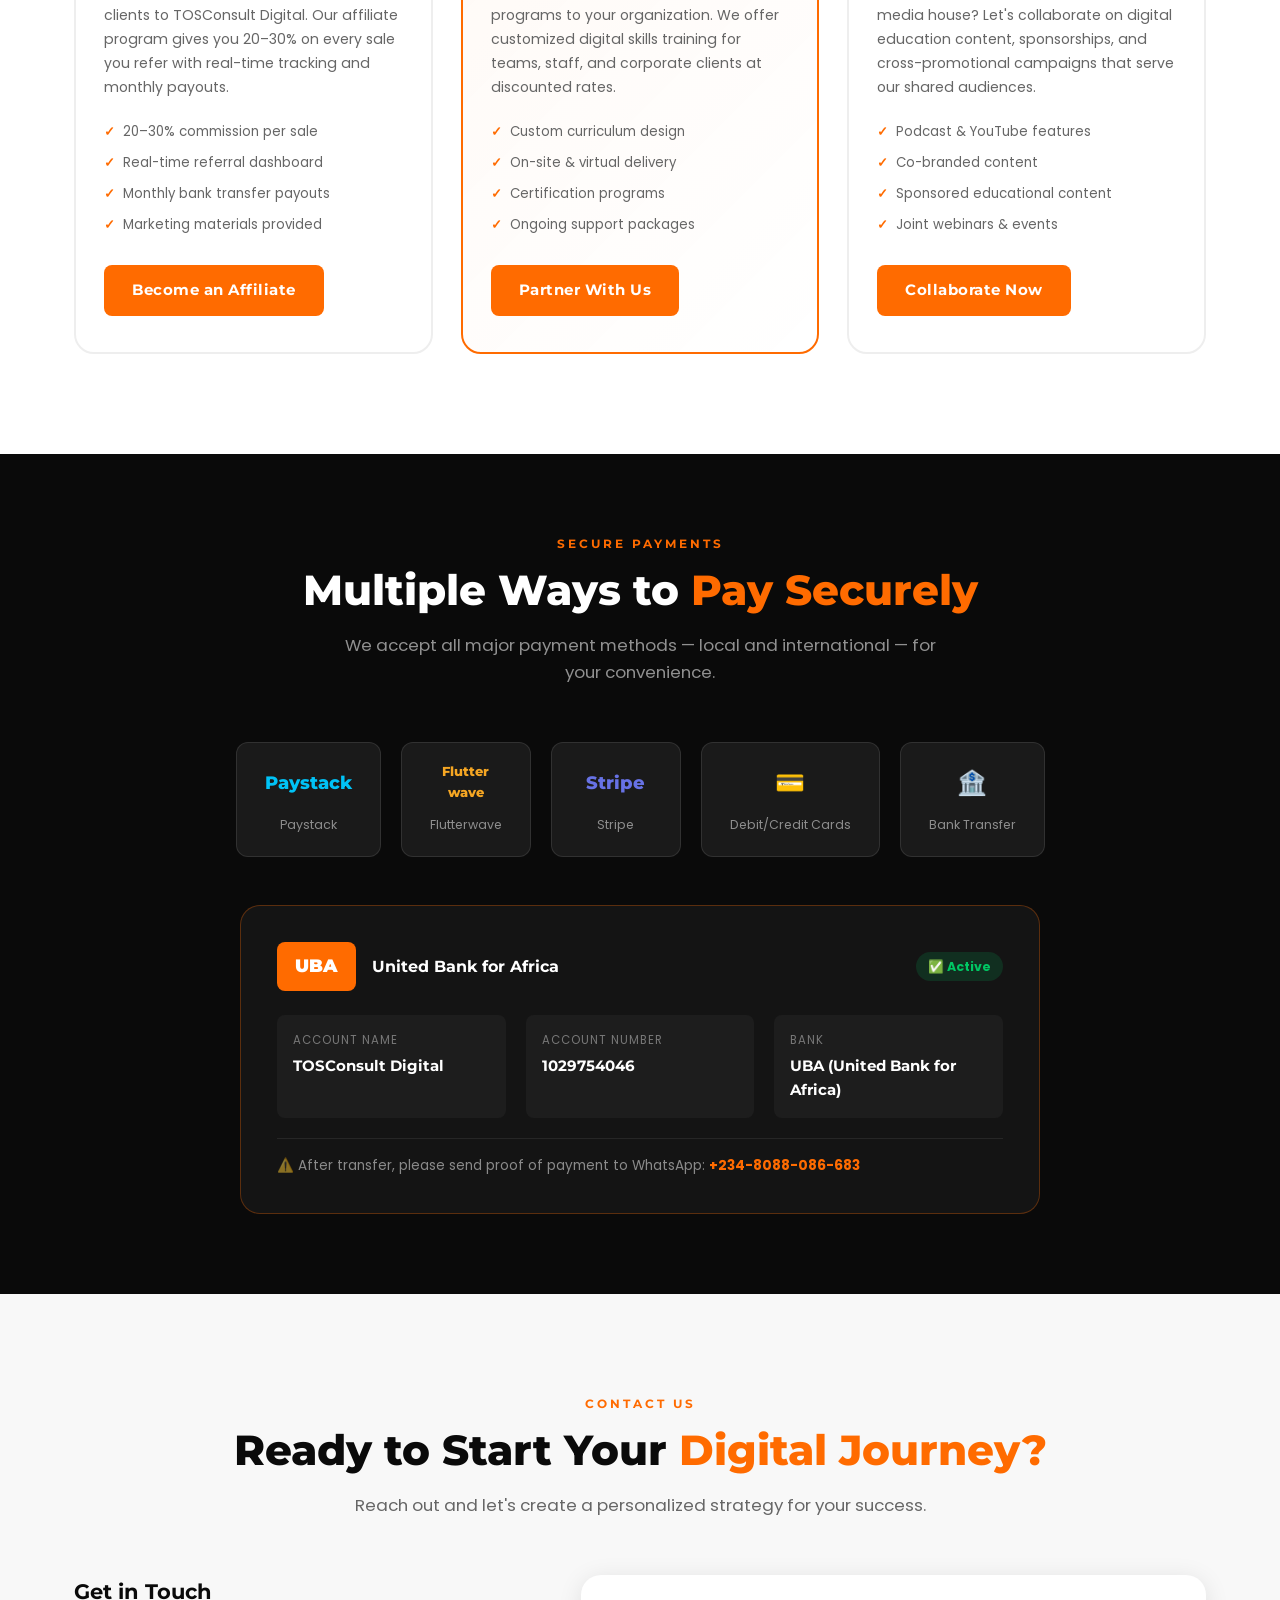
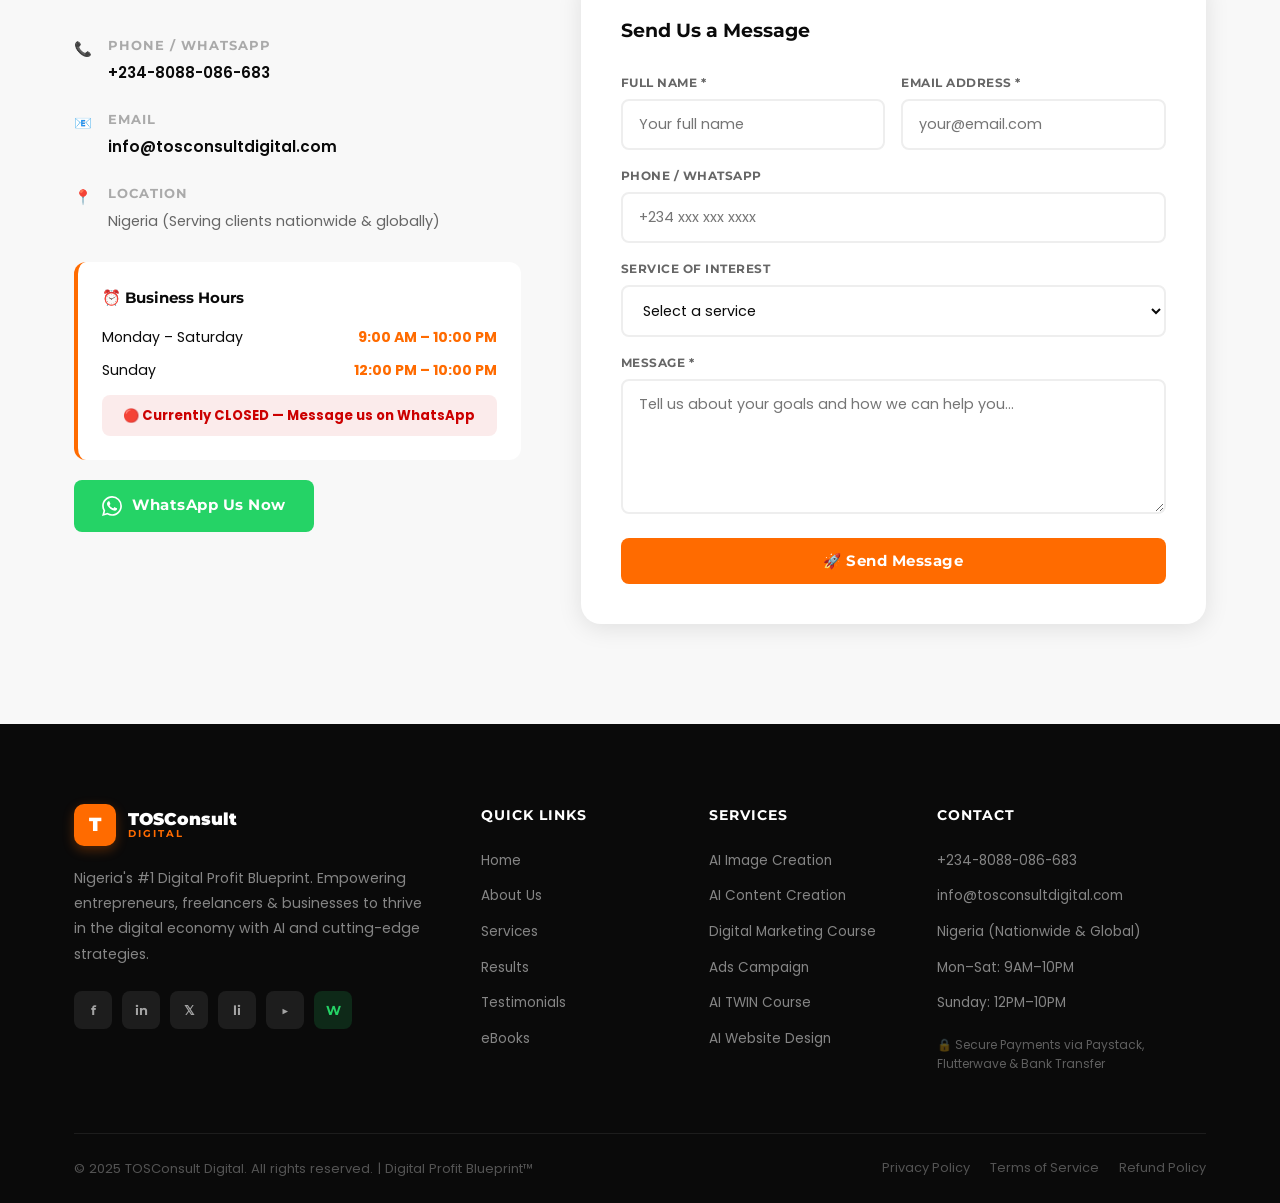
==== commit eafa3250: "Fix image src attributes in index.html" ====
--- a/index.html
+++ b/index.html
@@ -113,8 +113,8 @@
       <div class="hero-visual reveal">
         <div class="hero-img-frame">
           <div class="hero-img-bg"></div>
-          <img src=/hero-main.jpg" alt="TOSConsult Digital website shown on laptop, tablet and phone" class="hero-img" />
-          <img src=/hero-secondary.jpg" alt="Digital dashboard on laptop and phone" class="hero-img-secondary" />
+          <img src="/hero-main.jpg" alt="TOSConsult Digital website shown on laptop, tablet and phone" class="hero-img" />
+          <img src="/hero-secondary.jpg" alt="Digital dashboard on laptop and phone" class="hero-img-secondary" />
           <div class="hero-badge-float badge-1">💰 ₦500k/month</div>
           <div class="hero-badge-float badge-2">🤖 AI-Powered</div>
           <div class="hero-badge-float badge-3">📱 100% Online</div>
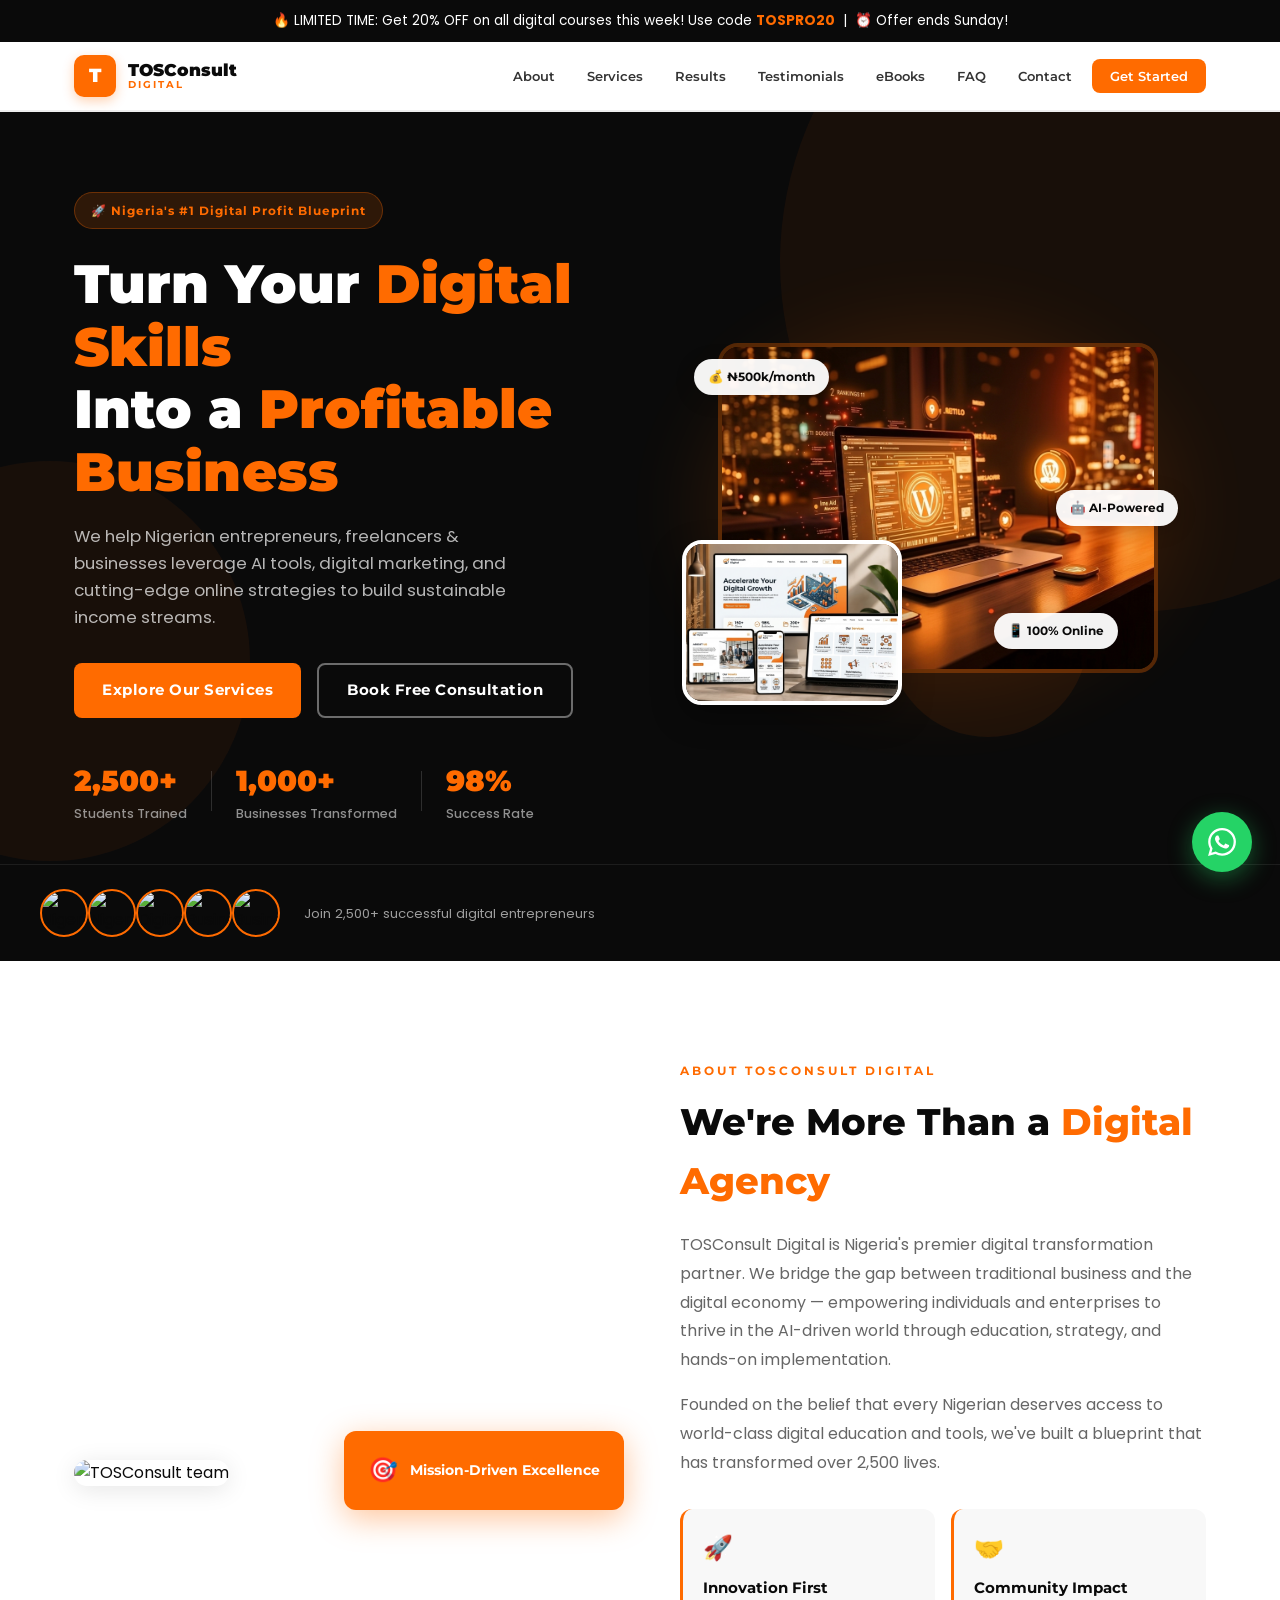
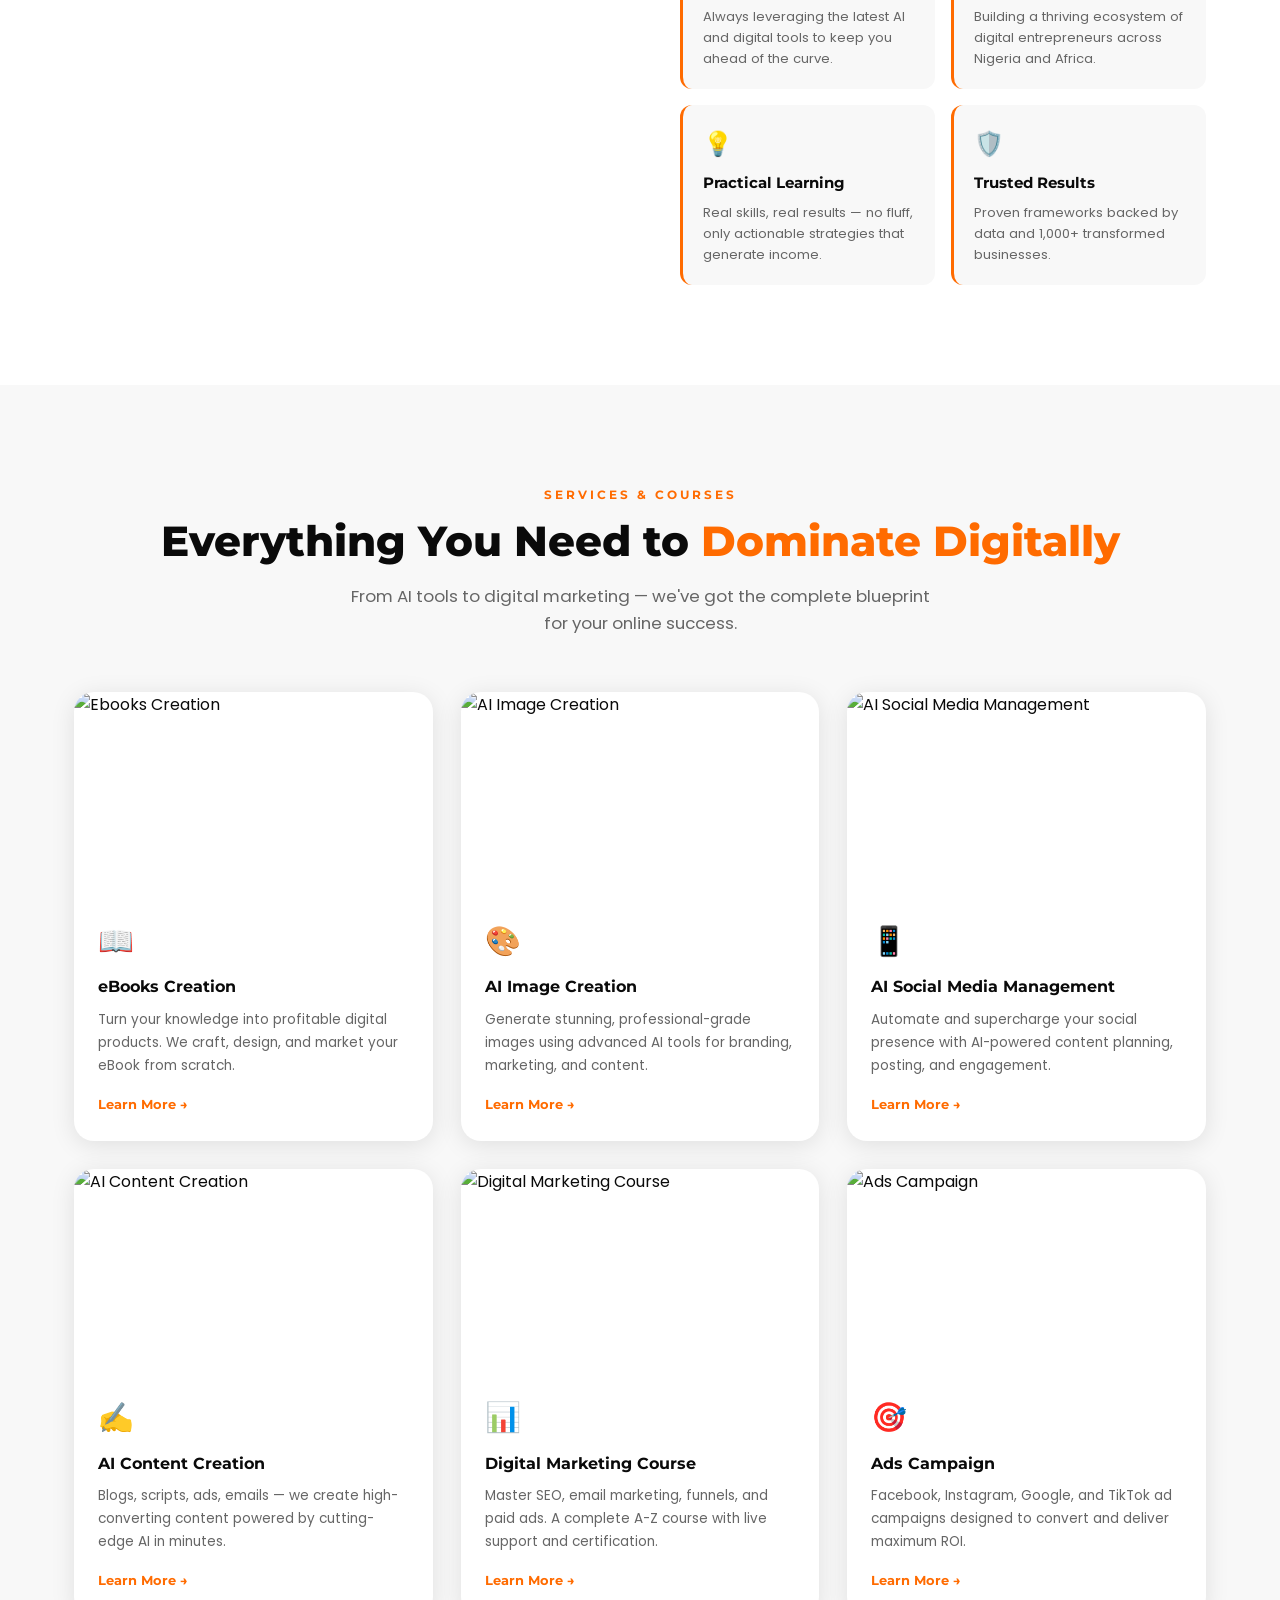
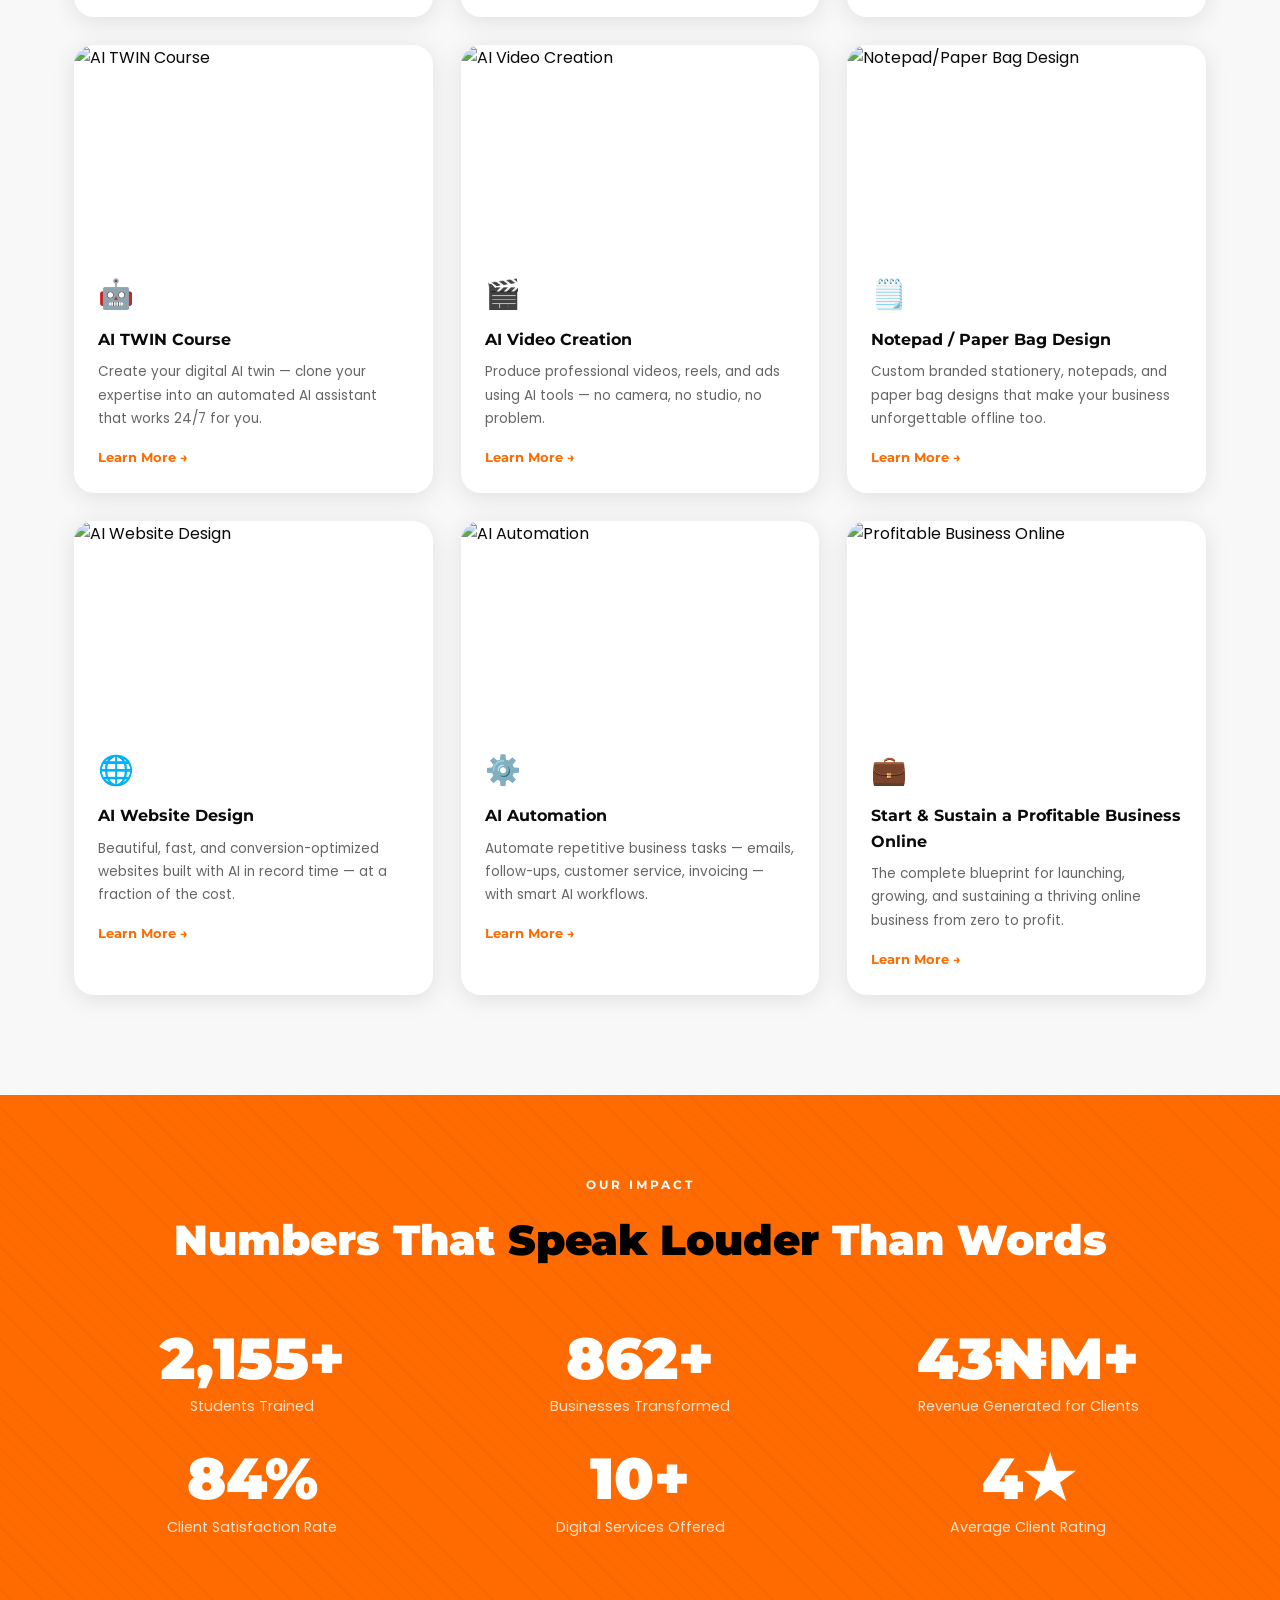
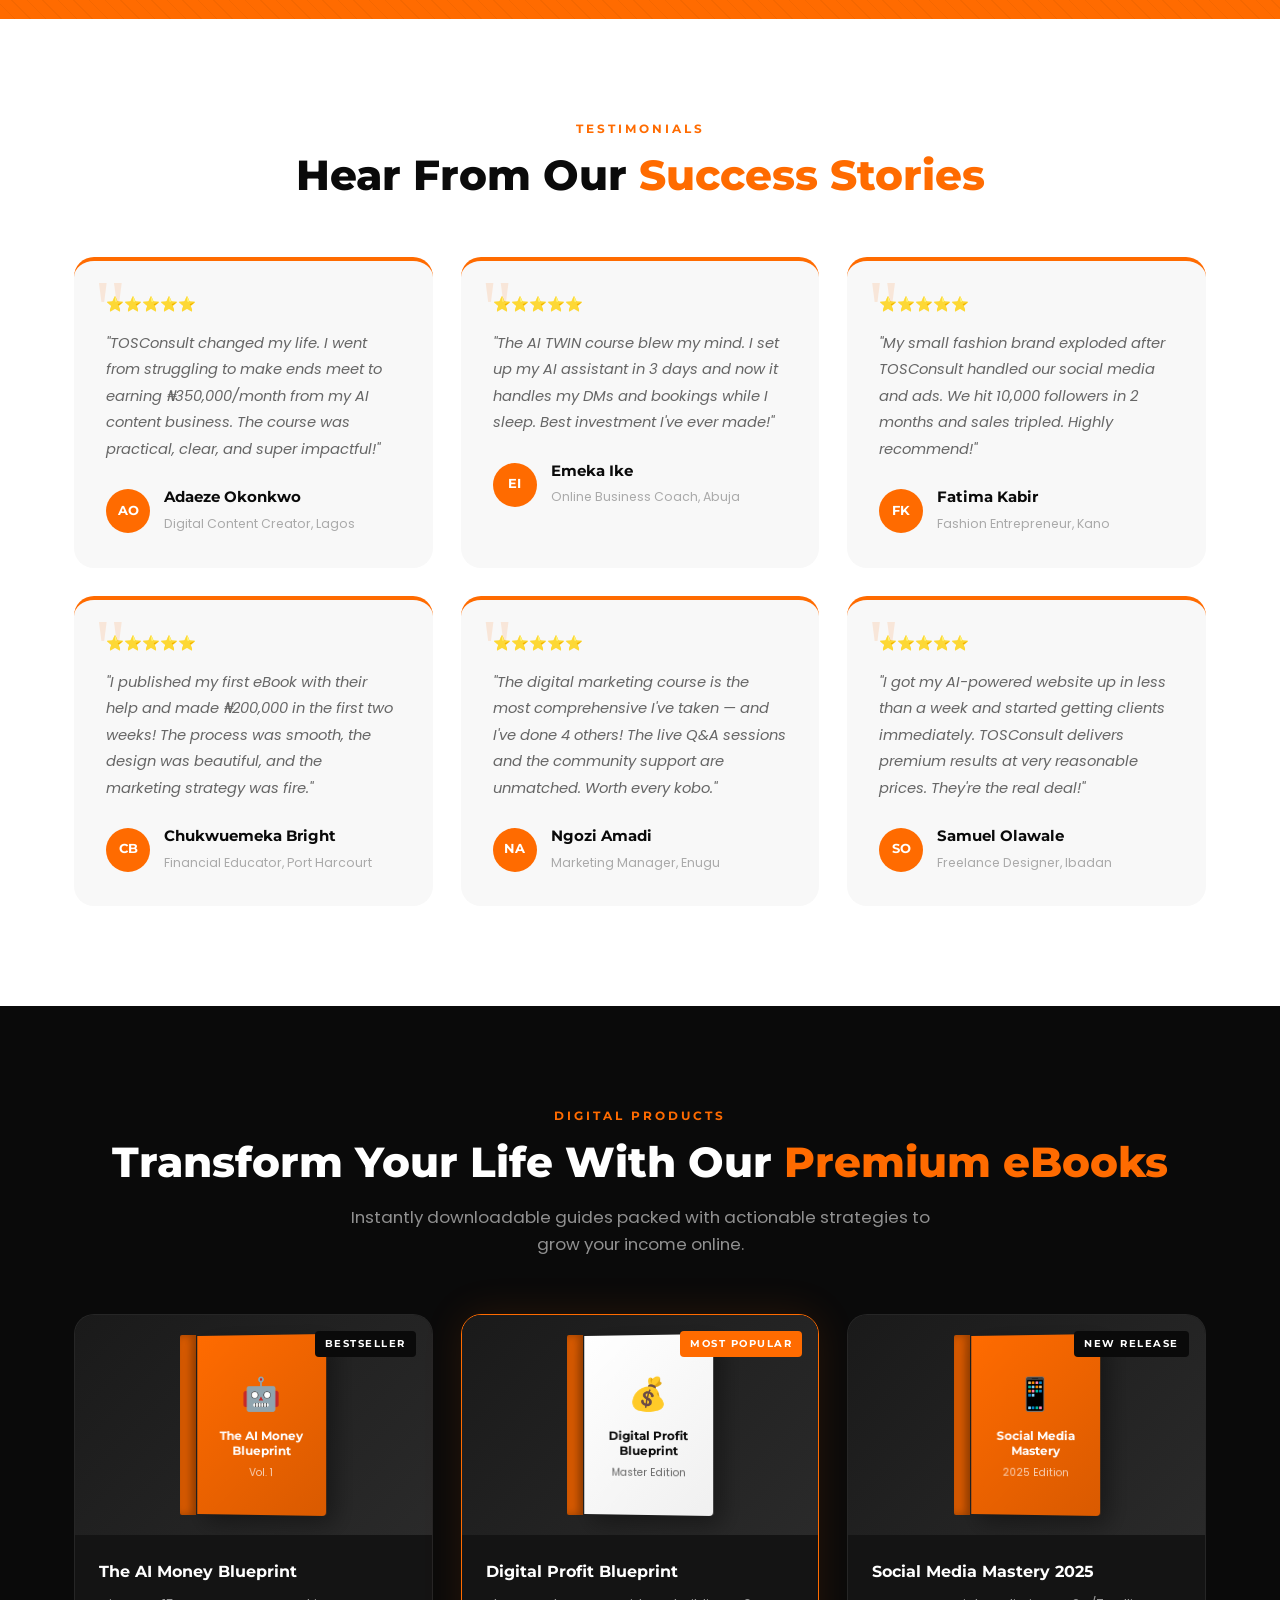
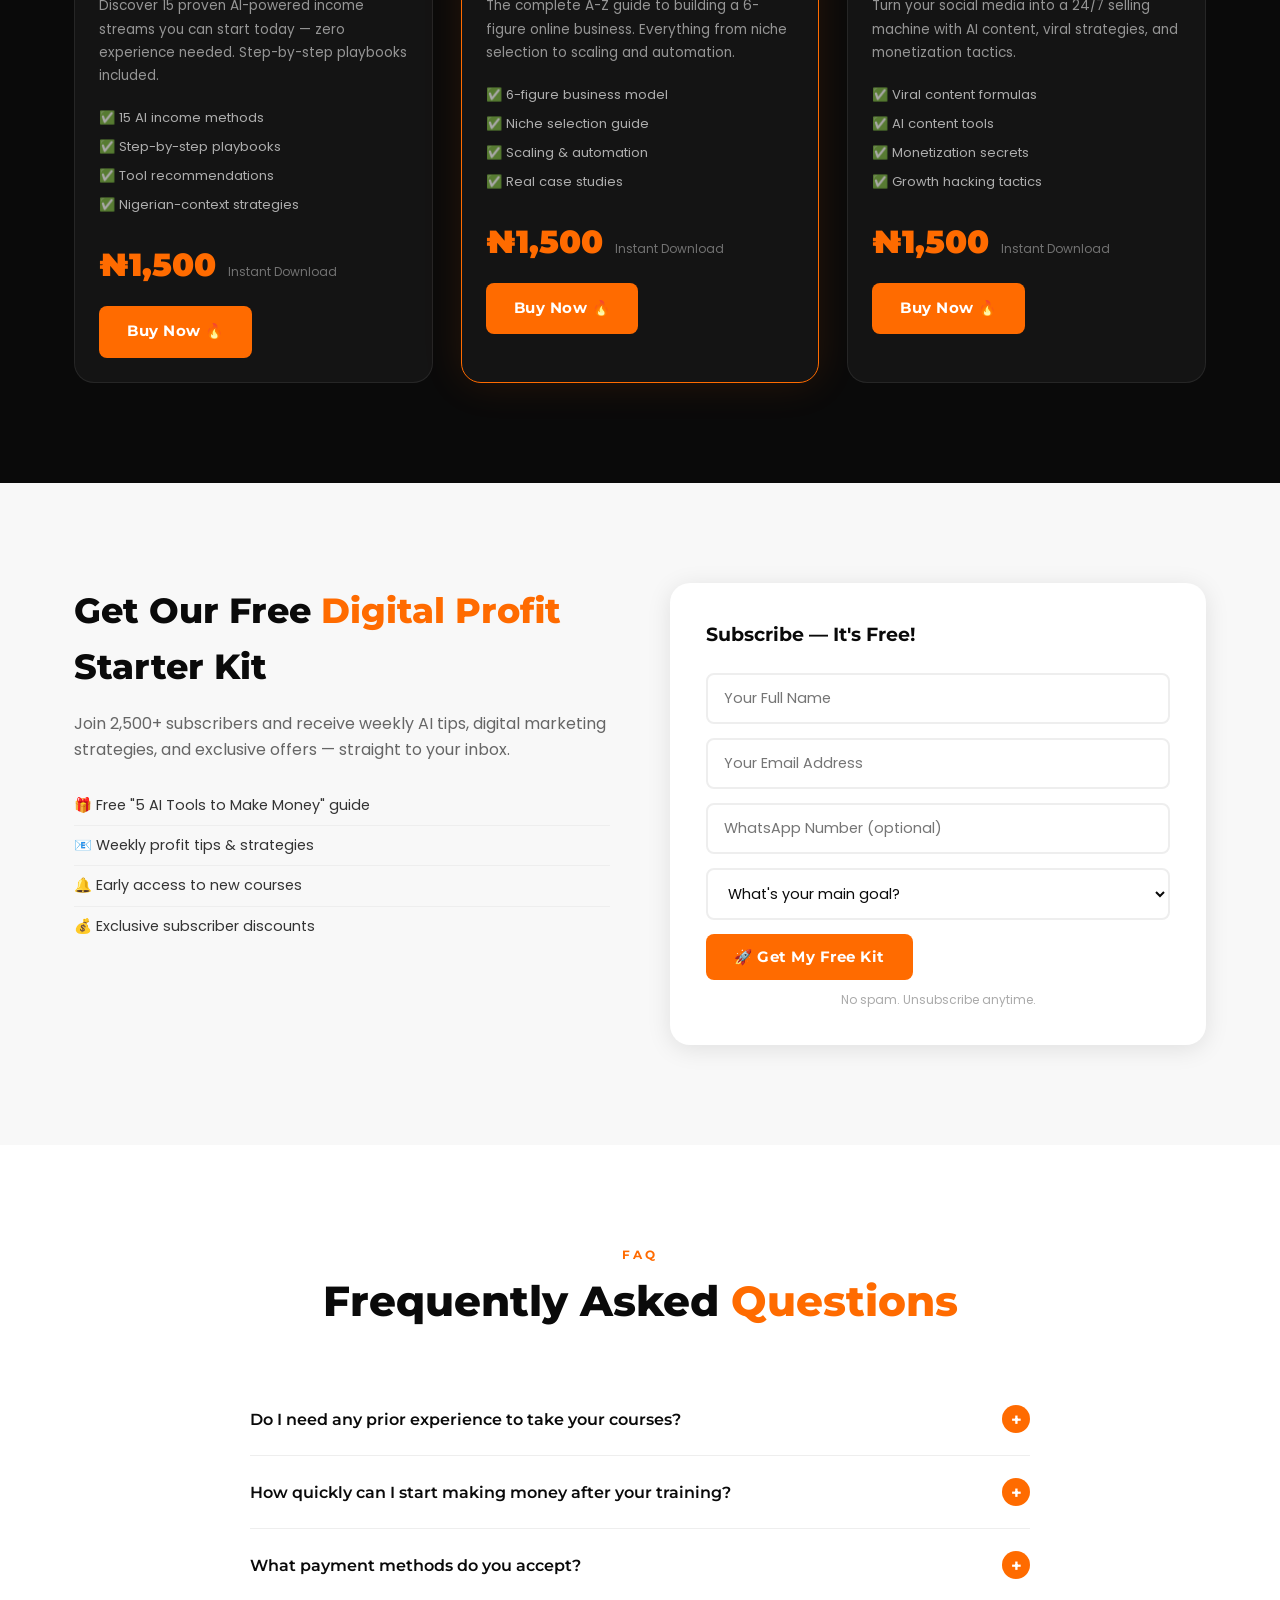
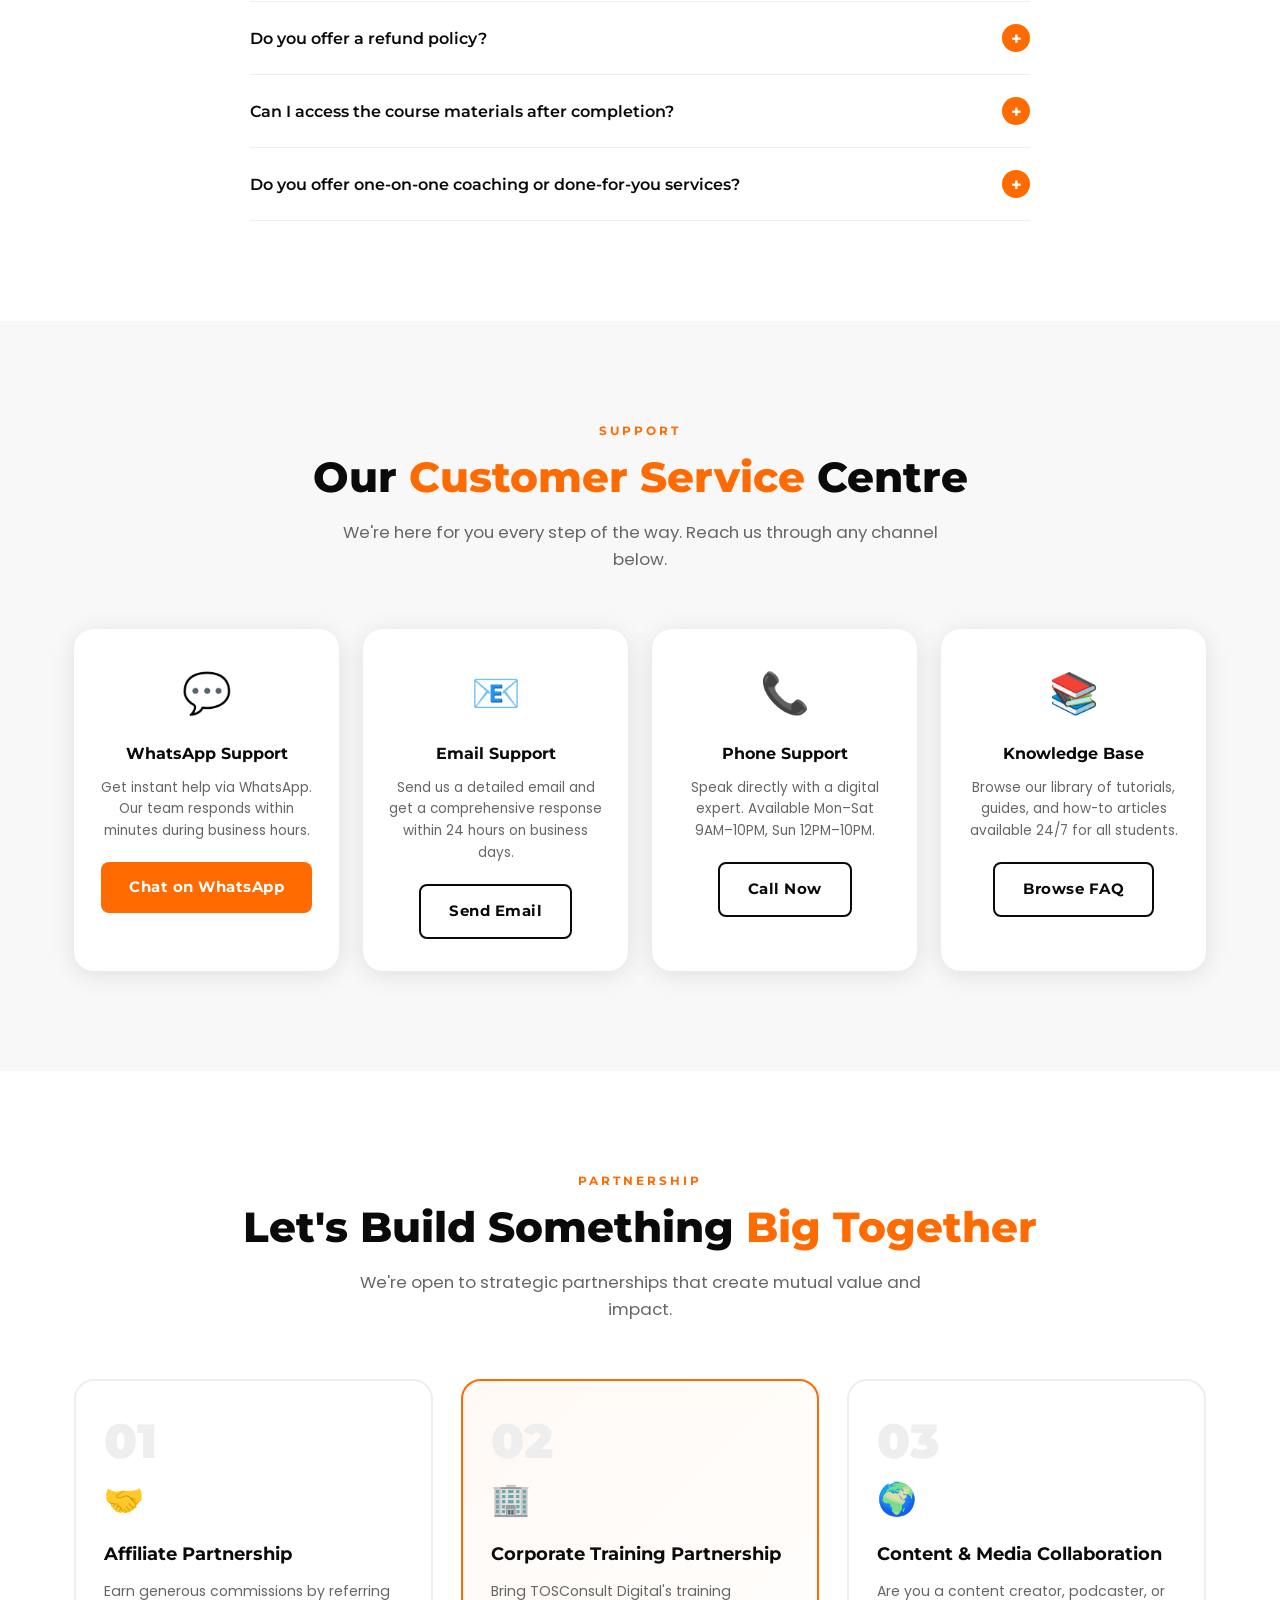
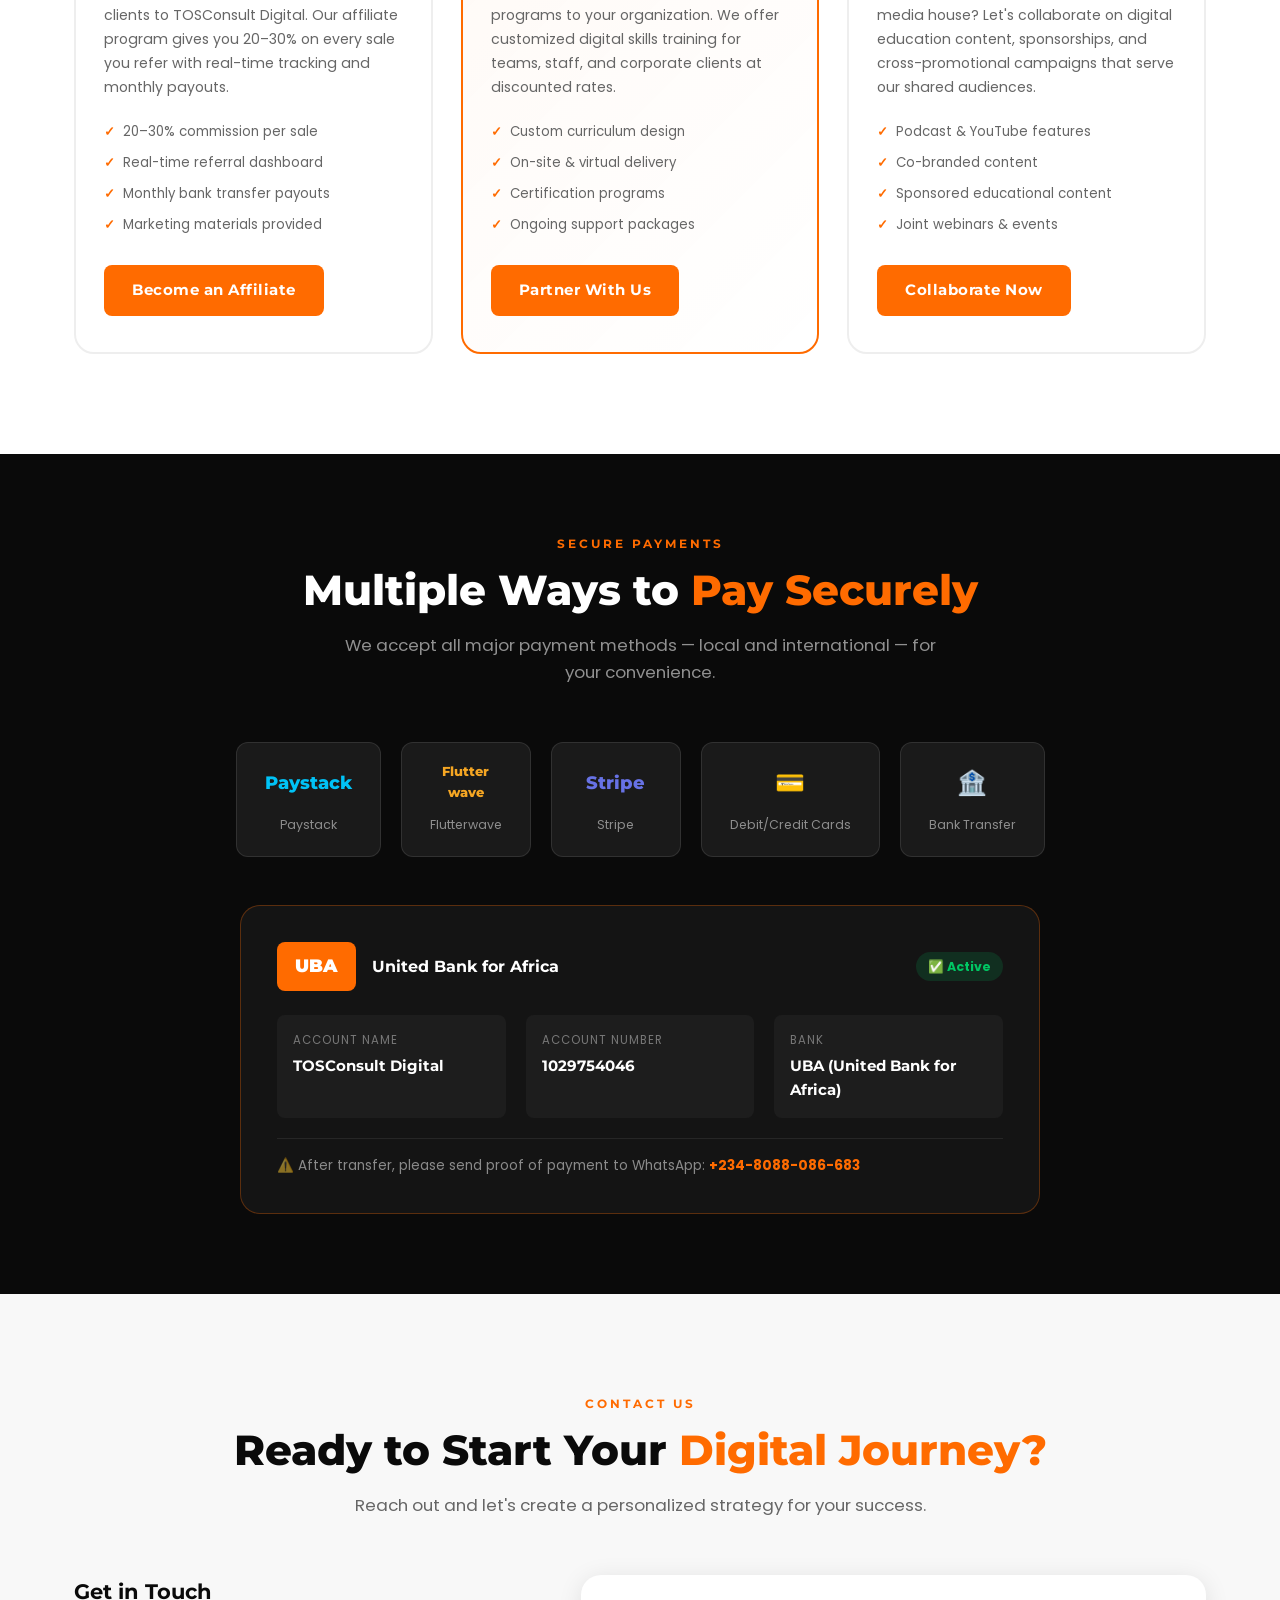
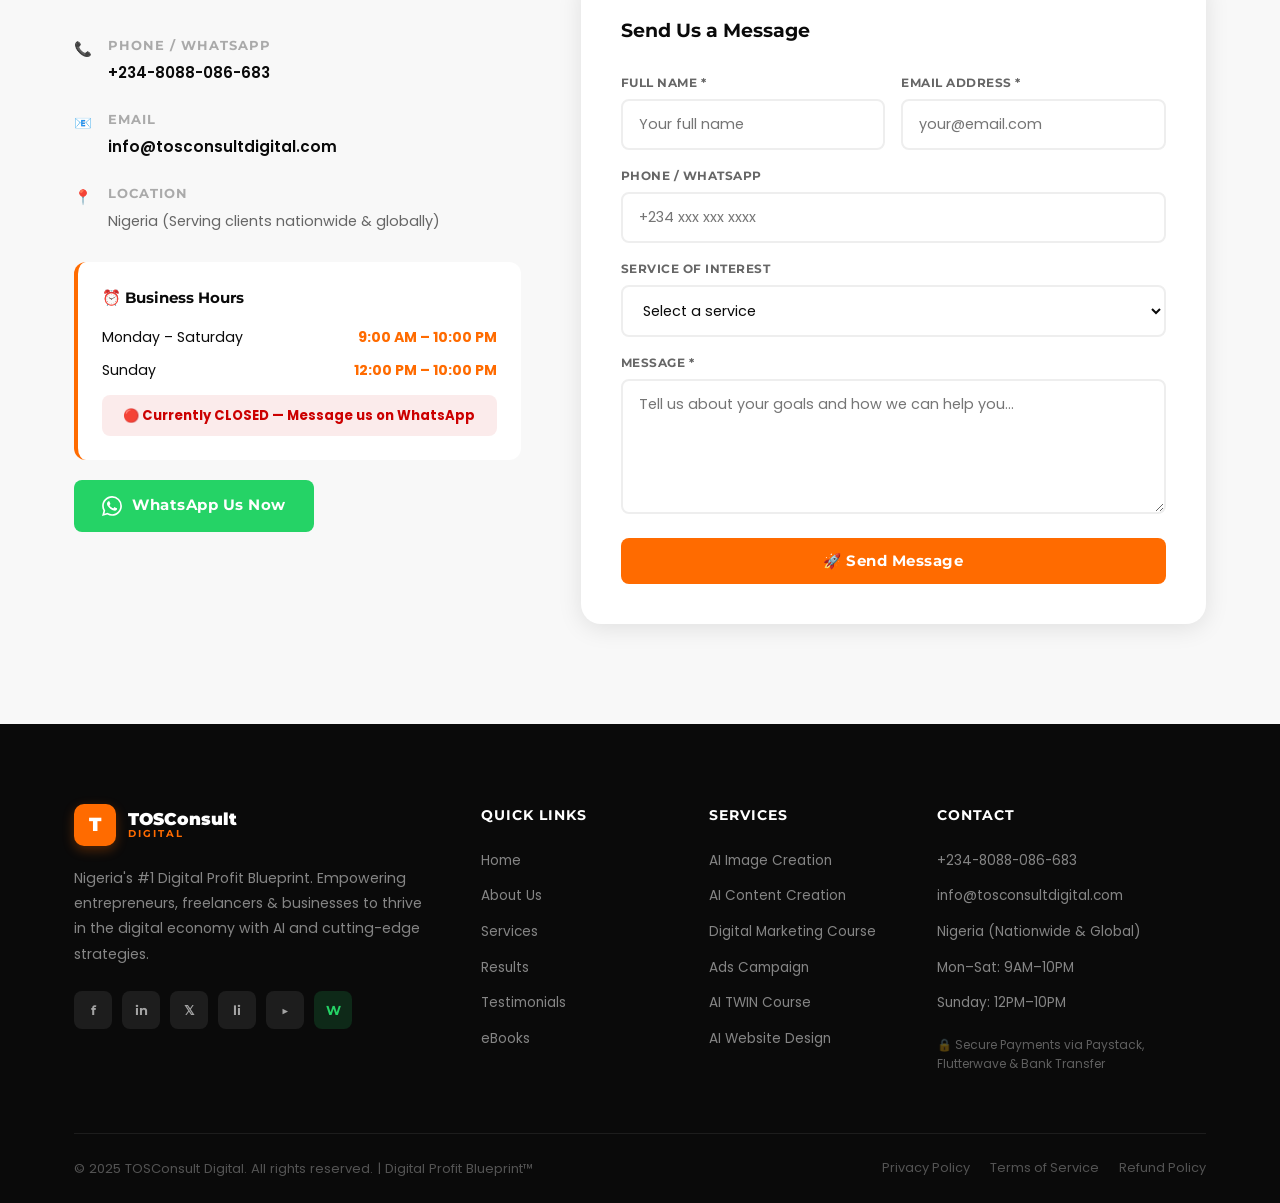
==== commit e89e3522: "Add space before title in index.html" ====
--- a/index.html
+++ b/index.html
@@ -4,7 +4,7 @@
   <meta charset="UTF-8" />
   <meta name="viewport" content="width=device-width, initial-scale=1.0" />
   <meta name="google-site-verification" content="lY5DPqEhPYmQPSKskvDepEWYjmCKEkvf7Q_Z5vbZ7L0" />
-  <title>TOSConsult Digital — Digital Profit Blueprint</title>
+  <title> TOSConsult Digital — Digital Profit Blueprint</title>
   <meta name="description" content="TOSConsult Digital helps entrepreneurs in Nigeria and beyond build profitable online businesses with AI websites, social media management, automation, and digital marketing courses. Book a free consultation today.">
 <meta property="og:title" content="TOSConsult Digital — AI-Powered Digital Growth for Entrepreneurs">
 <meta property="og:description" content="AI websites, automation, social media management & digital courses — built for entrepreneurs ready to scale online.">
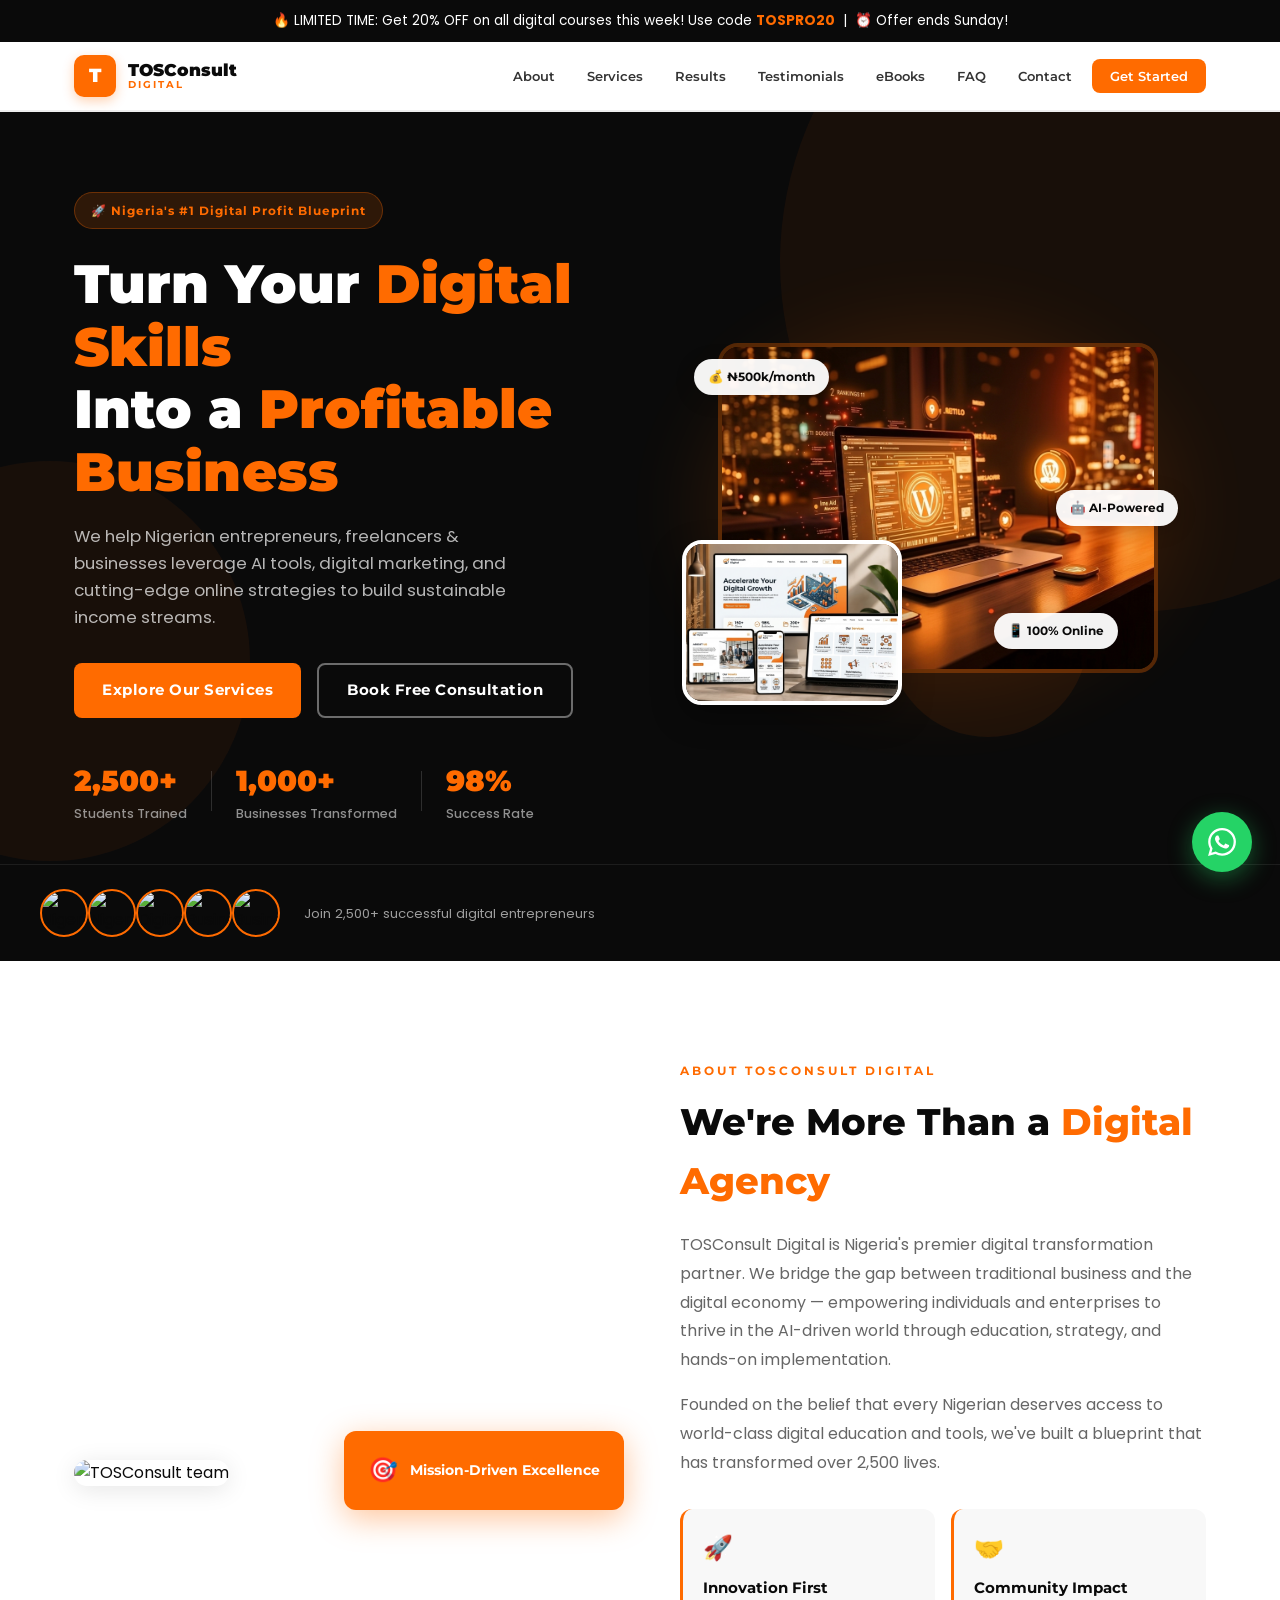
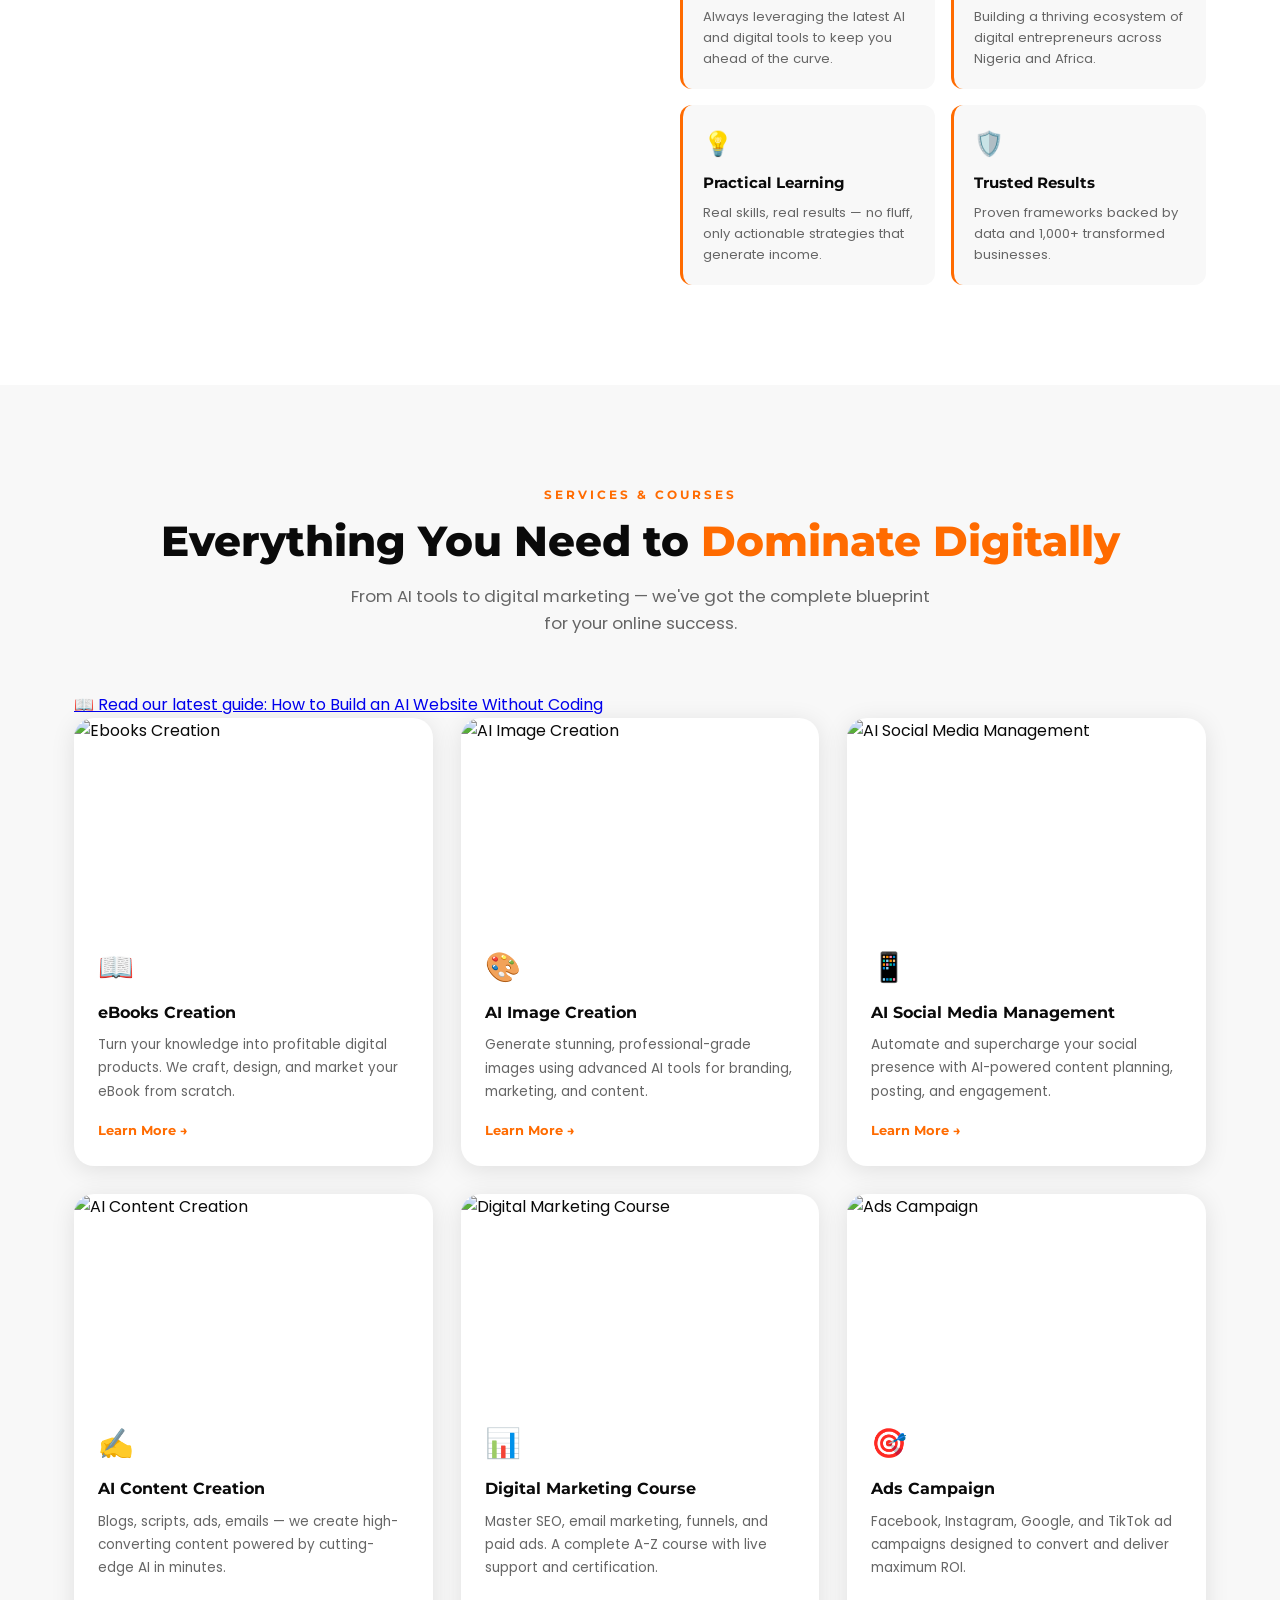
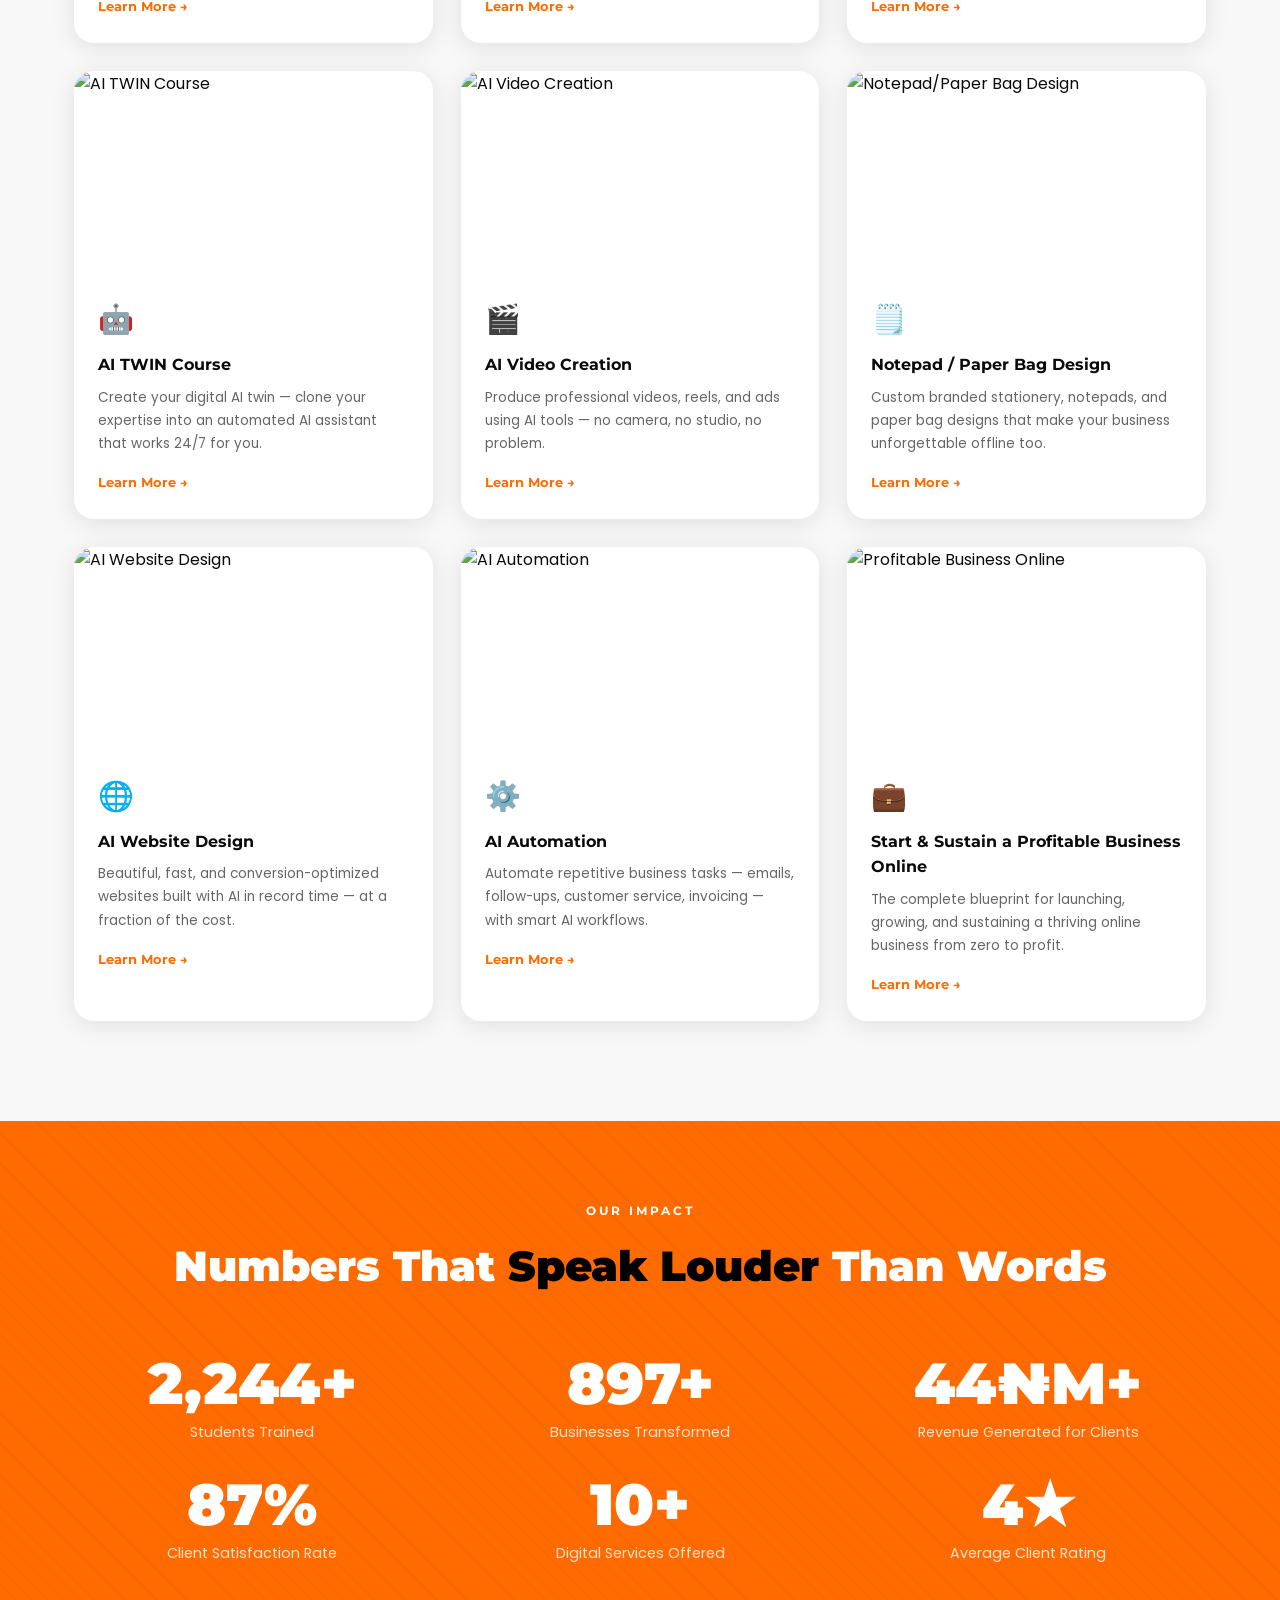
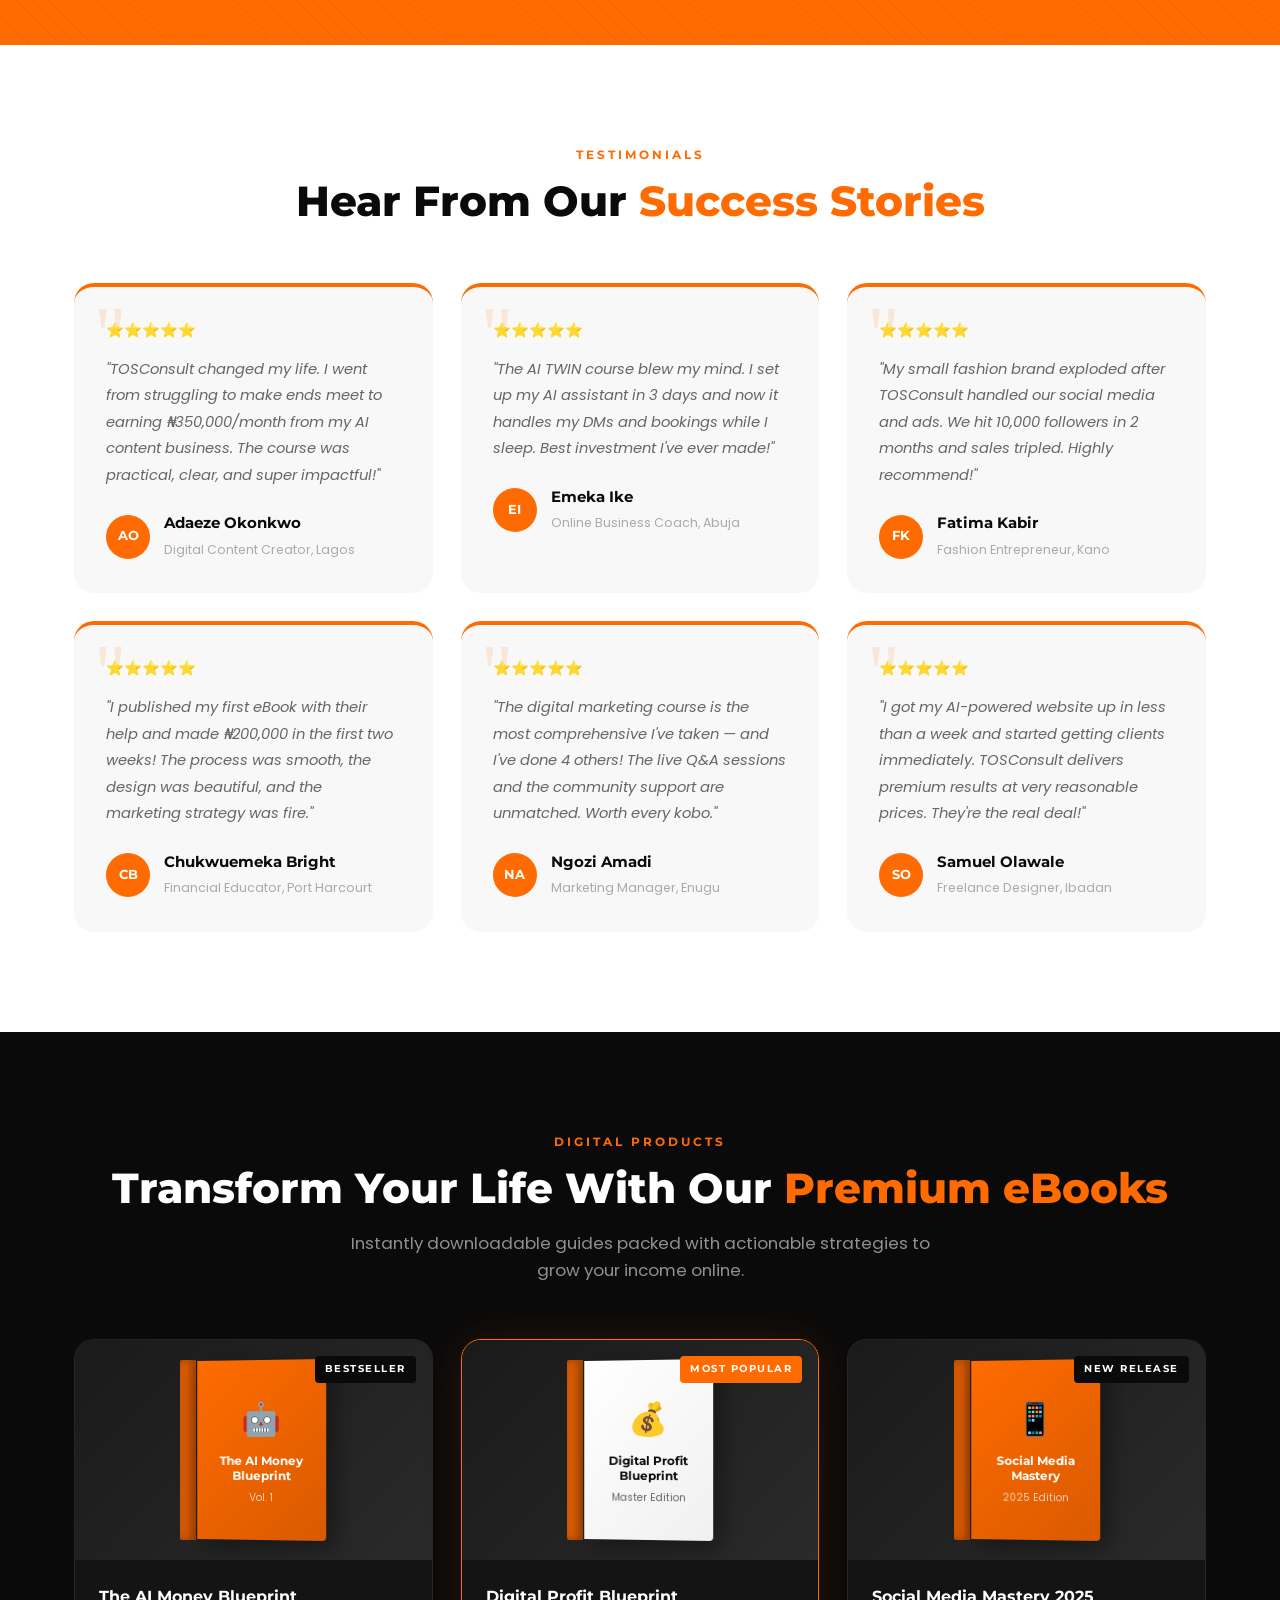
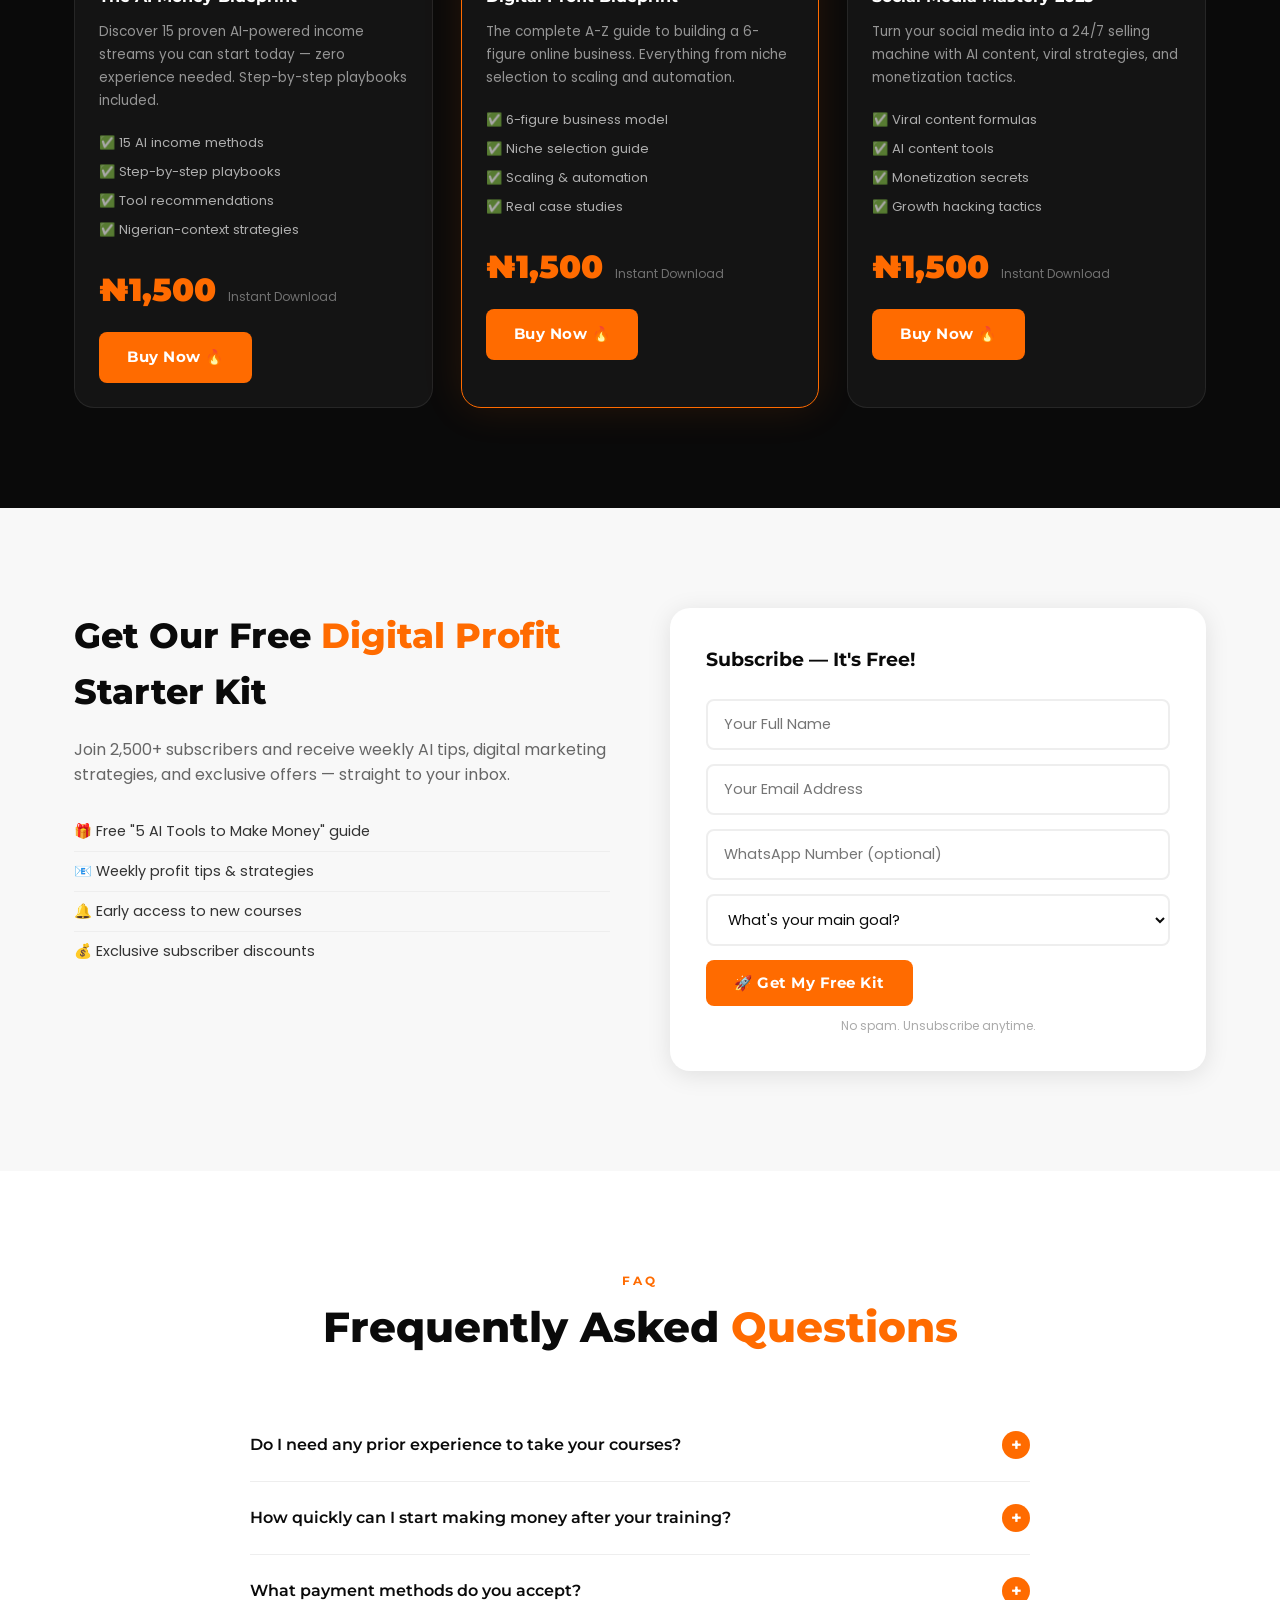
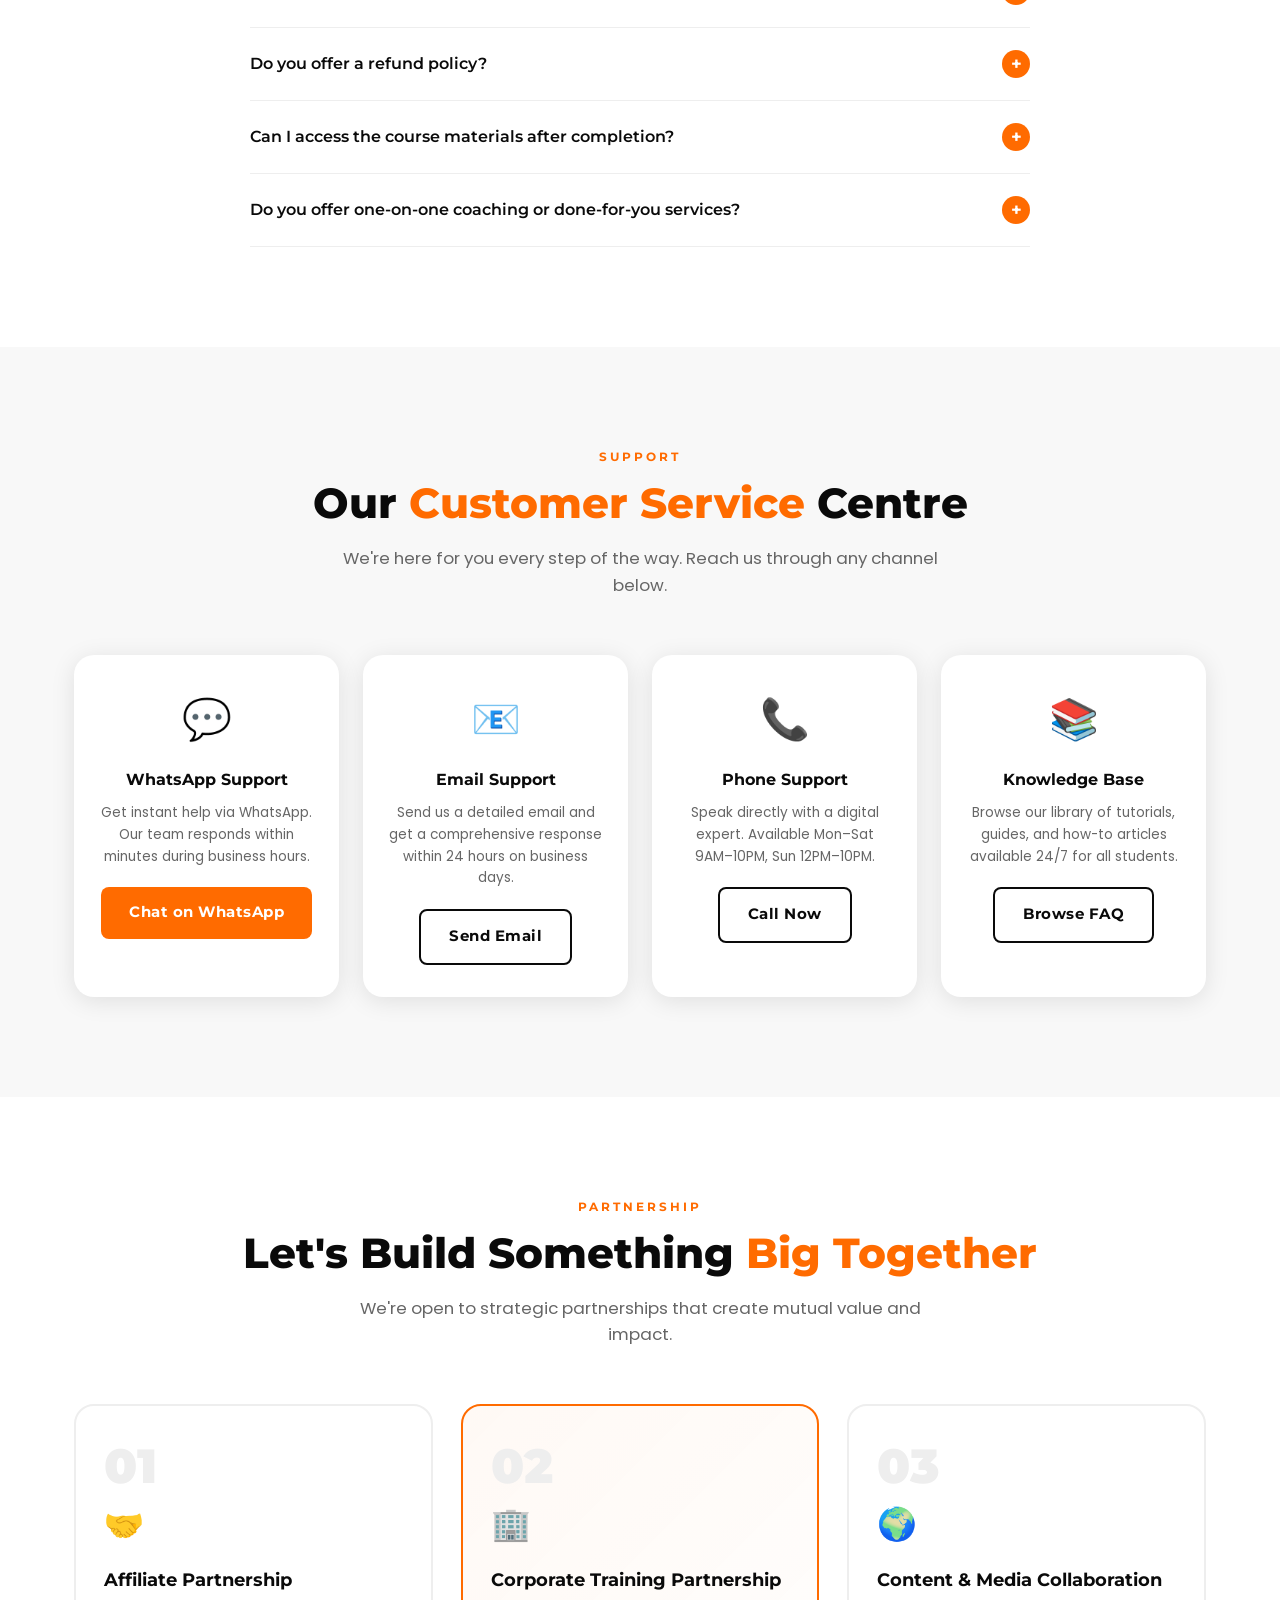
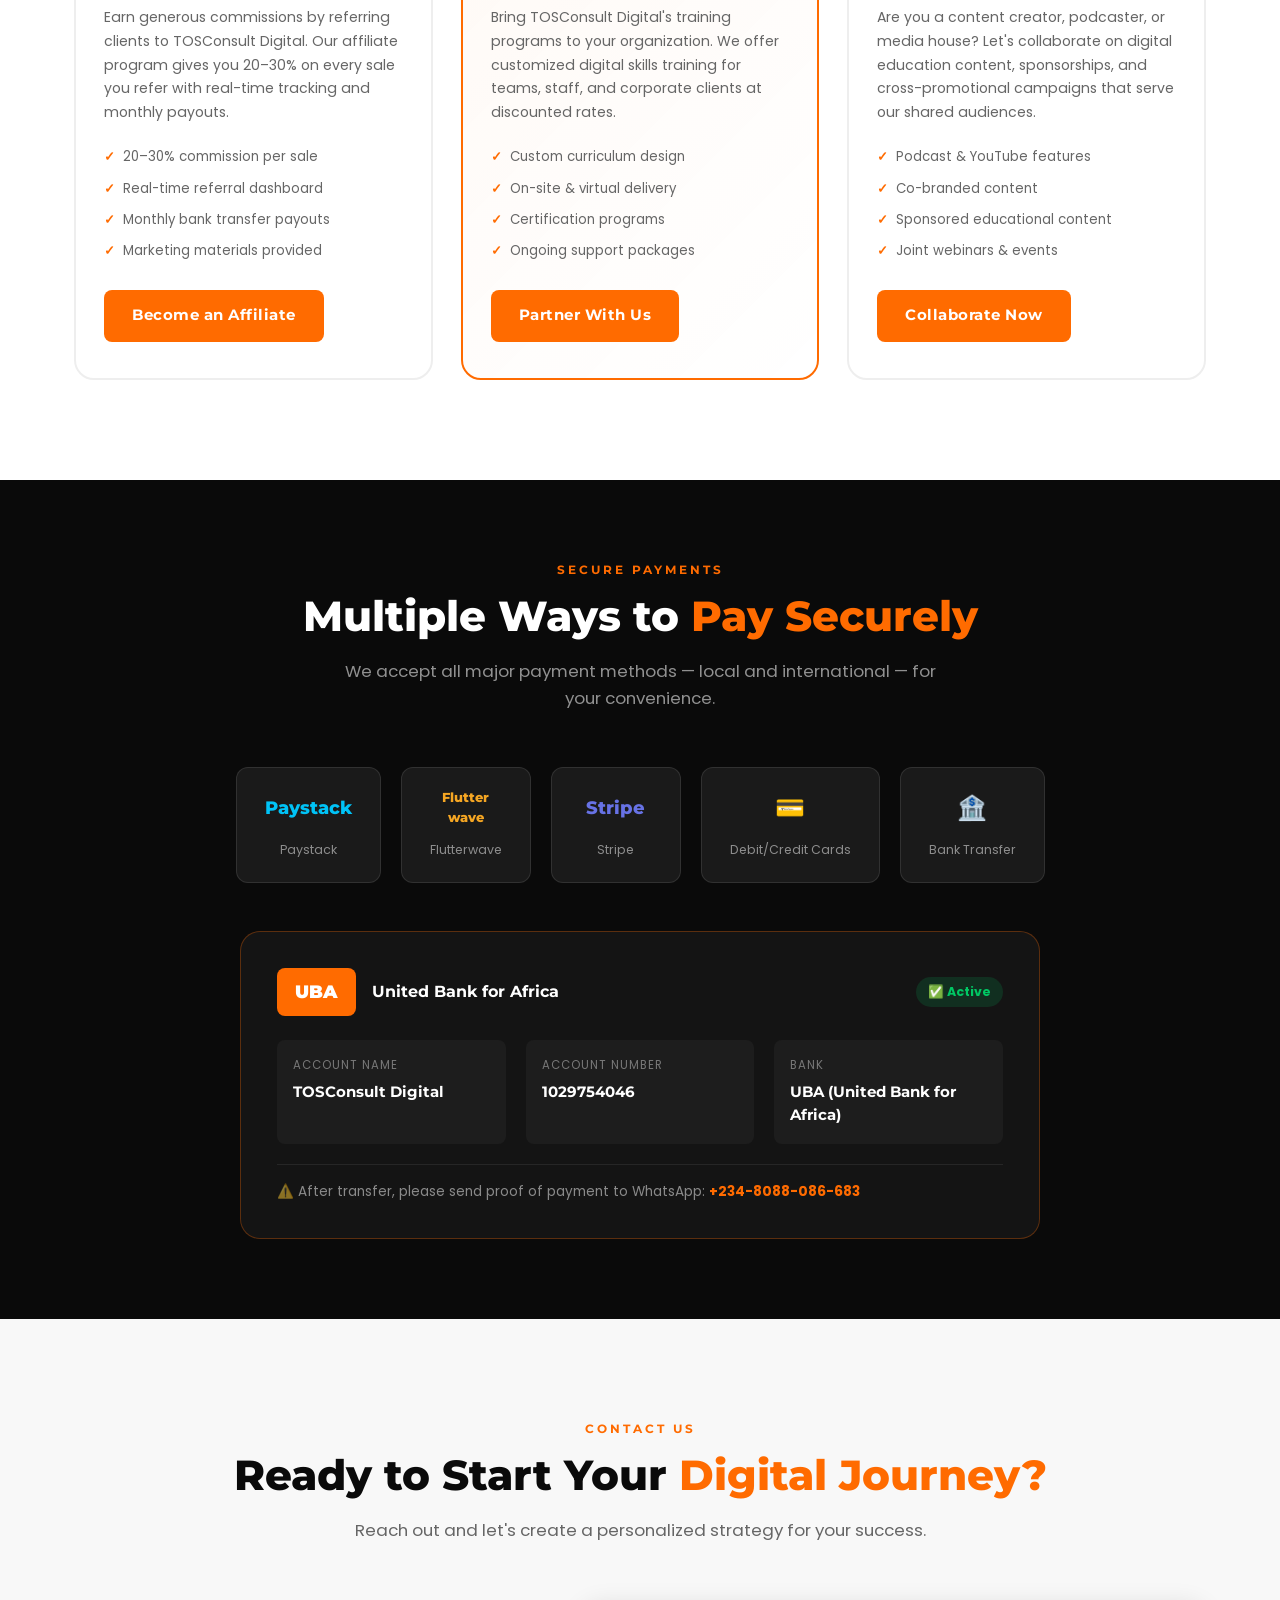
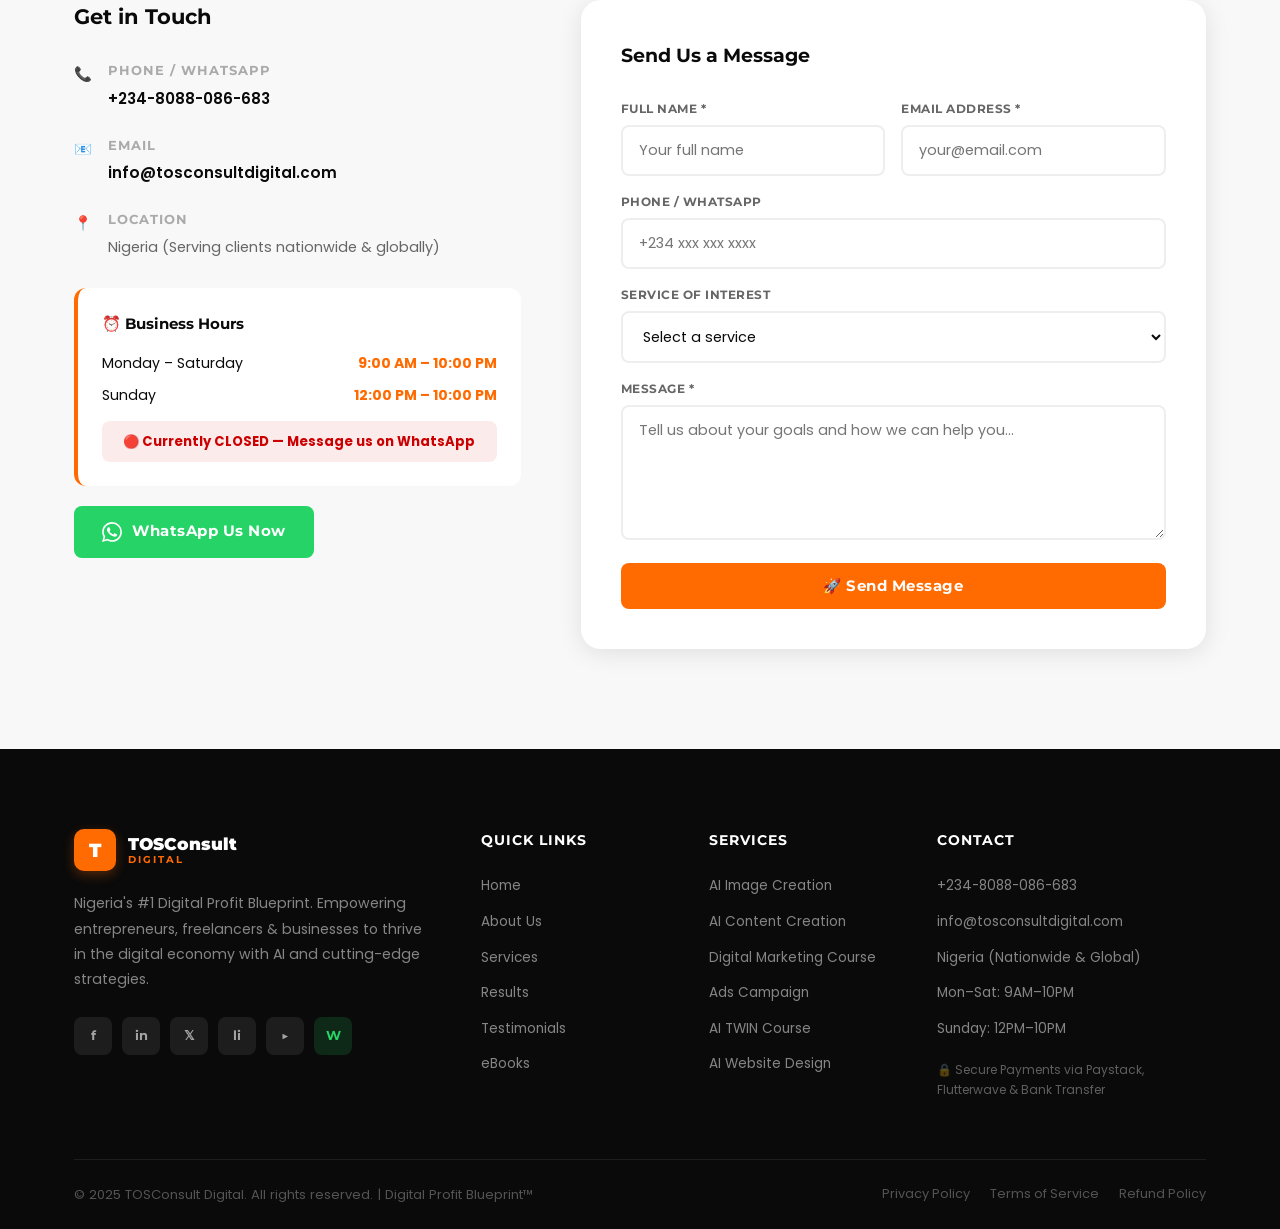
==== commit 4249931d: "Add link to AI website guide in index.html" ====
--- a/index.html
+++ b/index.html
@@ -4,7 +4,7 @@
   <meta charset="UTF-8" />
   <meta name="viewport" content="width=device-width, initial-scale=1.0" />
   <meta name="google-site-verification" content="lY5DPqEhPYmQPSKskvDepEWYjmCKEkvf7Q_Z5vbZ7L0" />
-  <title> TOSConsult Digital — Digital Profit Blueprint</title>
+  <title>TOSConsult Digital — Digital Profit Blueprint</title>
   <meta name="description" content="TOSConsult Digital helps entrepreneurs in Nigeria and beyond build profitable online businesses with AI websites, social media management, automation, and digital marketing courses. Book a free consultation today.">
 <meta property="og:title" content="TOSConsult Digital — AI-Powered Digital Growth for Entrepreneurs">
 <meta property="og:description" content="AI websites, automation, social media management & digital courses — built for entrepreneurs ready to scale online.">
@@ -185,6 +185,7 @@
         <h2>Everything You Need to <span class="orange">Dominate Digitally</span></h2>
         <p class="section-sub">From AI tools to digital marketing — we've got the complete blueprint for your online success.</p>
       </div>
+      <p><a href="blog-ai-website-nigeria.html">📖 Read our latest guide: How to Build an AI Website Without Coding</a></p>
       <div class="services-grid">
 
         <div class="service-card reveal">
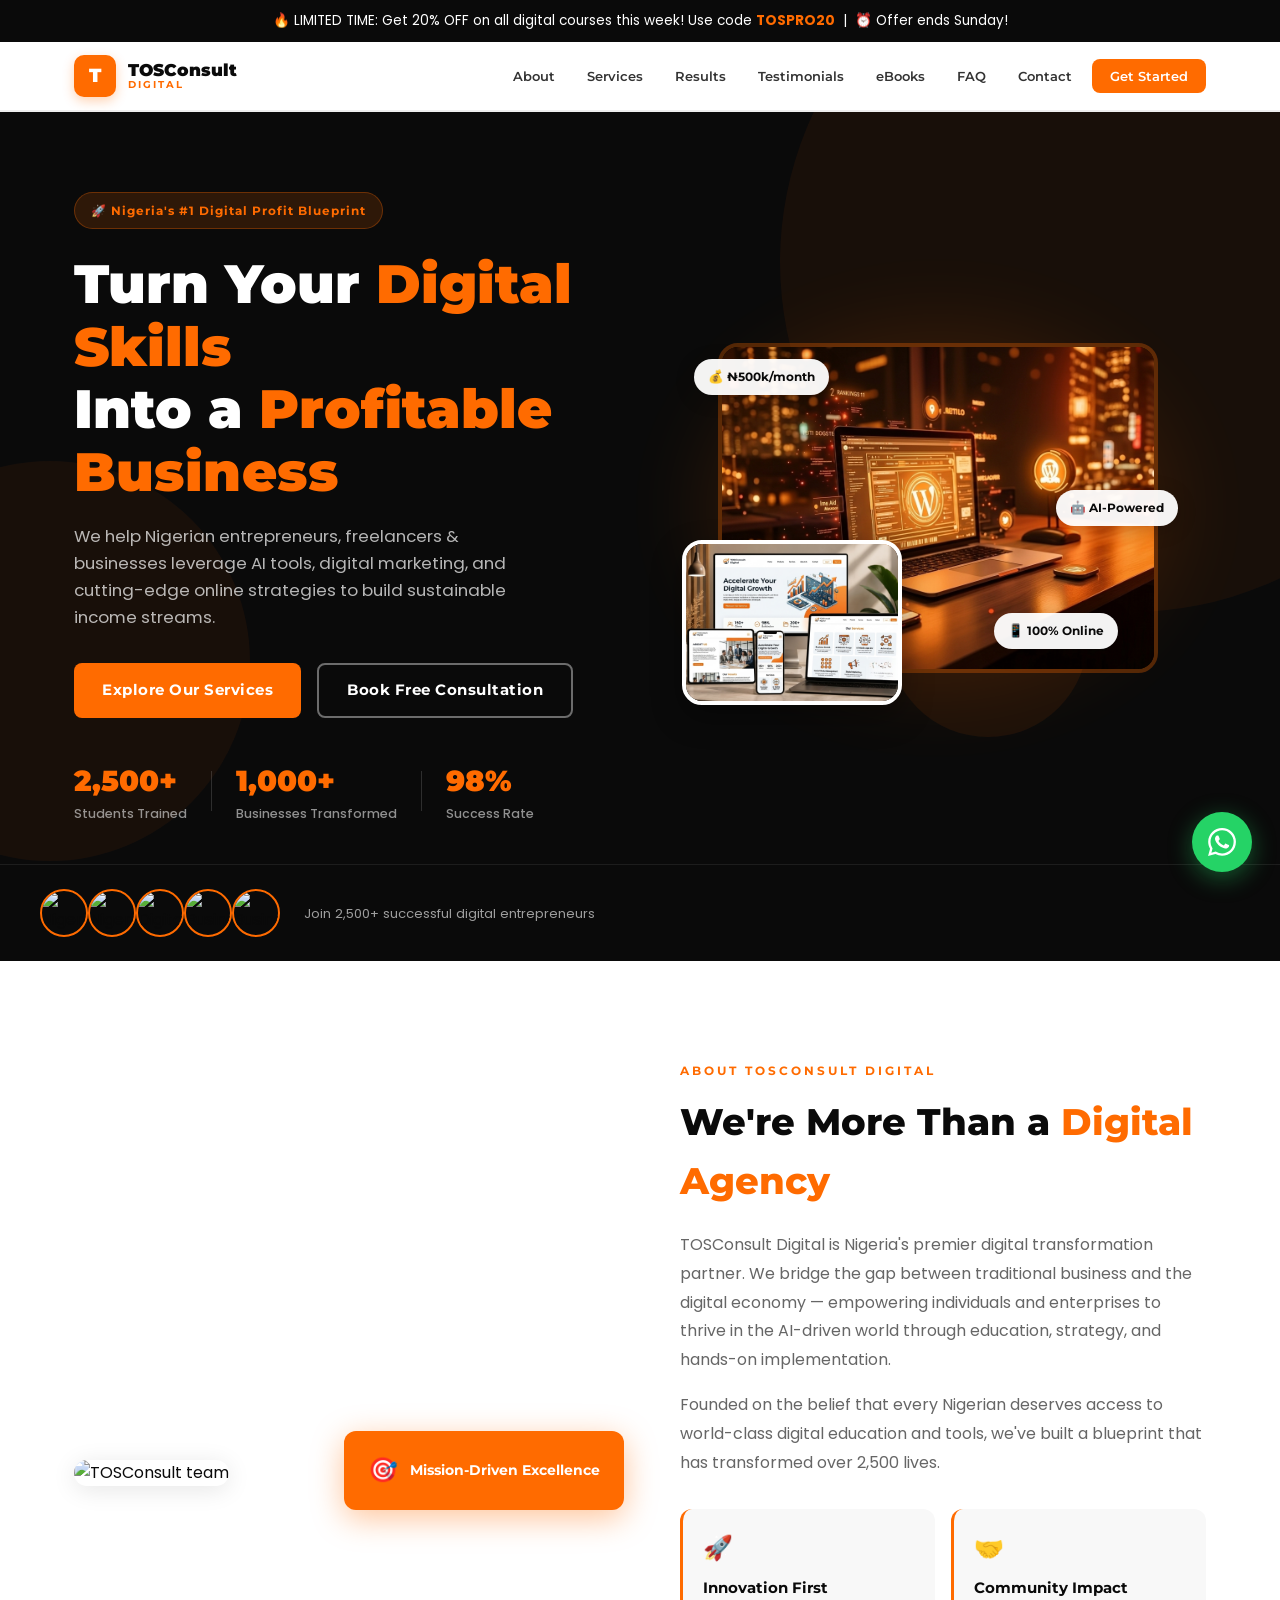
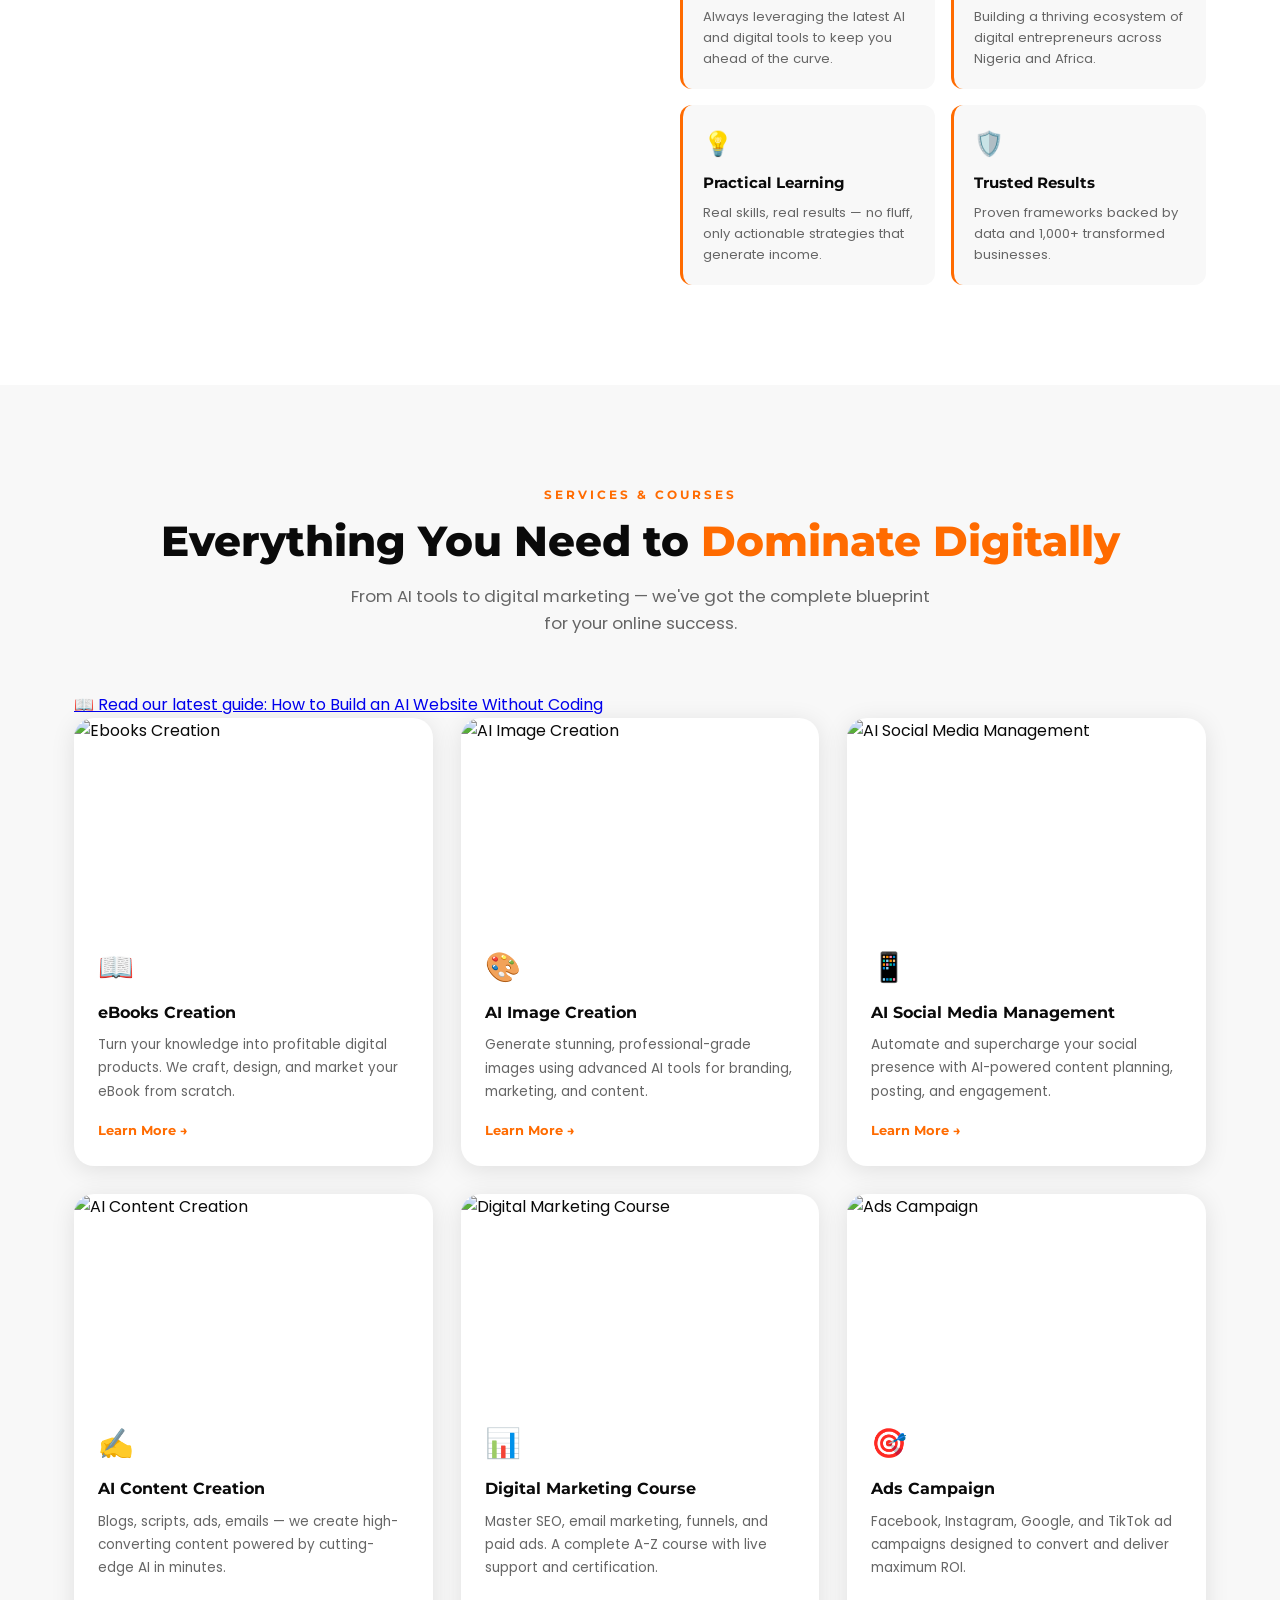
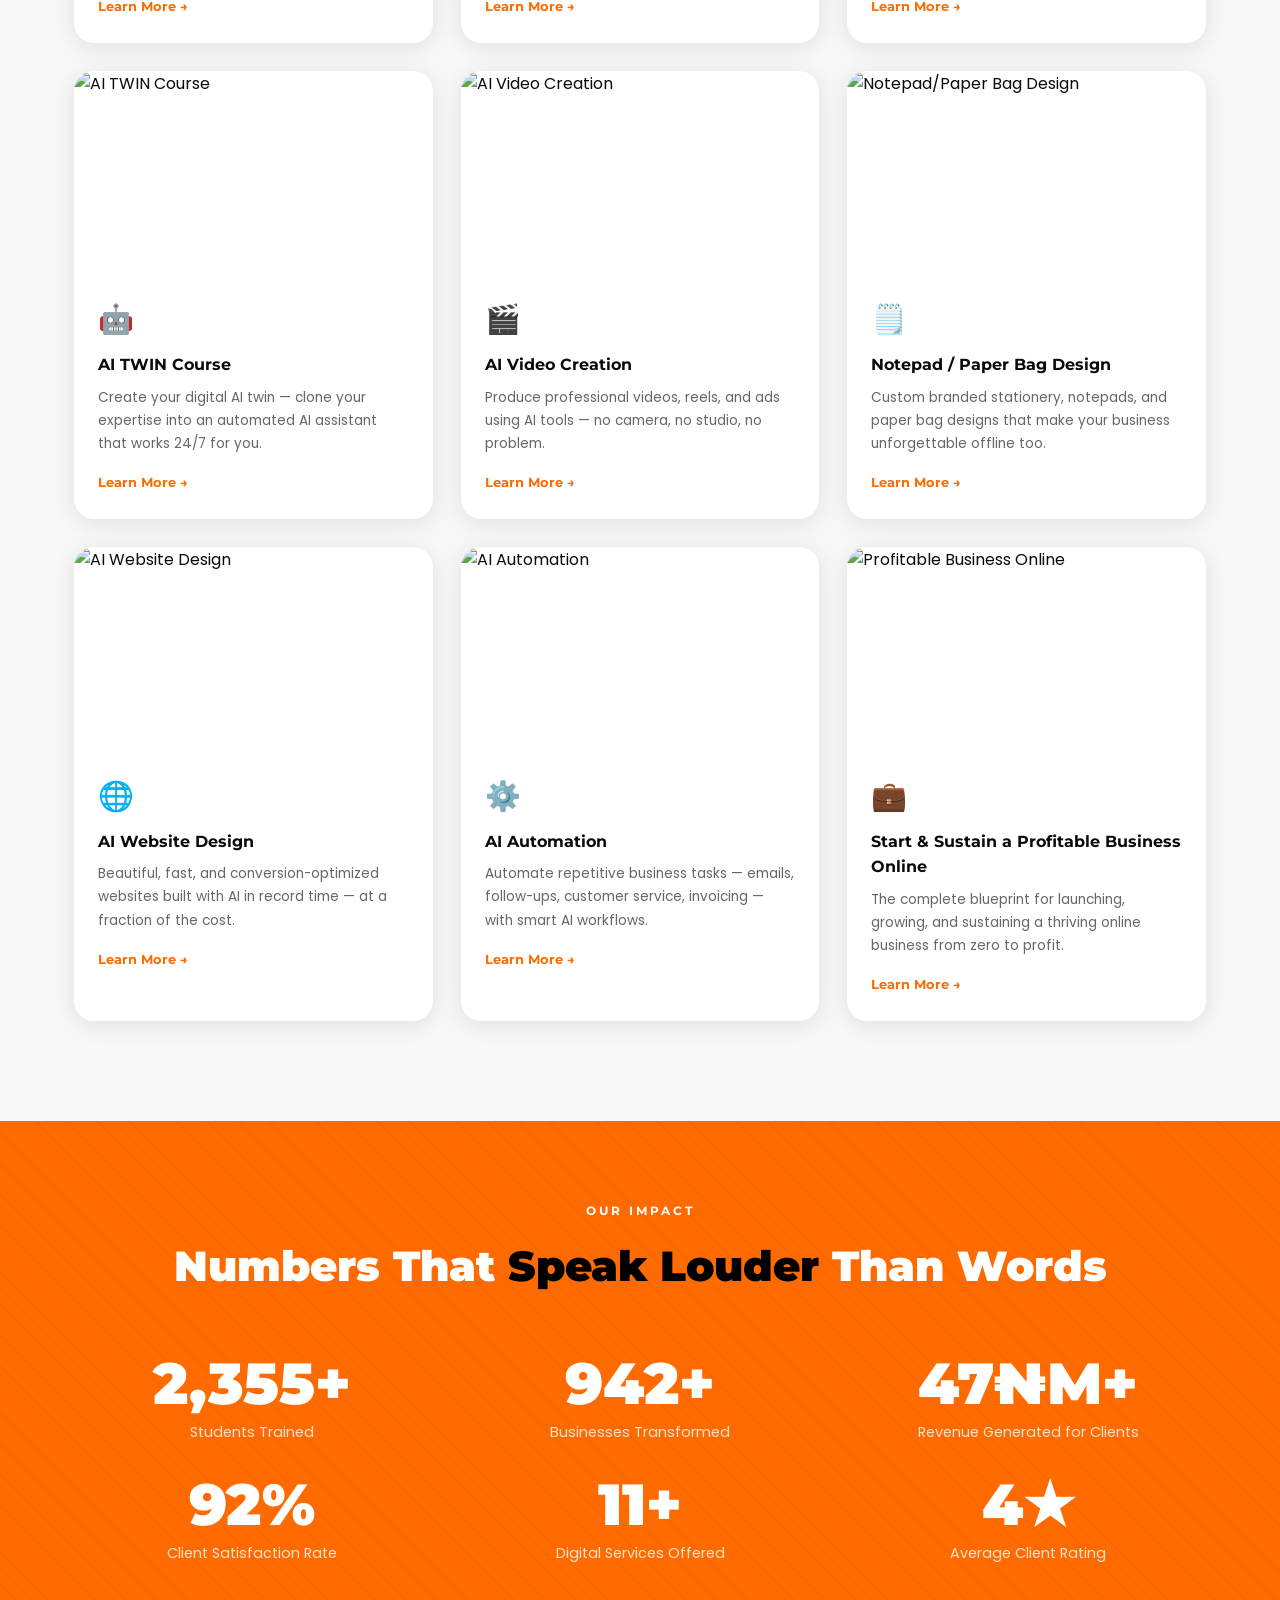
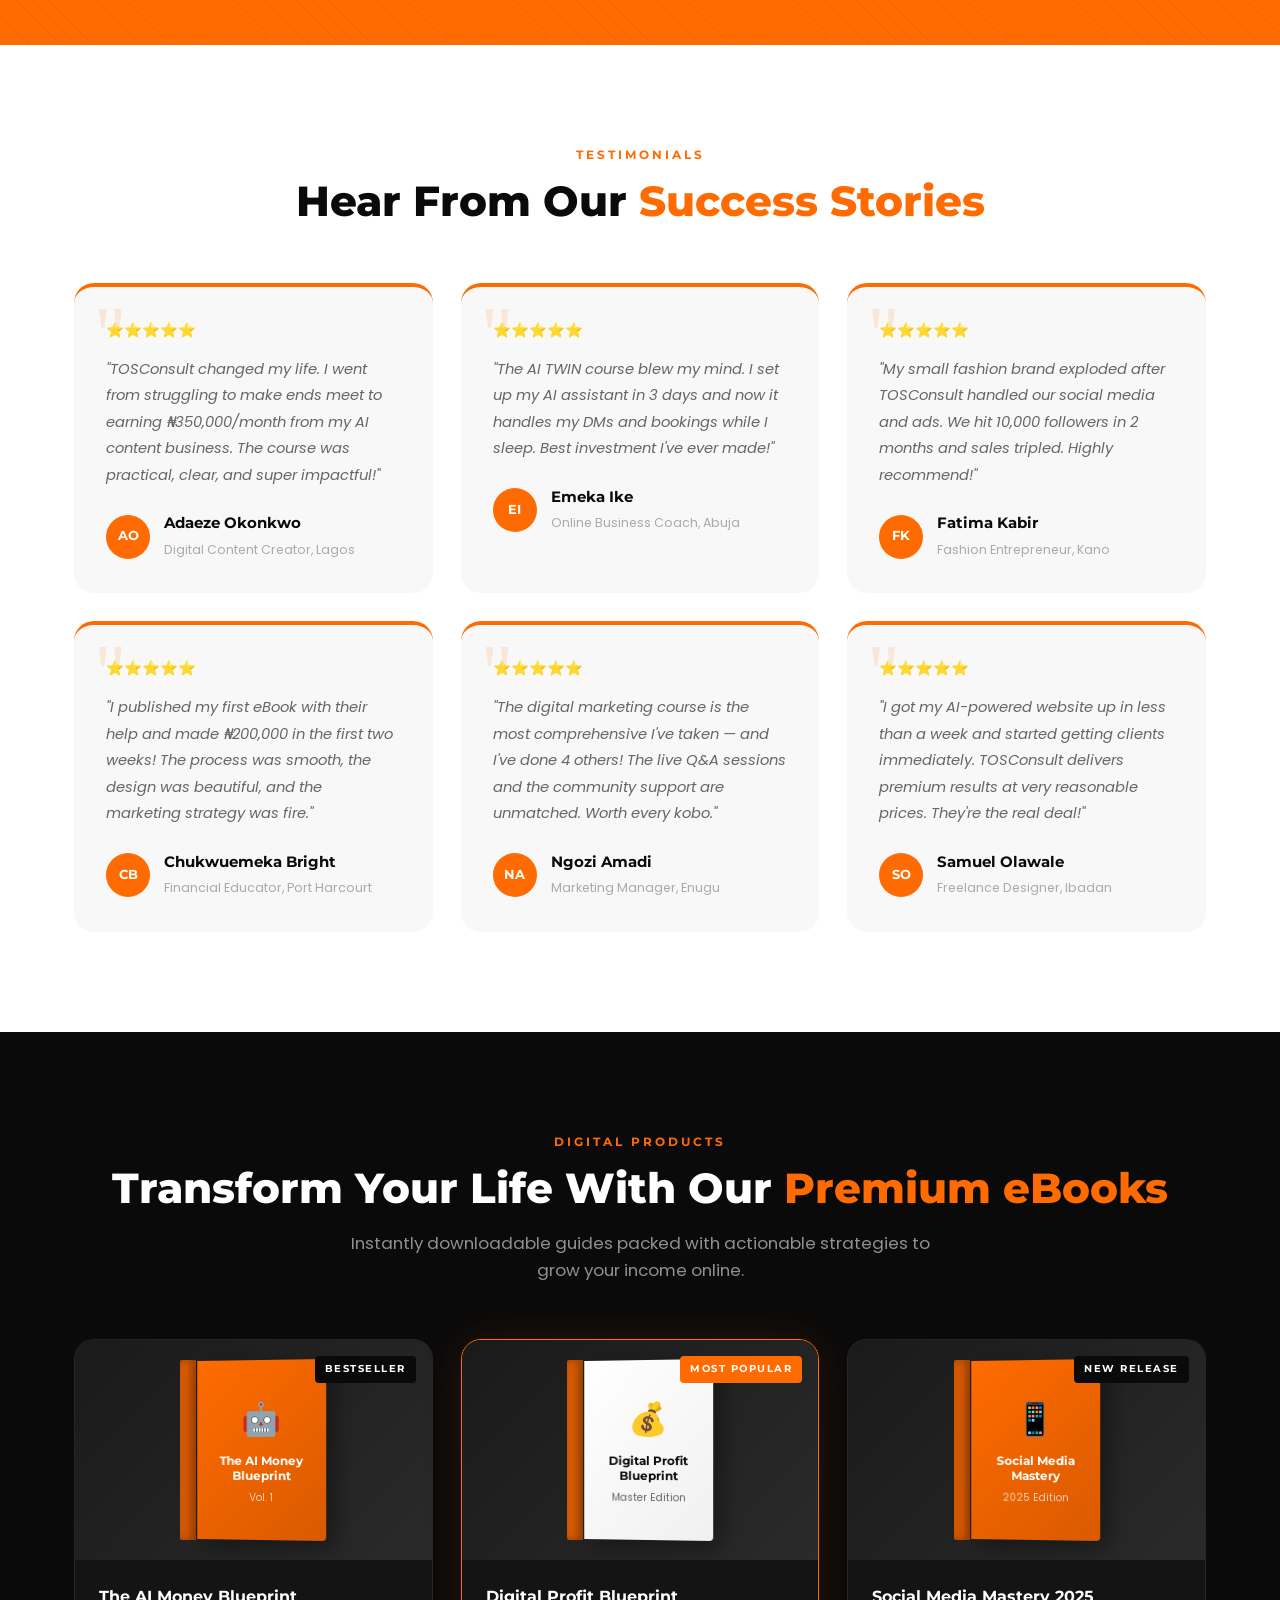
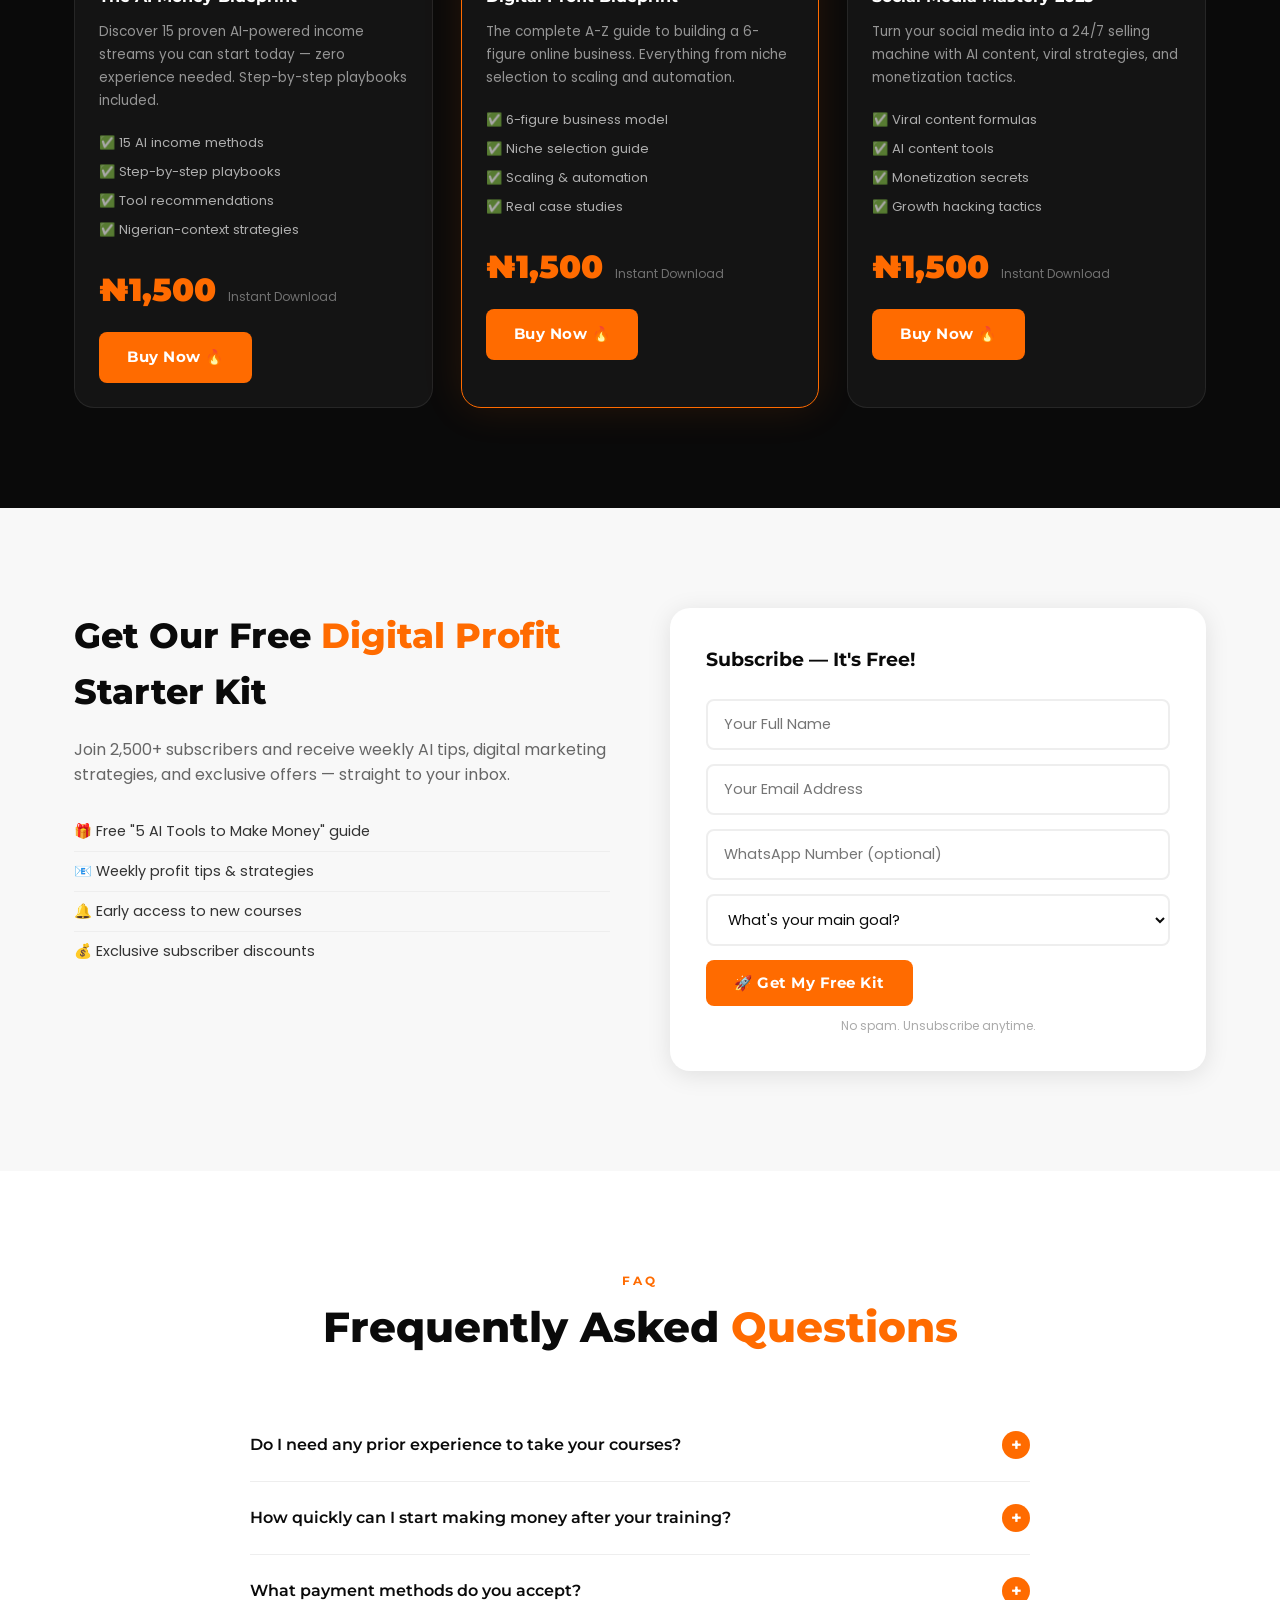
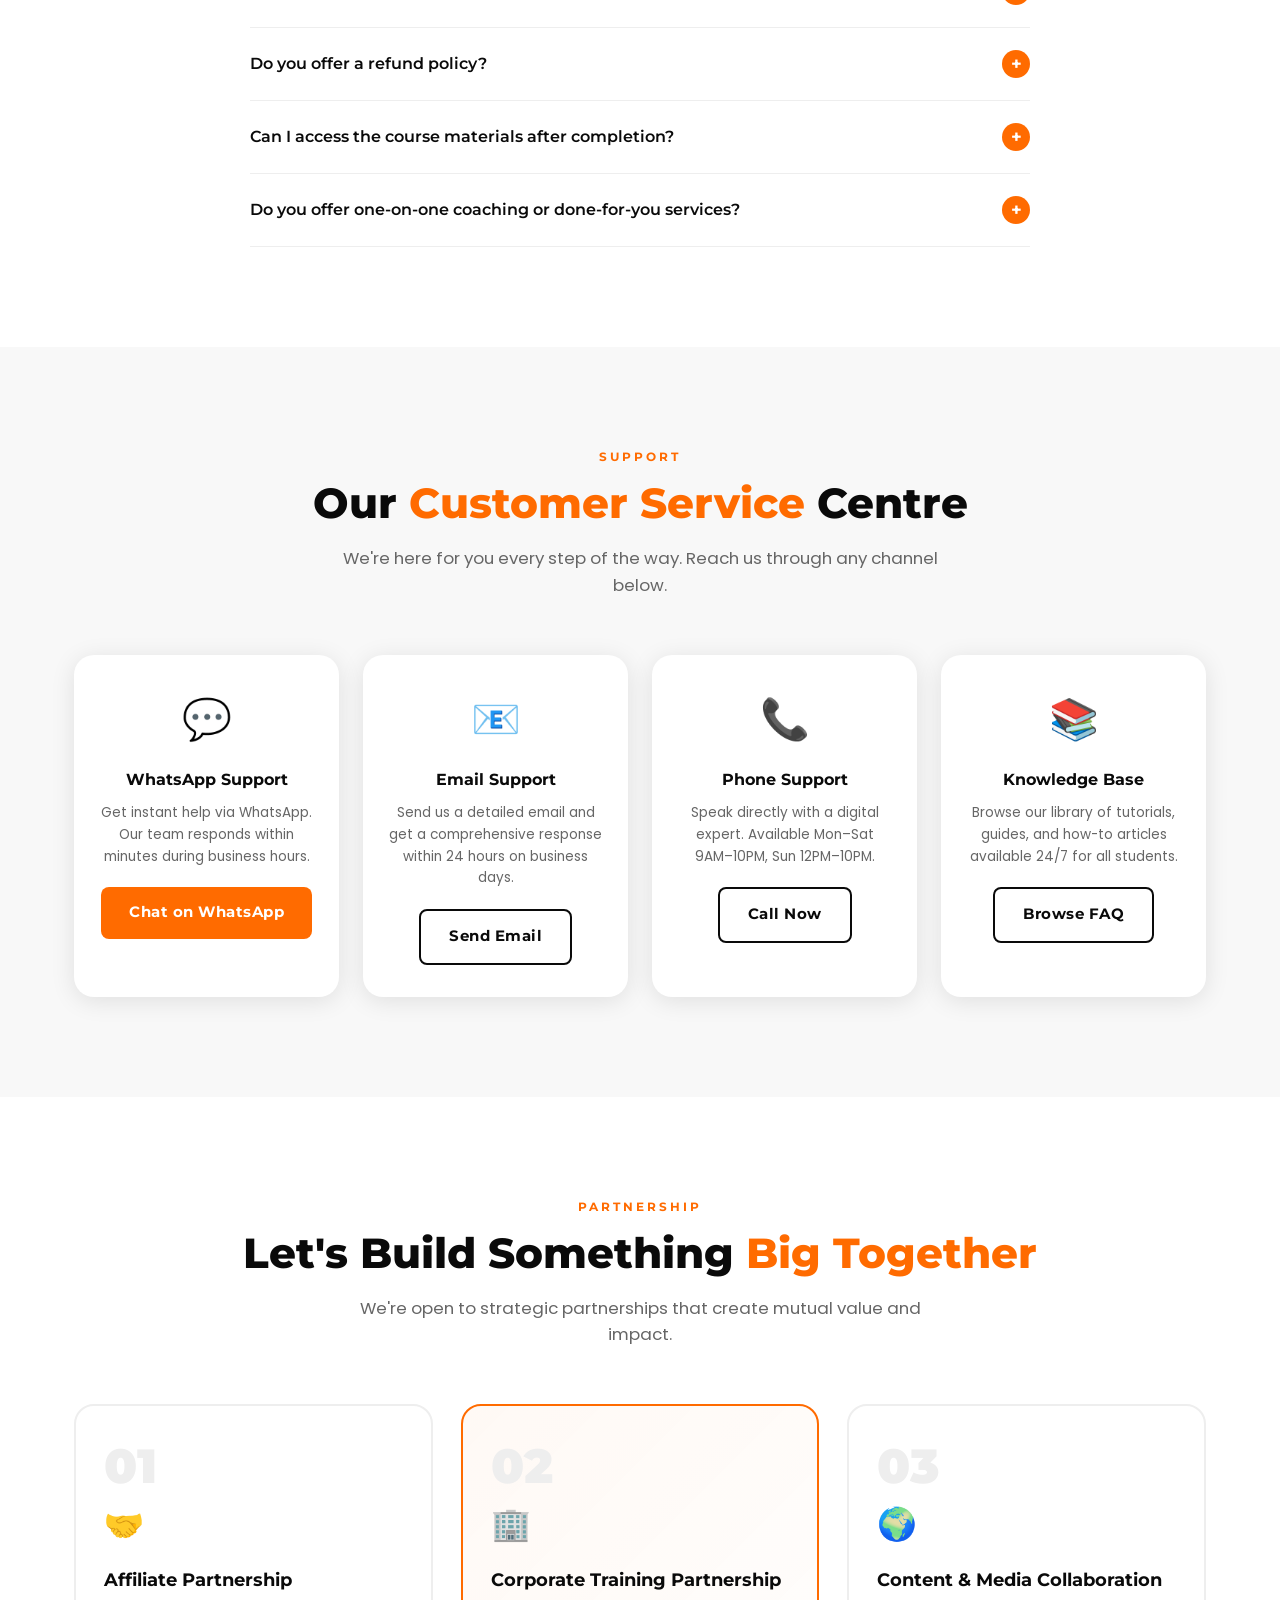
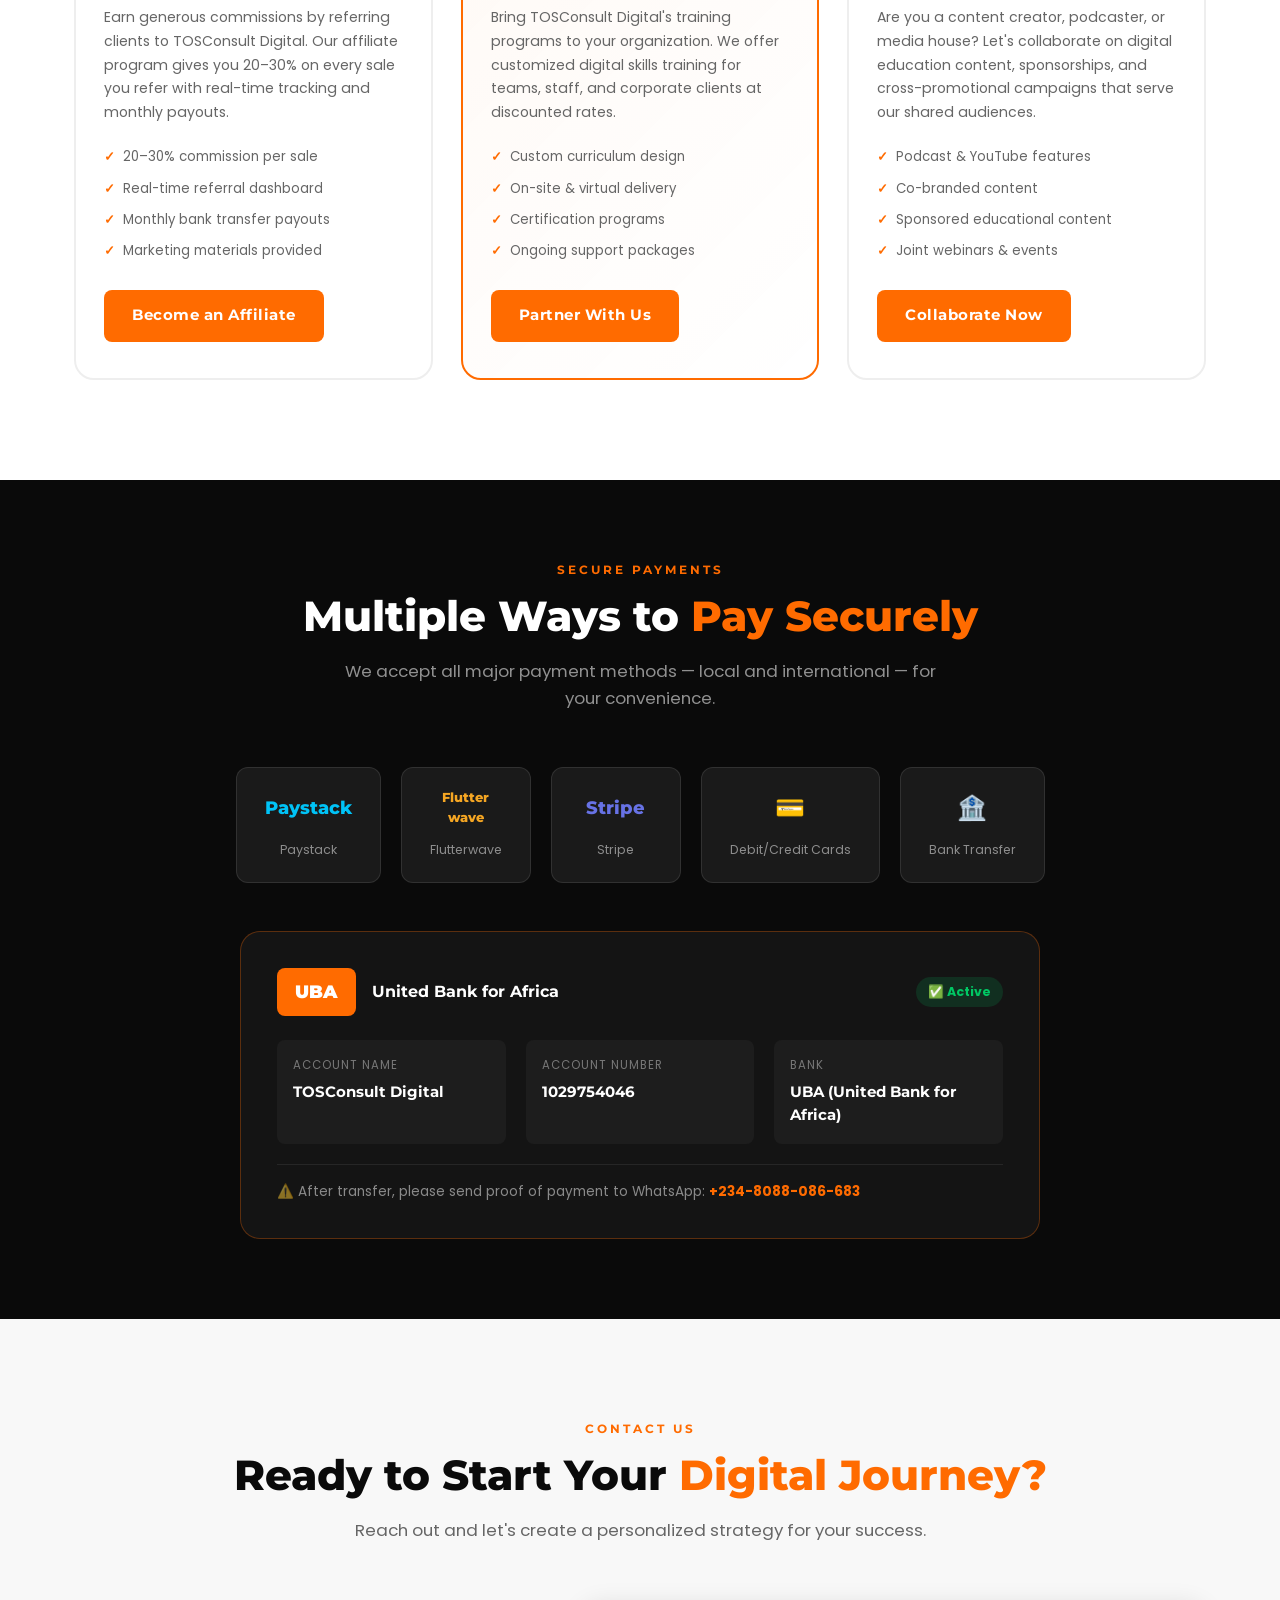
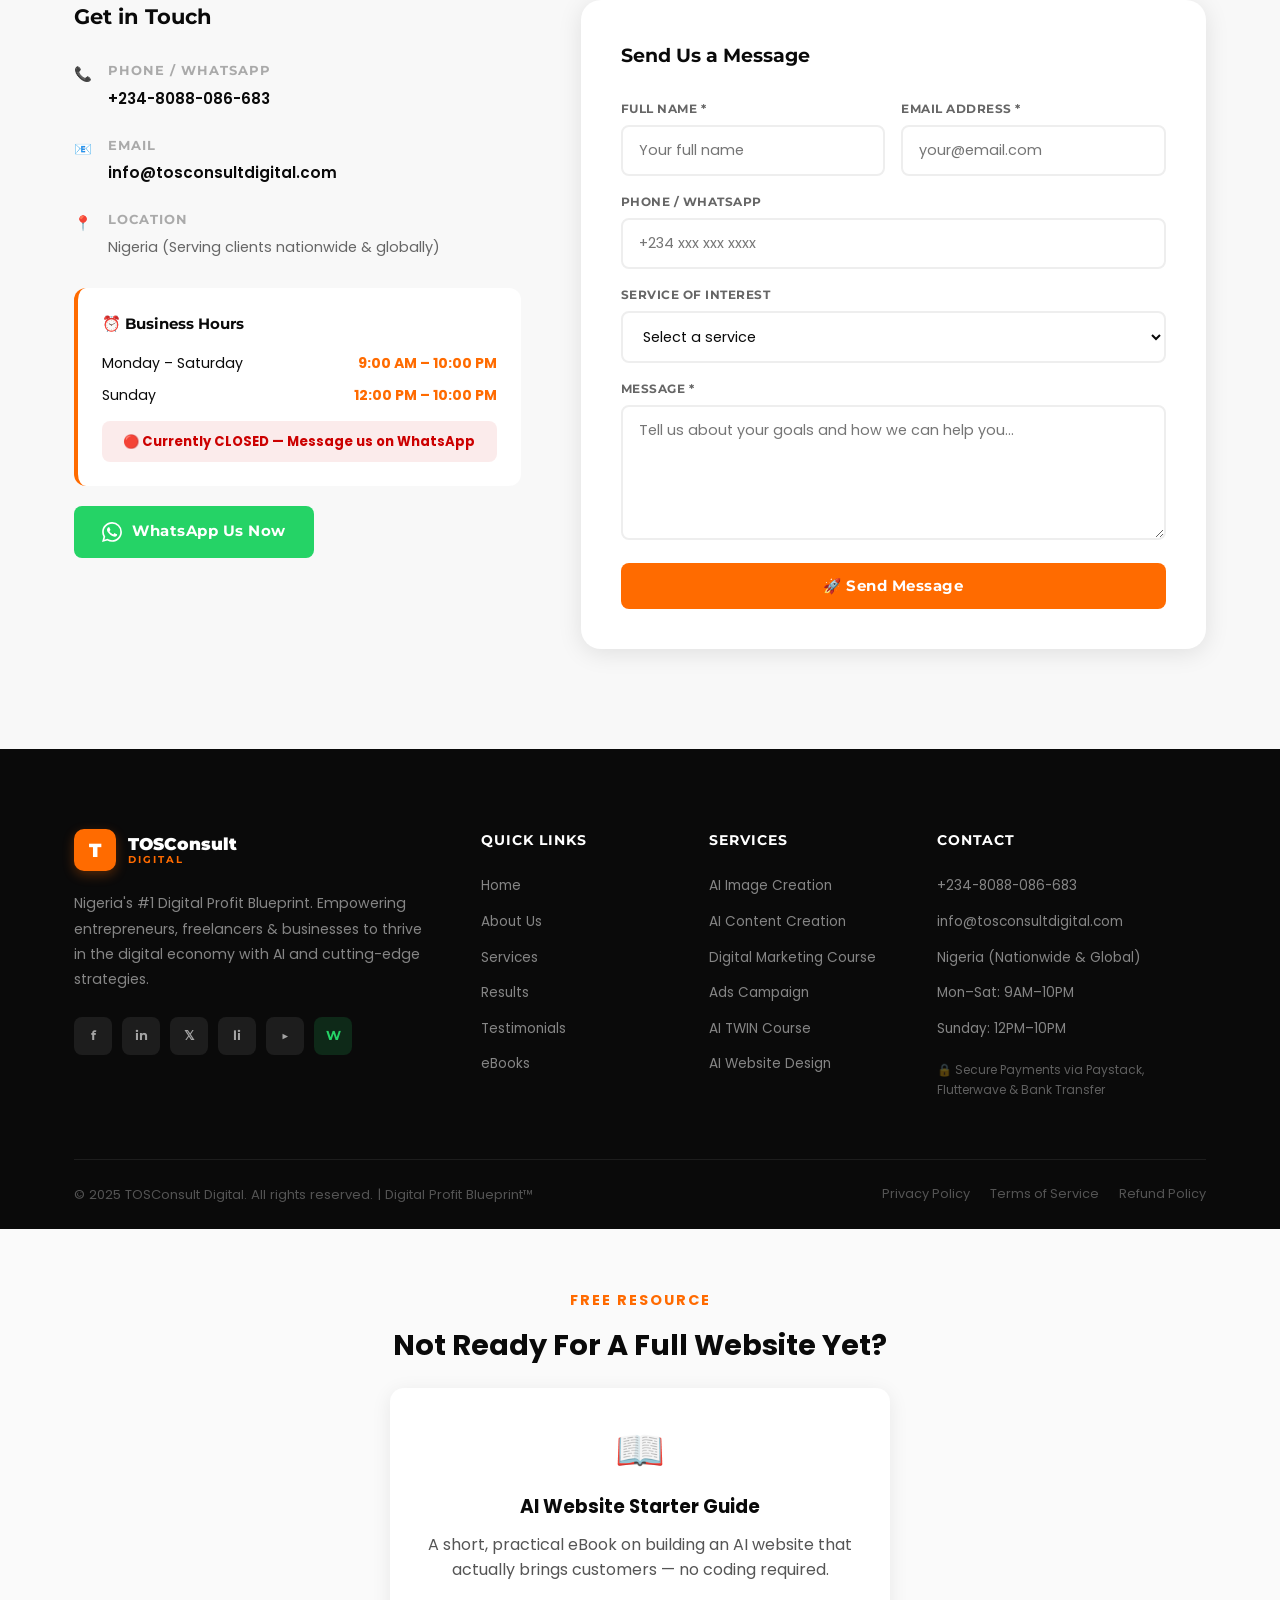
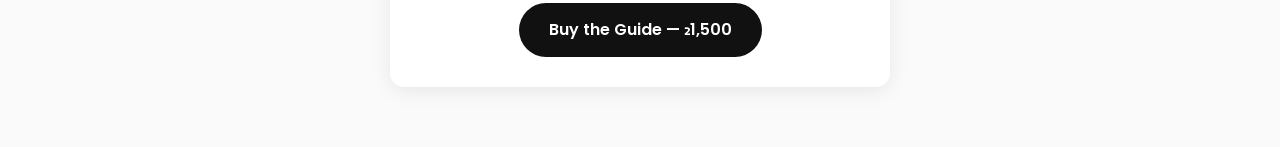
==== commit d6c050b1: "Add ebook section with purchase link to index.html" ====
--- a/index.html
+++ b/index.html
@@ -1022,5 +1022,6 @@
   <button class="back-top" id="backTop" aria-label="Back to top">↑</button>
 
   <script src="script.js"></script>
+  <section id="ebooks" style="padding:60px 20px; background:#fafafa; text-align:center;"> <p style="color:#ff6a00; font-weight:700; letter-spacing:2px; text-transform:uppercase; font-size:0.9rem; margin-bottom:10px;">Free Resource</p> <h2 style="font-size:1.8rem; margin-bottom:20px;">Not Ready For A Full Website Yet?</h2> <div style="background:#fff; border-radius:14px; padding:30px; box-shadow:0 4px 20px rgba(0,0,0,0.08); display:inline-block; max-width:500px;"> <div style="font-size:40px; margin-bottom:10px;">📖</div> <h3 style="margin-bottom:10px;">AI Website Starter Guide</h3> <p style="color:#555; margin-bottom:20px;">A short, practical eBook on building an AI website that actually brings customers — no coding required.</p> <a href="https://paystack.shop/pay/uk6uyo8ekj" target="_blank" style="display:inline-block; background:#111; color:#fff; text-decoration:none; padding:14px 30px; border-radius:30px; font-weight:600;">Buy the Guide — ₂1,500</a> </div> </section>
 </body>
 </html>
